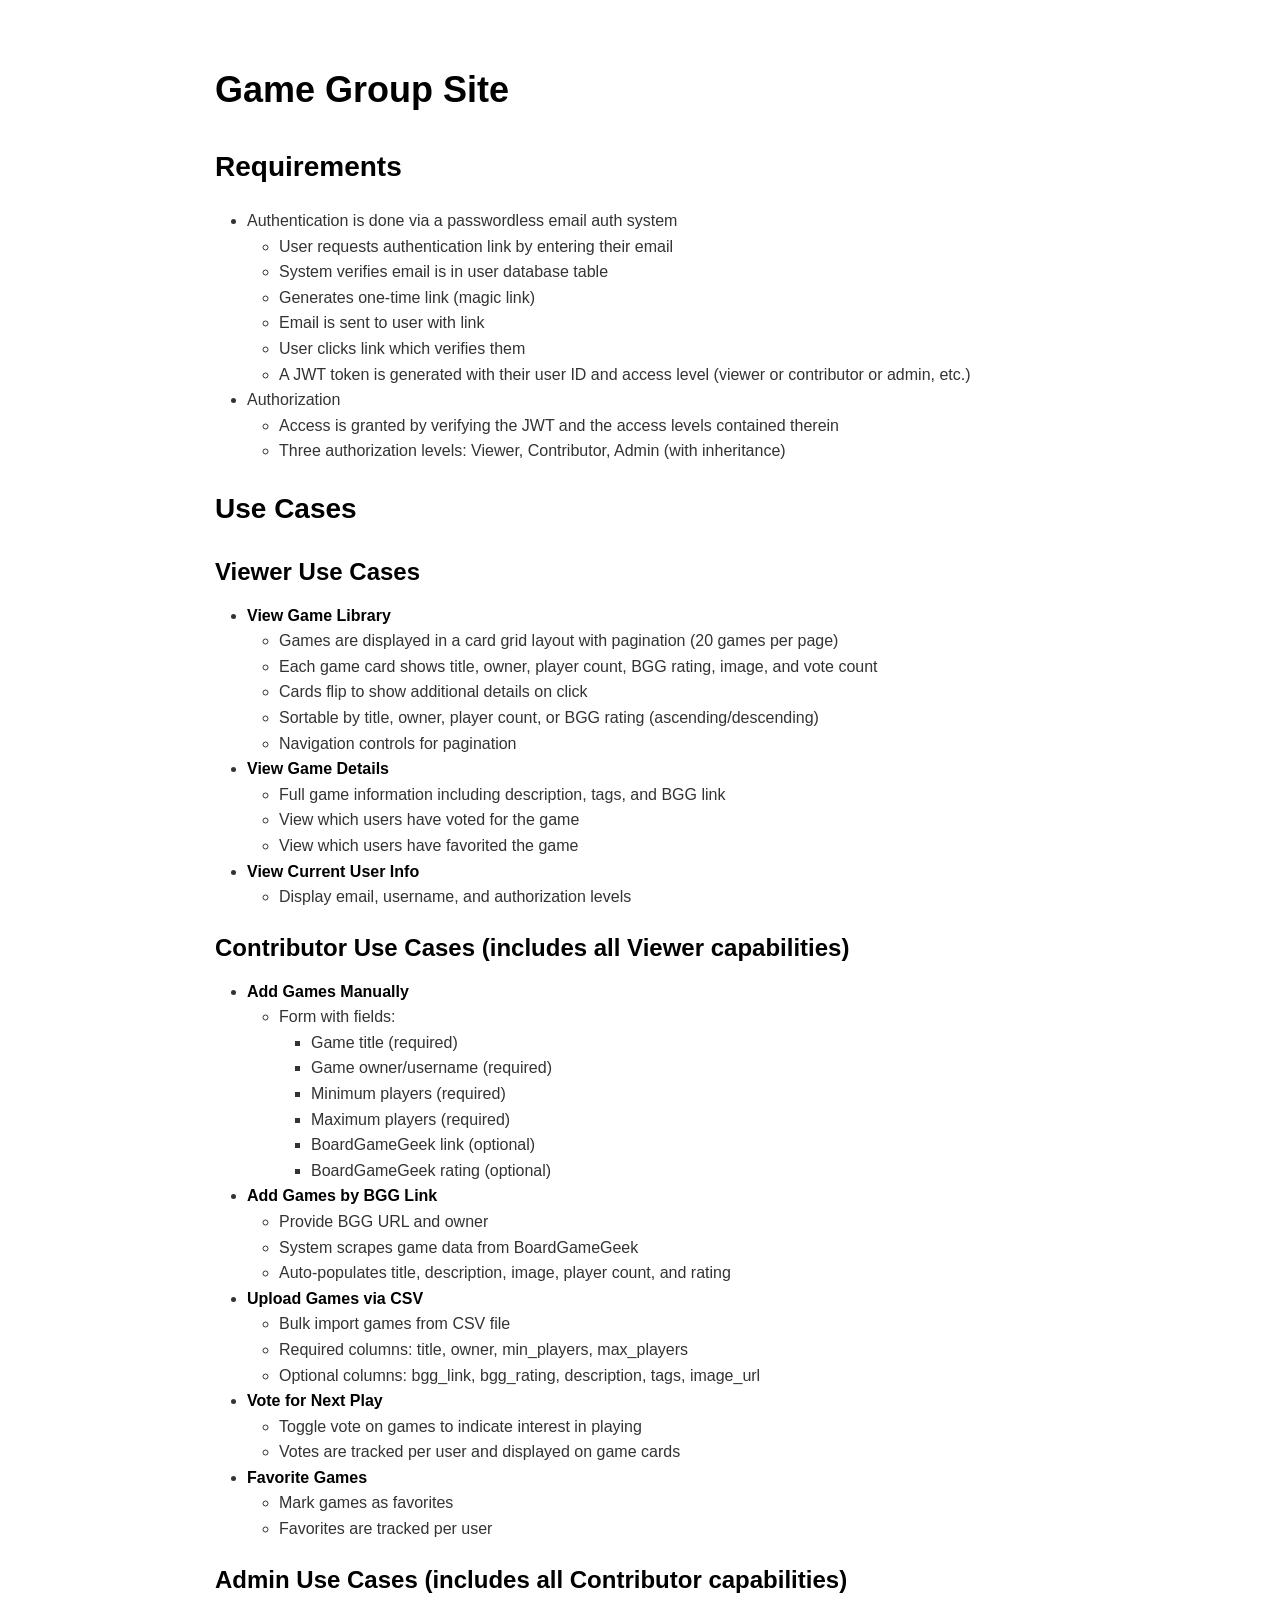
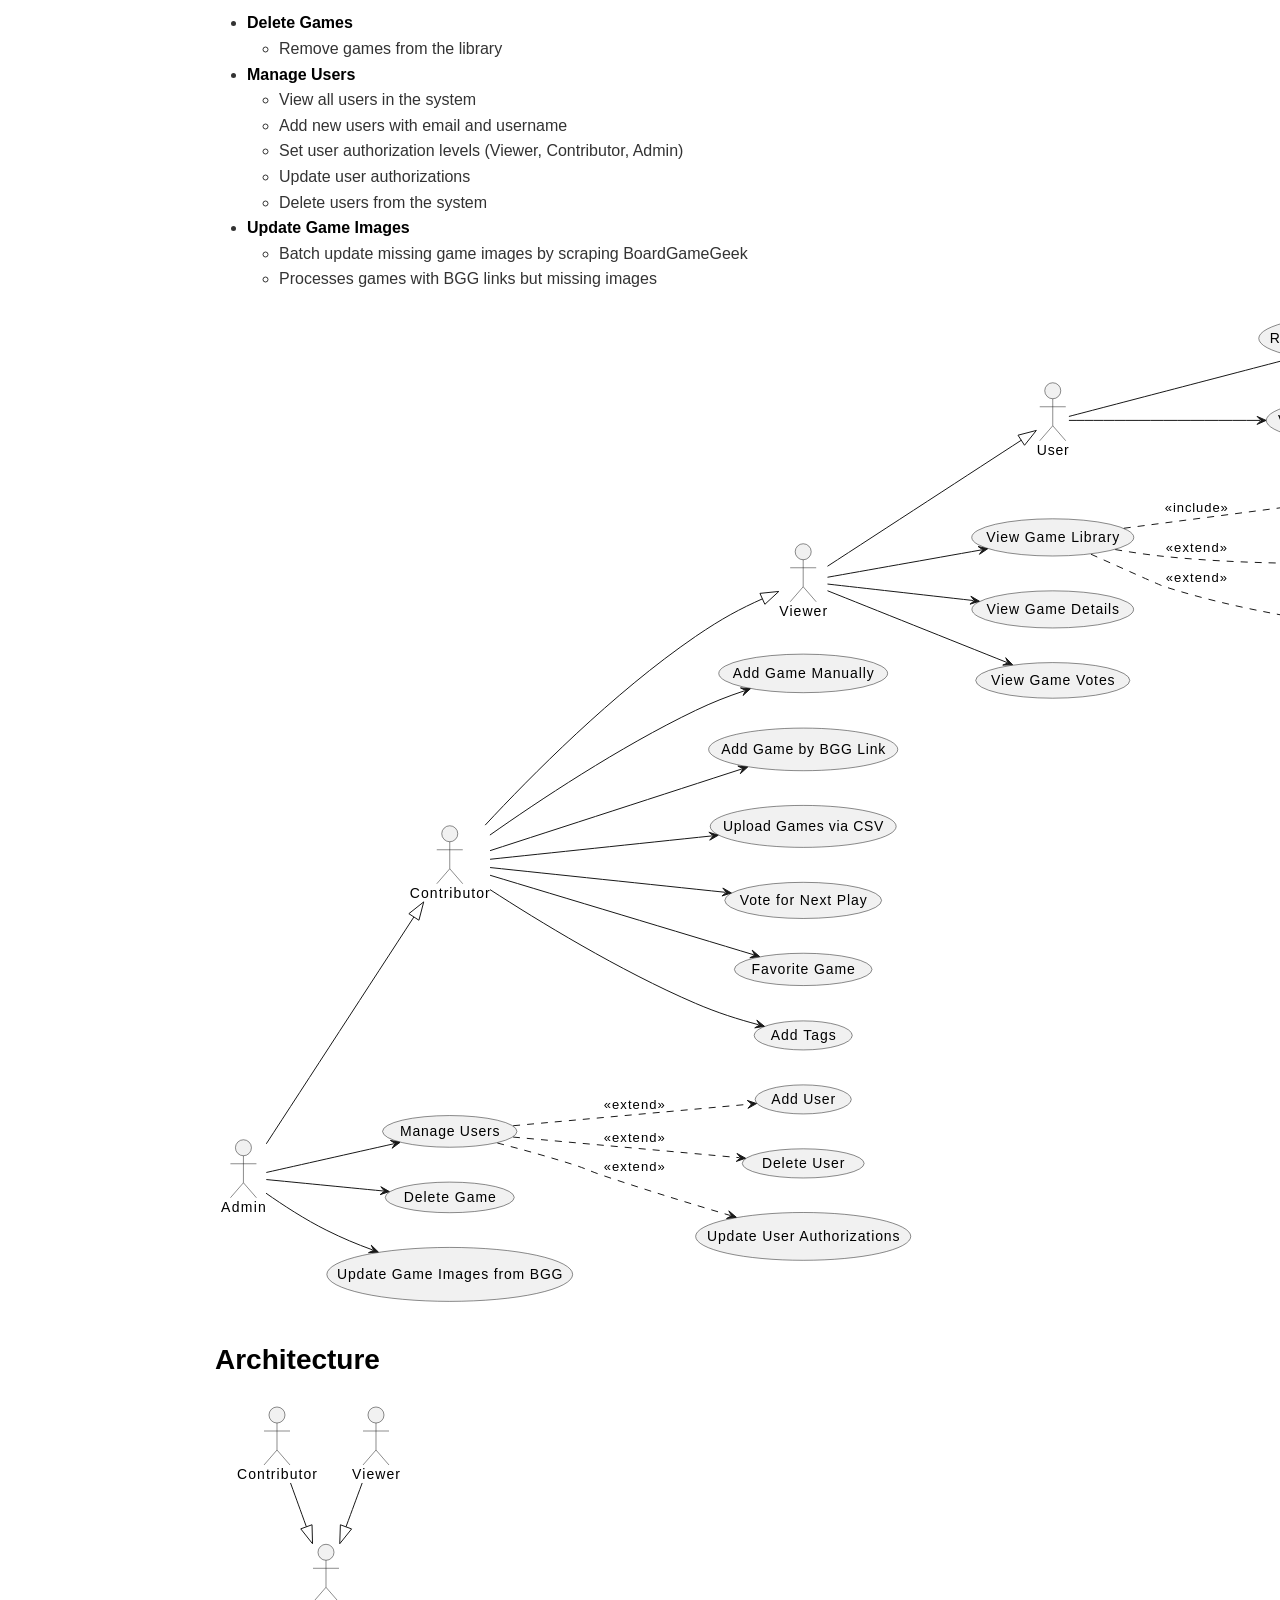
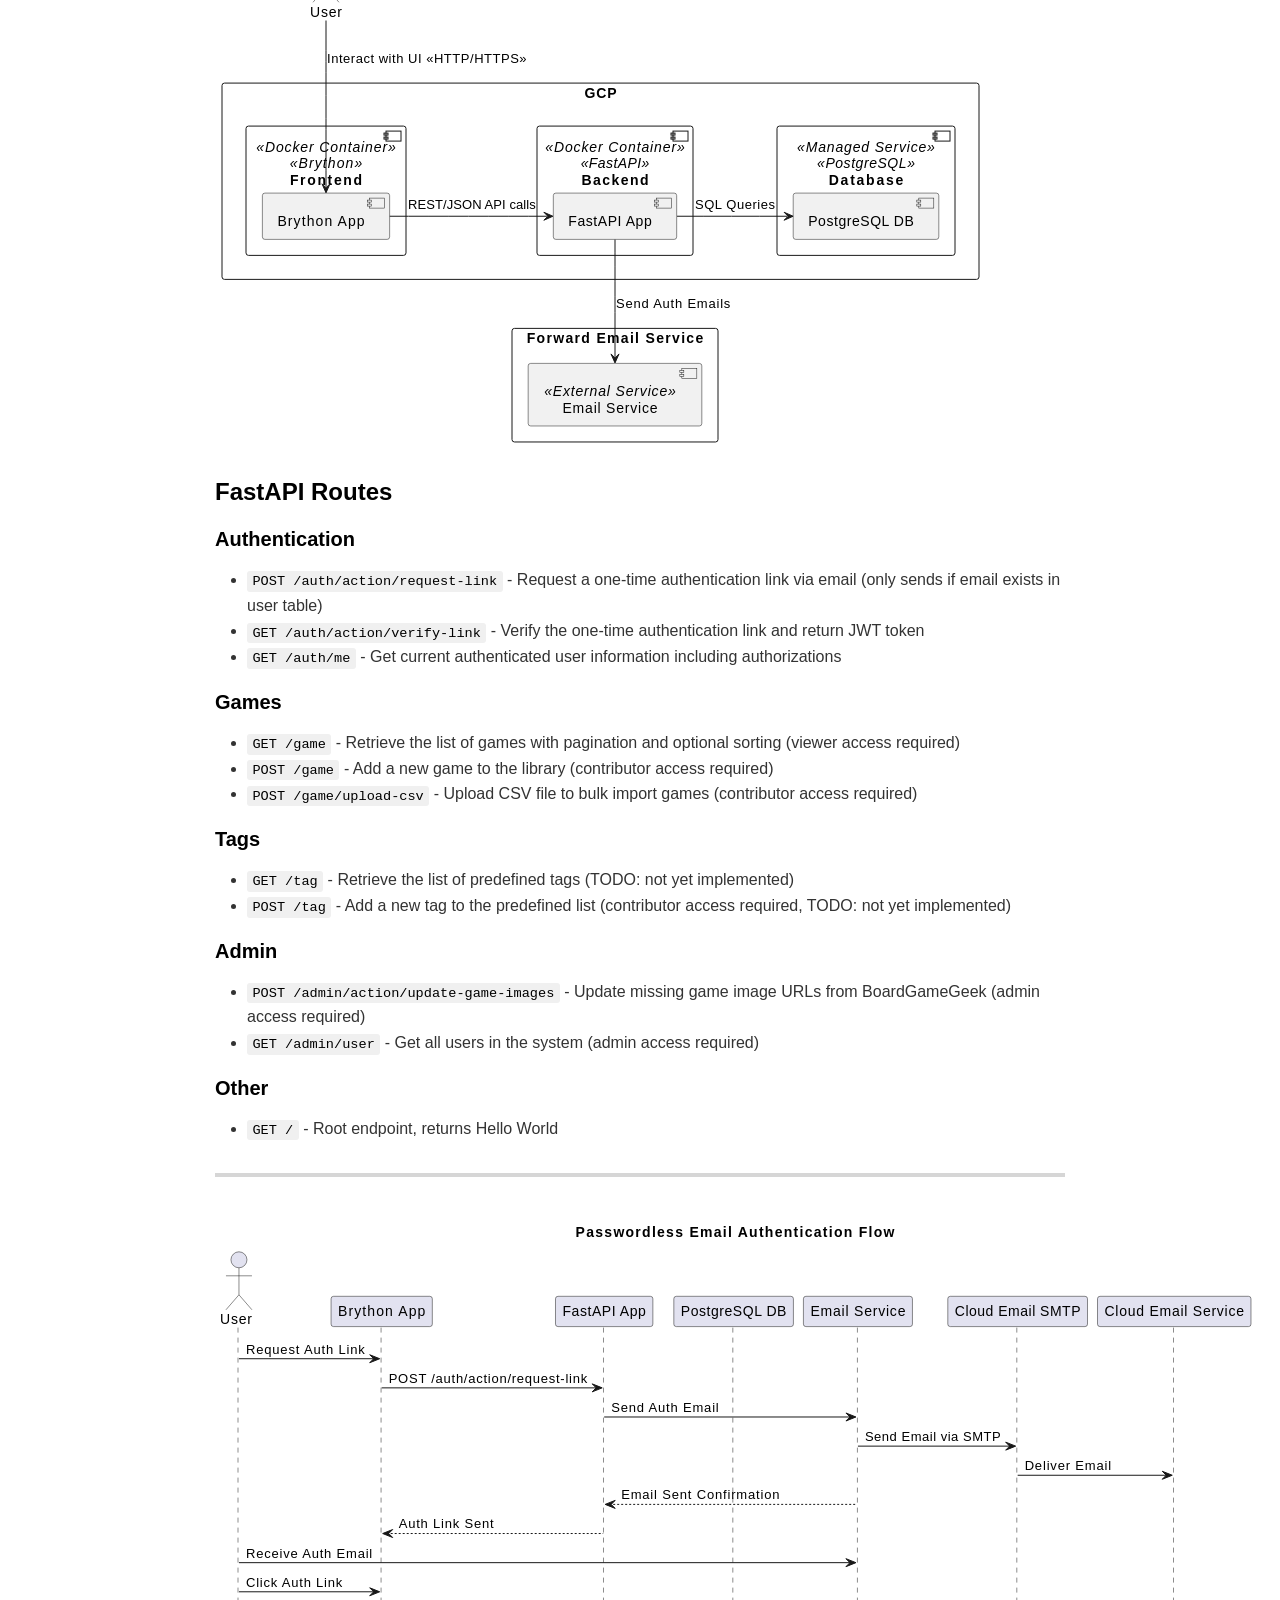
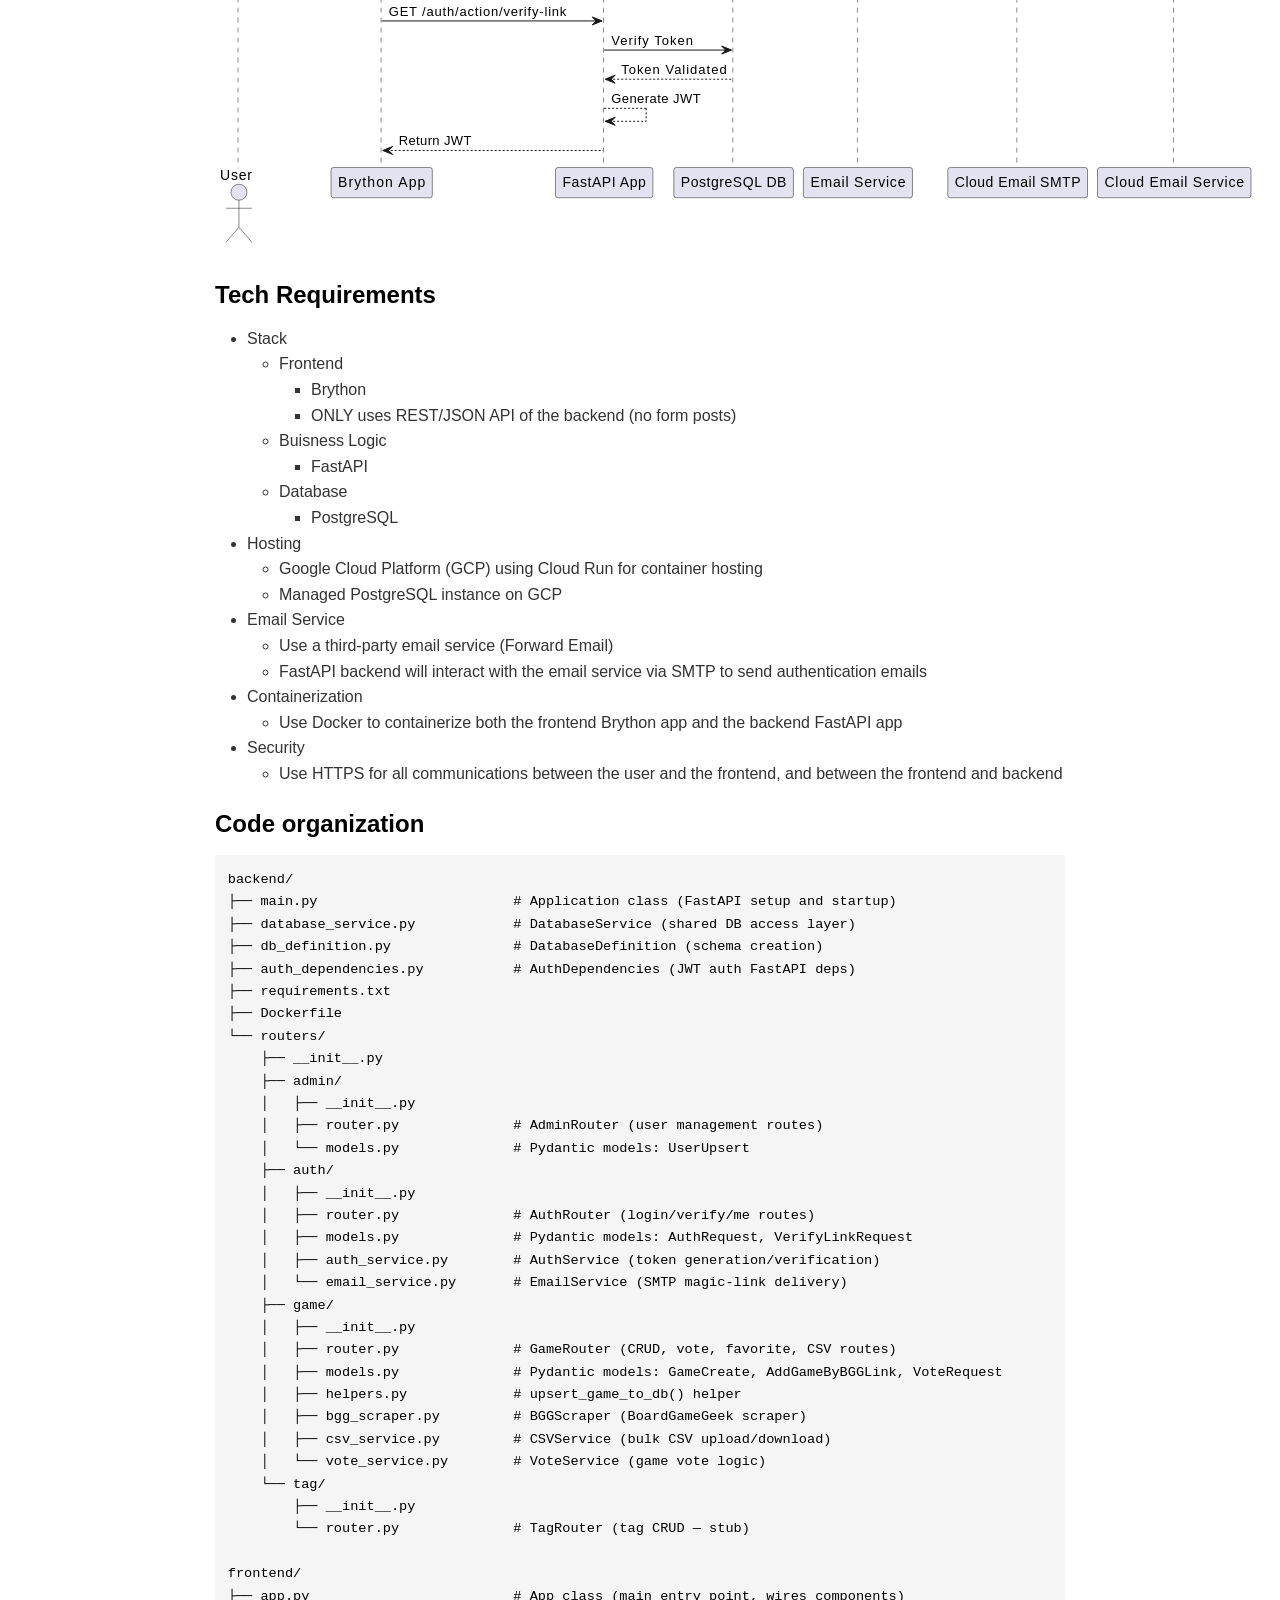
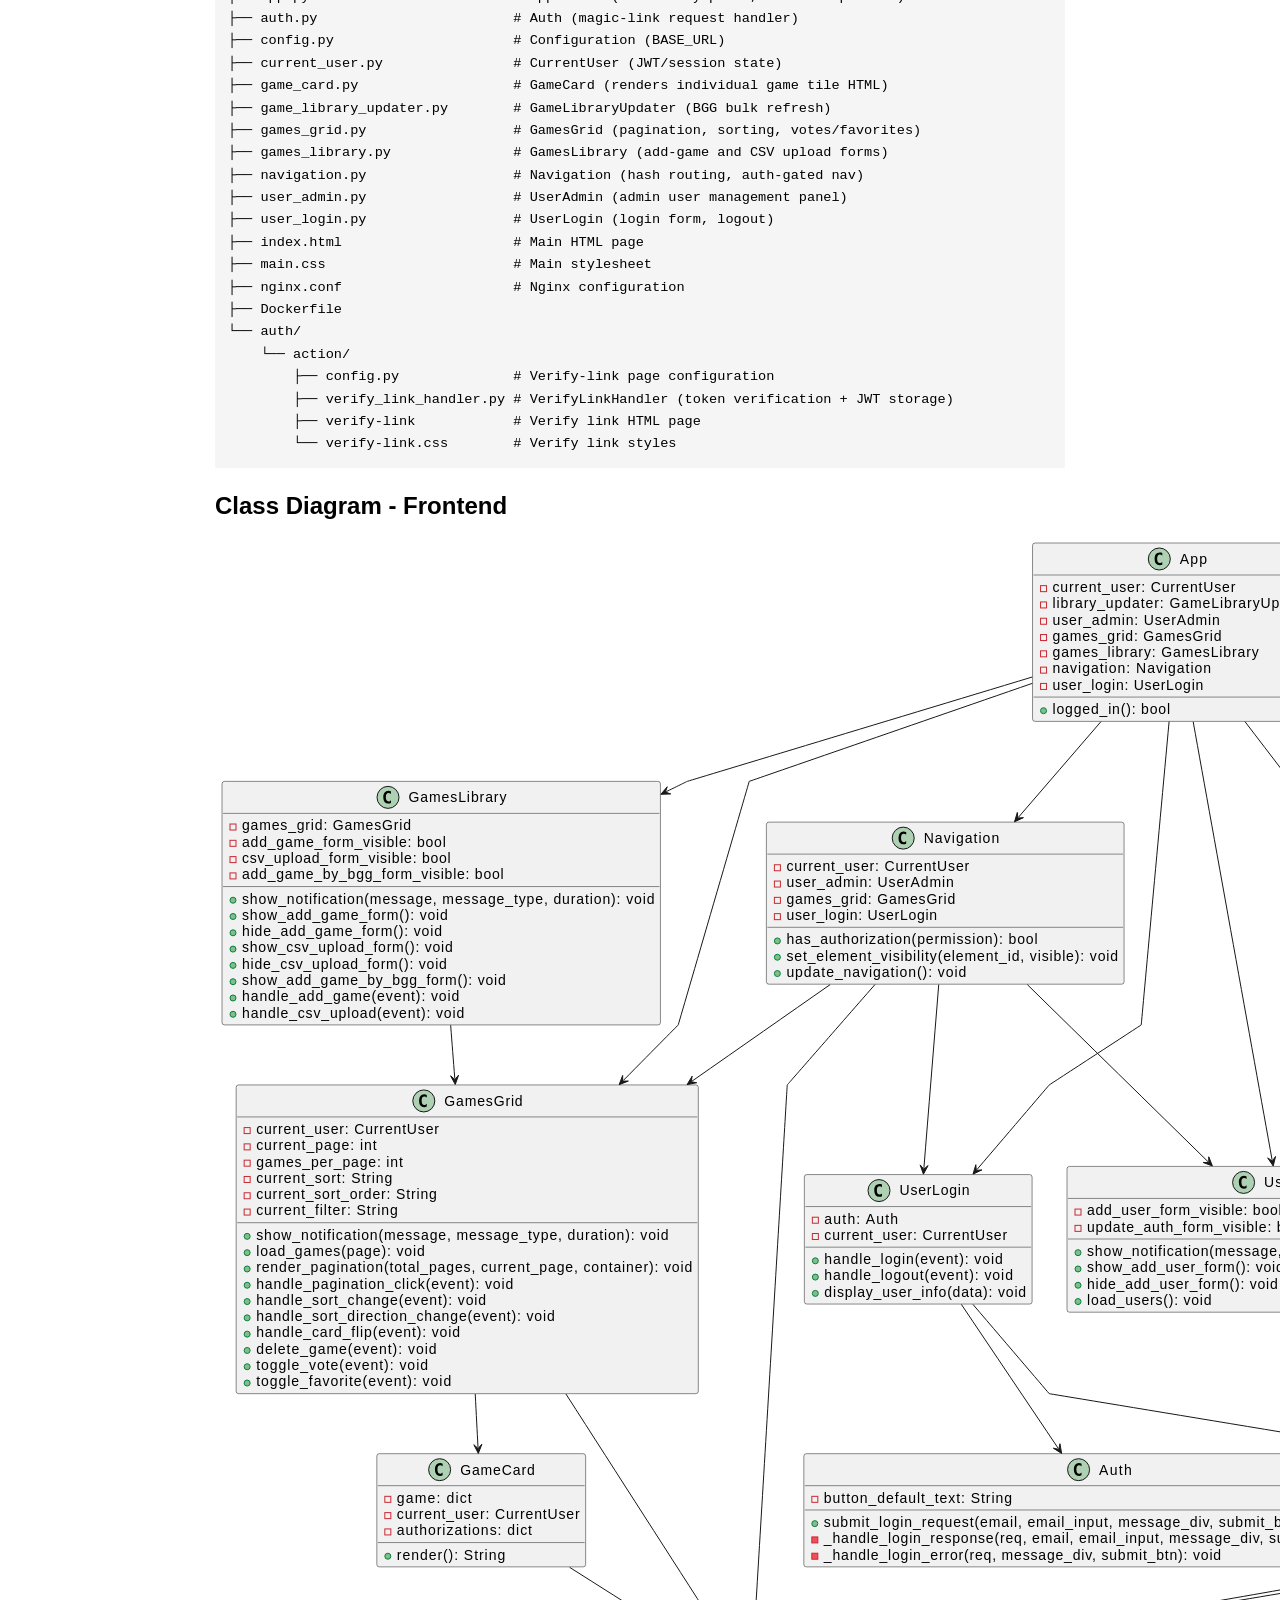
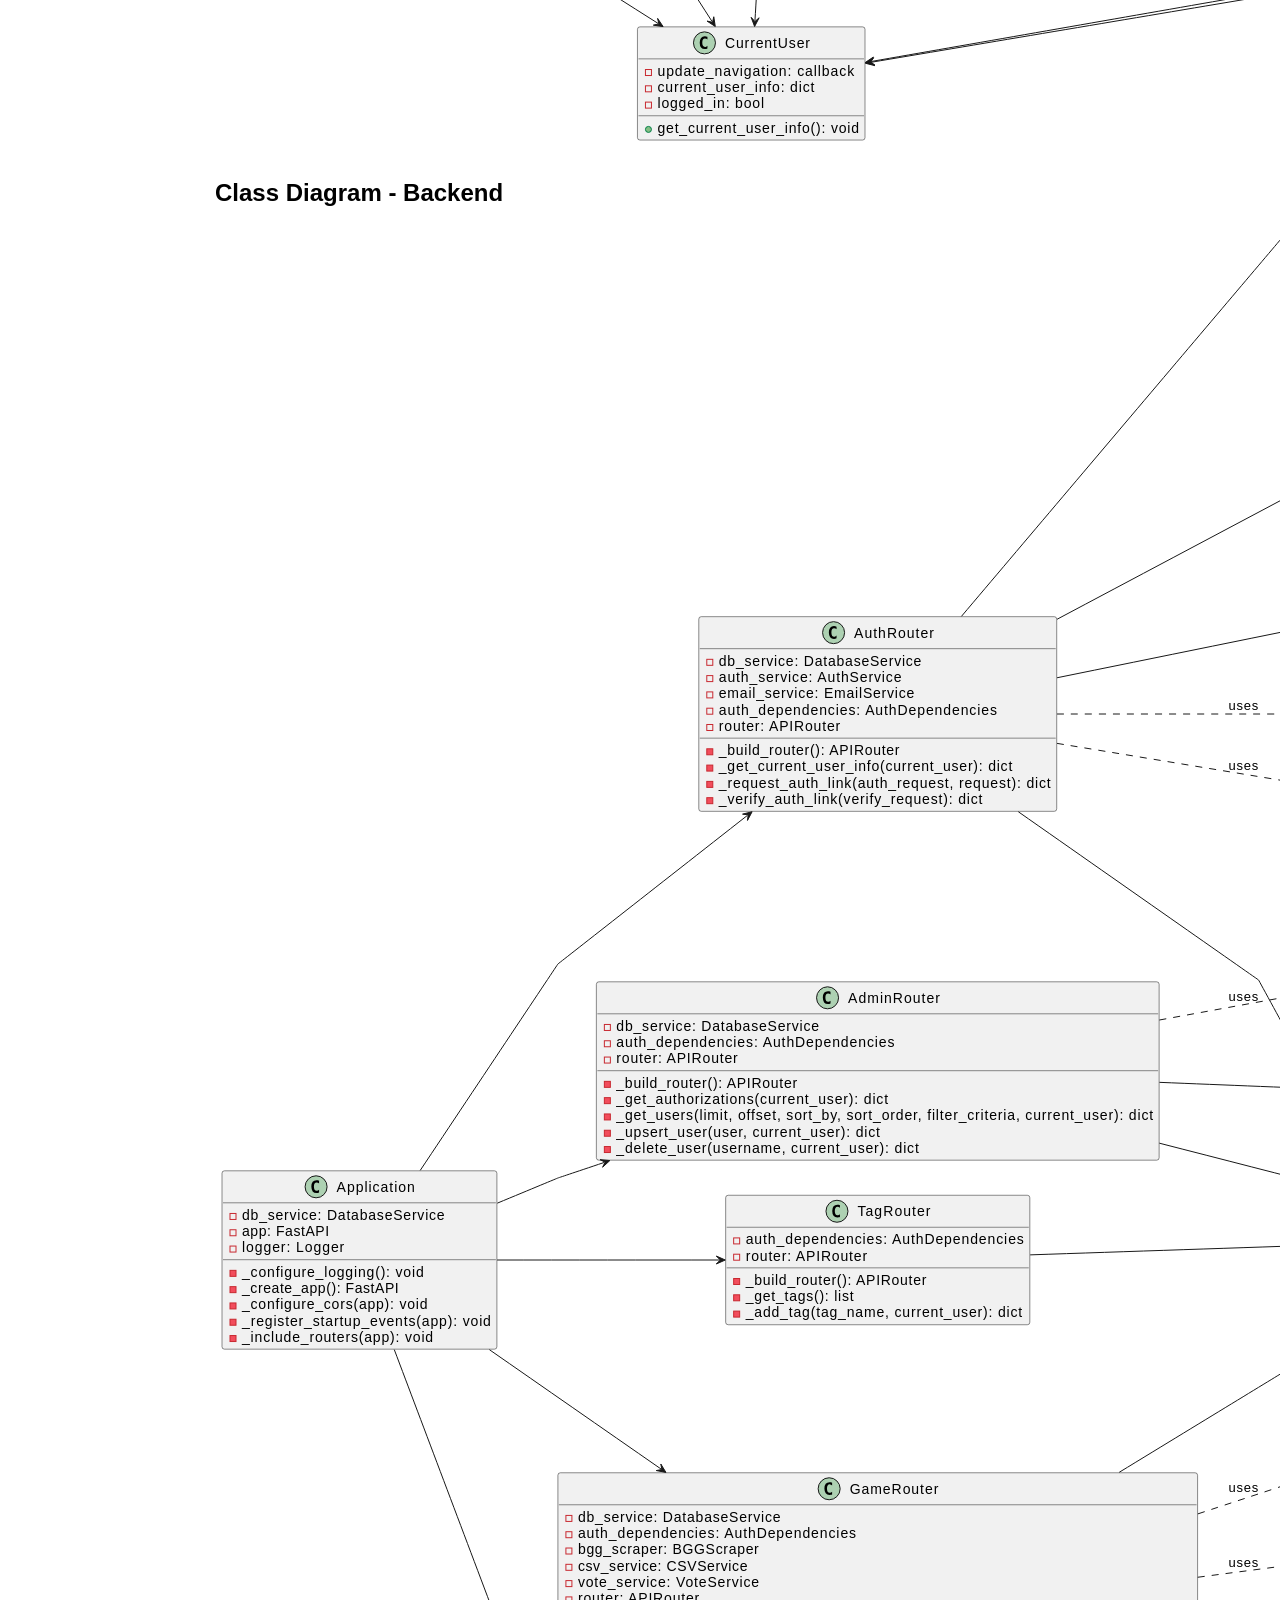
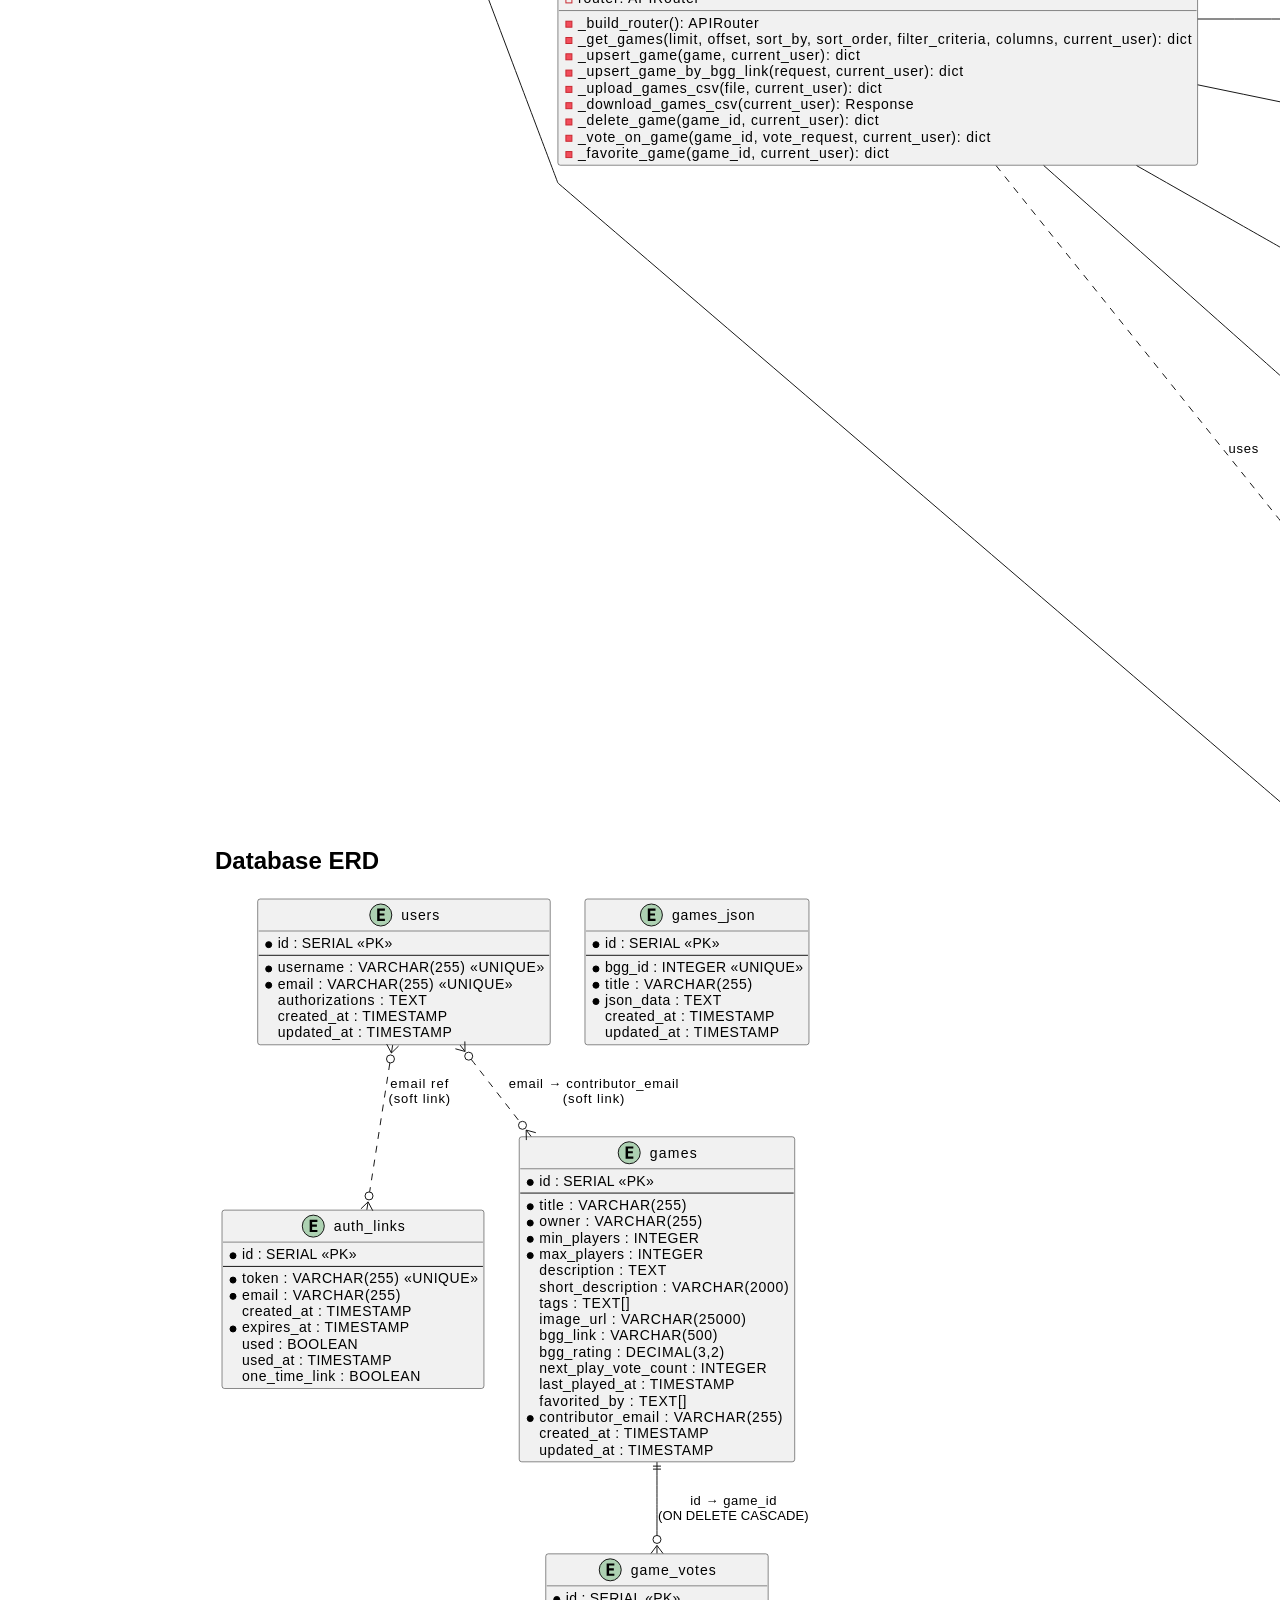
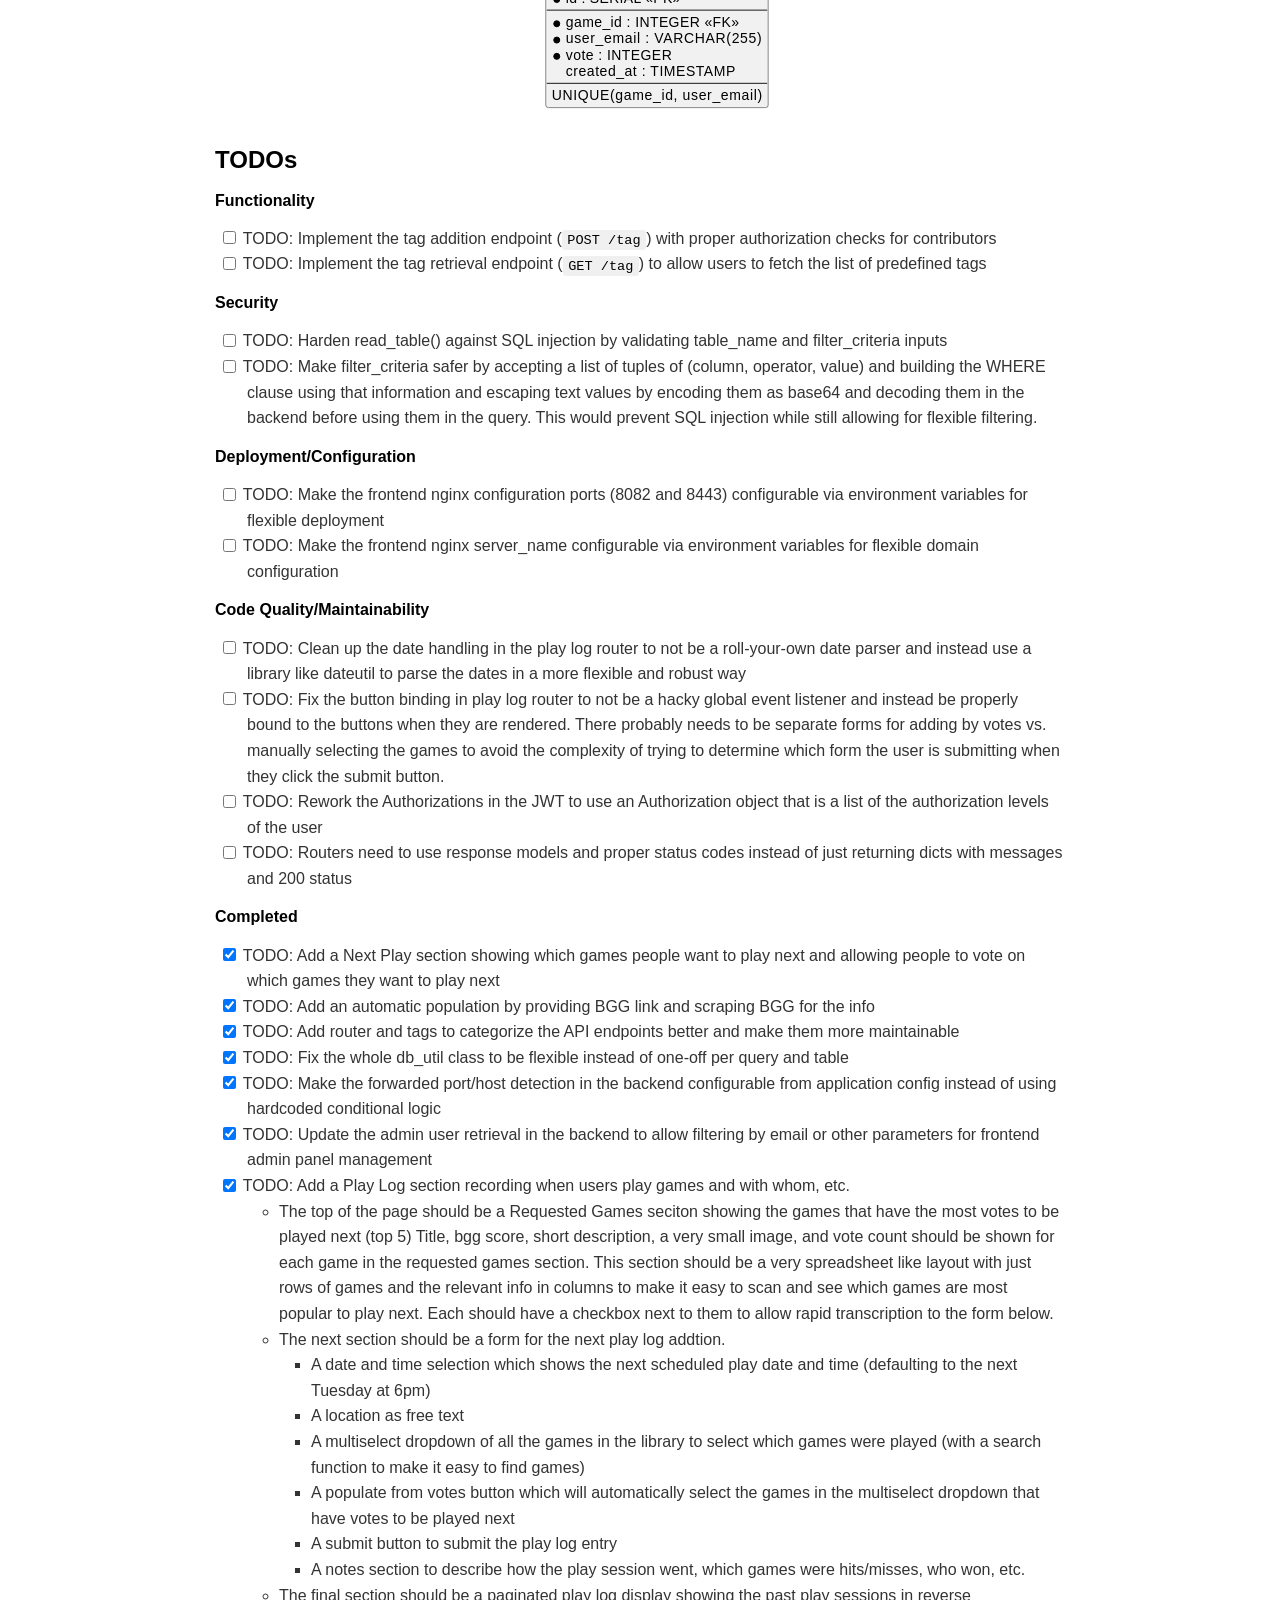
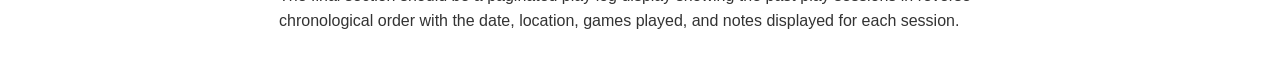
==== Game Group Site.html @ f09a6248 "TODO updates" ====
<!DOCTYPE html><html><head>
      <title>Game Group Site</title>
      <meta charset="utf-8">
      <meta name="viewport" content="width=device-width, initial-scale=1.0">
      
      <link rel="stylesheet" href="file:////home/lesh/.vscode/extensions/shd101wyy.markdown-preview-enhanced-0.8.22/crossnote/dependencies/katex/katex.min.css">
      
      
      
      
      
      <style>
      code[class*=language-],pre[class*=language-]{color:#333;background:0 0;font-family:Consolas,"Liberation Mono",Menlo,Courier,monospace;text-align:left;white-space:pre;word-spacing:normal;word-break:normal;word-wrap:normal;line-height:1.4;-moz-tab-size:8;-o-tab-size:8;tab-size:8;-webkit-hyphens:none;-moz-hyphens:none;-ms-hyphens:none;hyphens:none}pre[class*=language-]{padding:.8em;overflow:auto;border-radius:3px;background:#f5f5f5}:not(pre)>code[class*=language-]{padding:.1em;border-radius:.3em;white-space:normal;background:#f5f5f5}.token.blockquote,.token.comment{color:#969896}.token.cdata{color:#183691}.token.doctype,.token.macro.property,.token.punctuation,.token.variable{color:#333}.token.builtin,.token.important,.token.keyword,.token.operator,.token.rule{color:#a71d5d}.token.attr-value,.token.regex,.token.string,.token.url{color:#183691}.token.atrule,.token.boolean,.token.code,.token.command,.token.constant,.token.entity,.token.number,.token.property,.token.symbol{color:#0086b3}.token.prolog,.token.selector,.token.tag{color:#63a35c}.token.attr-name,.token.class,.token.class-name,.token.function,.token.id,.token.namespace,.token.pseudo-class,.token.pseudo-element,.token.url-reference .token.variable{color:#795da3}.token.entity{cursor:help}.token.title,.token.title .token.punctuation{font-weight:700;color:#1d3e81}.token.list{color:#ed6a43}.token.inserted{background-color:#eaffea;color:#55a532}.token.deleted{background-color:#ffecec;color:#bd2c00}.token.bold{font-weight:700}.token.italic{font-style:italic}.language-json .token.property{color:#183691}.language-markup .token.tag .token.punctuation{color:#333}.language-css .token.function,code.language-css{color:#0086b3}.language-yaml .token.atrule{color:#63a35c}code.language-yaml{color:#183691}.language-ruby .token.function{color:#333}.language-markdown .token.url{color:#795da3}.language-makefile .token.symbol{color:#795da3}.language-makefile .token.variable{color:#183691}.language-makefile .token.builtin{color:#0086b3}.language-bash .token.keyword{color:#0086b3}pre[data-line]{position:relative;padding:1em 0 1em 3em}pre[data-line] .line-highlight-wrapper{position:absolute;top:0;left:0;background-color:transparent;display:block;width:100%}pre[data-line] .line-highlight{position:absolute;left:0;right:0;padding:inherit 0;margin-top:1em;background:hsla(24,20%,50%,.08);background:linear-gradient(to right,hsla(24,20%,50%,.1) 70%,hsla(24,20%,50%,0));pointer-events:none;line-height:inherit;white-space:pre}pre[data-line] .line-highlight:before,pre[data-line] .line-highlight[data-end]:after{content:attr(data-start);position:absolute;top:.4em;left:.6em;min-width:1em;padding:0 .5em;background-color:hsla(24,20%,50%,.4);color:#f4f1ef;font:bold 65%/1.5 sans-serif;text-align:center;vertical-align:.3em;border-radius:999px;text-shadow:none;box-shadow:0 1px #fff}pre[data-line] .line-highlight[data-end]:after{content:attr(data-end);top:auto;bottom:.4em}html body{font-family:'Helvetica Neue',Helvetica,'Segoe UI',Arial,freesans,sans-serif;font-size:16px;line-height:1.6;color:#333;background-color:#fff;overflow:initial;box-sizing:border-box;word-wrap:break-word}html body>:first-child{margin-top:0}html body h1,html body h2,html body h3,html body h4,html body h5,html body h6{line-height:1.2;margin-top:1em;margin-bottom:16px;color:#000}html body h1{font-size:2.25em;font-weight:300;padding-bottom:.3em}html body h2{font-size:1.75em;font-weight:400;padding-bottom:.3em}html body h3{font-size:1.5em;font-weight:500}html body h4{font-size:1.25em;font-weight:600}html body h5{font-size:1.1em;font-weight:600}html body h6{font-size:1em;font-weight:600}html body h1,html body h2,html body h3,html body h4,html body h5{font-weight:600}html body h5{font-size:1em}html body h6{color:#5c5c5c}html body strong{color:#000}html body del{color:#5c5c5c}html body a:not([href]){color:inherit;text-decoration:none}html body a{color:#08c;text-decoration:none}html body a:hover{color:#00a3f5;text-decoration:none}html body img{max-width:100%}html body>p{margin-top:0;margin-bottom:16px;word-wrap:break-word}html body>ol,html body>ul{margin-bottom:16px}html body ol,html body ul{padding-left:2em}html body ol.no-list,html body ul.no-list{padding:0;list-style-type:none}html body ol ol,html body ol ul,html body ul ol,html body ul ul{margin-top:0;margin-bottom:0}html body li{margin-bottom:0}html body li.task-list-item{list-style:none}html body li>p{margin-top:0;margin-bottom:0}html body .task-list-item-checkbox{margin:0 .2em .25em -1.8em;vertical-align:middle}html body .task-list-item-checkbox:hover{cursor:pointer}html body blockquote{margin:16px 0;font-size:inherit;padding:0 15px;color:#5c5c5c;background-color:#f0f0f0;border-left:4px solid #d6d6d6}html body blockquote>:first-child{margin-top:0}html body blockquote>:last-child{margin-bottom:0}html body hr{height:4px;margin:32px 0;background-color:#d6d6d6;border:0 none}html body table{margin:10px 0 15px 0;border-collapse:collapse;border-spacing:0;display:block;width:100%;overflow:auto;word-break:normal;word-break:keep-all}html body table th{font-weight:700;color:#000}html body table td,html body table th{border:1px solid #d6d6d6;padding:6px 13px}html body dl{padding:0}html body dl dt{padding:0;margin-top:16px;font-size:1em;font-style:italic;font-weight:700}html body dl dd{padding:0 16px;margin-bottom:16px}html body code{font-family:Menlo,Monaco,Consolas,'Courier New',monospace;font-size:.85em;color:#000;background-color:#f0f0f0;border-radius:3px;padding:.2em 0}html body code::after,html body code::before{letter-spacing:-.2em;content:'\00a0'}html body pre>code{padding:0;margin:0;word-break:normal;white-space:pre;background:0 0;border:0}html body .highlight{margin-bottom:16px}html body .highlight pre,html body pre{padding:1em;overflow:auto;line-height:1.45;border:#d6d6d6;border-radius:3px}html body .highlight pre{margin-bottom:0;word-break:normal}html body pre code,html body pre tt{display:inline;max-width:initial;padding:0;margin:0;overflow:initial;line-height:inherit;word-wrap:normal;background-color:transparent;border:0}html body pre code:after,html body pre code:before,html body pre tt:after,html body pre tt:before{content:normal}html body blockquote,html body dl,html body ol,html body p,html body pre,html body ul{margin-top:0;margin-bottom:16px}html body kbd{color:#000;border:1px solid #d6d6d6;border-bottom:2px solid #c7c7c7;padding:2px 4px;background-color:#f0f0f0;border-radius:3px}@media print{html body{background-color:#fff}html body h1,html body h2,html body h3,html body h4,html body h5,html body h6{color:#000;page-break-after:avoid}html body blockquote{color:#5c5c5c}html body pre{page-break-inside:avoid}html body table{display:table}html body img{display:block;max-width:100%;max-height:100%}html body code,html body pre{word-wrap:break-word;white-space:pre}}.markdown-preview{width:100%;height:100%;box-sizing:border-box}.markdown-preview ul{list-style:disc}.markdown-preview ul ul{list-style:circle}.markdown-preview ul ul ul{list-style:square}.markdown-preview ol{list-style:decimal}.markdown-preview ol ol,.markdown-preview ul ol{list-style-type:lower-roman}.markdown-preview ol ol ol,.markdown-preview ol ul ol,.markdown-preview ul ol ol,.markdown-preview ul ul ol{list-style-type:lower-alpha}.markdown-preview .newpage,.markdown-preview .pagebreak{page-break-before:always}.markdown-preview pre.line-numbers{position:relative;padding-left:3.8em;counter-reset:linenumber}.markdown-preview pre.line-numbers>code{position:relative}.markdown-preview pre.line-numbers .line-numbers-rows{position:absolute;pointer-events:none;top:1em;font-size:100%;left:0;width:3em;letter-spacing:-1px;border-right:1px solid #999;-webkit-user-select:none;-moz-user-select:none;-ms-user-select:none;user-select:none}.markdown-preview pre.line-numbers .line-numbers-rows>span{pointer-events:none;display:block;counter-increment:linenumber}.markdown-preview pre.line-numbers .line-numbers-rows>span:before{content:counter(linenumber);color:#999;display:block;padding-right:.8em;text-align:right}.markdown-preview .mathjax-exps .MathJax_Display{text-align:center!important}.markdown-preview:not([data-for=preview]) .code-chunk .code-chunk-btn-group{display:none}.markdown-preview:not([data-for=preview]) .code-chunk .status{display:none}.markdown-preview:not([data-for=preview]) .code-chunk .output-div{margin-bottom:16px}.markdown-preview .md-toc{padding:0}.markdown-preview .md-toc .md-toc-link-wrapper .md-toc-link{display:inline;padding:.25rem 0}.markdown-preview .md-toc .md-toc-link-wrapper .md-toc-link div,.markdown-preview .md-toc .md-toc-link-wrapper .md-toc-link p{display:inline}.markdown-preview .md-toc .md-toc-link-wrapper.highlighted .md-toc-link{font-weight:800}.scrollbar-style::-webkit-scrollbar{width:8px}.scrollbar-style::-webkit-scrollbar-track{border-radius:10px;background-color:transparent}.scrollbar-style::-webkit-scrollbar-thumb{border-radius:5px;background-color:rgba(150,150,150,.66);border:4px solid rgba(150,150,150,.66);background-clip:content-box}html body[for=html-export]:not([data-presentation-mode]){position:relative;width:100%;height:100%;top:0;left:0;margin:0;padding:0;overflow:auto}html body[for=html-export]:not([data-presentation-mode]) .markdown-preview{position:relative;top:0;min-height:100vh}@media screen and (min-width:914px){html body[for=html-export]:not([data-presentation-mode]) .markdown-preview{padding:2em calc(50% - 457px + 2em)}}@media screen and (max-width:914px){html body[for=html-export]:not([data-presentation-mode]) .markdown-preview{padding:2em}}@media screen and (max-width:450px){html body[for=html-export]:not([data-presentation-mode]) .markdown-preview{font-size:14px!important;padding:1em}}@media print{html body[for=html-export]:not([data-presentation-mode]) #sidebar-toc-btn{display:none}}html body[for=html-export]:not([data-presentation-mode]) #sidebar-toc-btn{position:fixed;bottom:8px;left:8px;font-size:28px;cursor:pointer;color:inherit;z-index:99;width:32px;text-align:center;opacity:.4}html body[for=html-export]:not([data-presentation-mode])[html-show-sidebar-toc] #sidebar-toc-btn{opacity:1}html body[for=html-export]:not([data-presentation-mode])[html-show-sidebar-toc] .md-sidebar-toc{position:fixed;top:0;left:0;width:300px;height:100%;padding:32px 0 48px 0;font-size:14px;box-shadow:0 0 4px rgba(150,150,150,.33);box-sizing:border-box;overflow:auto;background-color:inherit}html body[for=html-export]:not([data-presentation-mode])[html-show-sidebar-toc] .md-sidebar-toc::-webkit-scrollbar{width:8px}html body[for=html-export]:not([data-presentation-mode])[html-show-sidebar-toc] .md-sidebar-toc::-webkit-scrollbar-track{border-radius:10px;background-color:transparent}html body[for=html-export]:not([data-presentation-mode])[html-show-sidebar-toc] .md-sidebar-toc::-webkit-scrollbar-thumb{border-radius:5px;background-color:rgba(150,150,150,.66);border:4px solid rgba(150,150,150,.66);background-clip:content-box}html body[for=html-export]:not([data-presentation-mode])[html-show-sidebar-toc] .md-sidebar-toc a{text-decoration:none}html body[for=html-export]:not([data-presentation-mode])[html-show-sidebar-toc] .md-sidebar-toc .md-toc{padding:0 16px}html body[for=html-export]:not([data-presentation-mode])[html-show-sidebar-toc] .md-sidebar-toc .md-toc .md-toc-link-wrapper .md-toc-link{display:inline;padding:.25rem 0}html body[for=html-export]:not([data-presentation-mode])[html-show-sidebar-toc] .md-sidebar-toc .md-toc .md-toc-link-wrapper .md-toc-link div,html body[for=html-export]:not([data-presentation-mode])[html-show-sidebar-toc] .md-sidebar-toc .md-toc .md-toc-link-wrapper .md-toc-link p{display:inline}html body[for=html-export]:not([data-presentation-mode])[html-show-sidebar-toc] .md-sidebar-toc .md-toc .md-toc-link-wrapper.highlighted .md-toc-link{font-weight:800}html body[for=html-export]:not([data-presentation-mode])[html-show-sidebar-toc] .markdown-preview{left:300px;width:calc(100% - 300px);padding:2em calc(50% - 457px - 300px / 2);margin:0;box-sizing:border-box}@media screen and (max-width:1274px){html body[for=html-export]:not([data-presentation-mode])[html-show-sidebar-toc] .markdown-preview{padding:2em}}@media screen and (max-width:450px){html body[for=html-export]:not([data-presentation-mode])[html-show-sidebar-toc] .markdown-preview{width:100%}}html body[for=html-export]:not([data-presentation-mode]):not([html-show-sidebar-toc]) .markdown-preview{left:50%;transform:translateX(-50%)}html body[for=html-export]:not([data-presentation-mode]):not([html-show-sidebar-toc]) .md-sidebar-toc{display:none}
/* Please visit the URL below for more information: */
/*   https://shd101wyy.github.io/markdown-preview-enhanced/#/customize-css */

      </style>
      <script type="text/javascript">
  document.addEventListener("DOMContentLoaded", function () {
    // your code here
  });
</script>
    </head>
    <body for="html-export">
      <div class="crossnote markdown-preview  ">
      <div>
<h1 id="game-group-site">Game Group Site </h1>
<h2 id="requirements">Requirements </h2>
<ul>
<li>Authentication is done via a passwordless email auth system
<ul>
<li>User requests authentication link by entering their email</li>
<li>System verifies email is in user database table</li>
<li>Generates one-time link (magic link)</li>
<li>Email is sent to user with link</li>
<li>User clicks link which verifies them</li>
<li>A JWT token is generated with their user ID and access level (viewer or contributor or admin, etc.)</li>
</ul>
</li>
<li>Authorization
<ul>
<li>Access is granted by verifying the JWT and the access levels contained therein</li>
<li>Three authorization levels: Viewer, Contributor, Admin (with inheritance)</li>
</ul>
</li>
</ul>
<h2 id="use-cases">Use Cases </h2>
<h3 id="viewer-use-cases">Viewer Use Cases </h3>
<ul>
<li><strong>View Game Library</strong>
<ul>
<li>Games are displayed in a card grid layout with pagination (20 games per page)</li>
<li>Each game card shows title, owner, player count, BGG rating, image, and vote count</li>
<li>Cards flip to show additional details on click</li>
<li>Sortable by title, owner, player count, or BGG rating (ascending/descending)</li>
<li>Navigation controls for pagination</li>
</ul>
</li>
<li><strong>View Game Details</strong>
<ul>
<li>Full game information including description, tags, and BGG link</li>
<li>View which users have voted for the game</li>
<li>View which users have favorited the game</li>
</ul>
</li>
<li><strong>View Current User Info</strong>
<ul>
<li>Display email, username, and authorization levels</li>
</ul>
</li>
</ul>
<h3 id="contributor-use-cases-includes-all-viewer-capabilities">Contributor Use Cases (includes all Viewer capabilities) </h3>
<ul>
<li><strong>Add Games Manually</strong>
<ul>
<li>Form with fields:
<ul>
<li>Game title (required)</li>
<li>Game owner/username (required)</li>
<li>Minimum players (required)</li>
<li>Maximum players (required)</li>
<li>BoardGameGeek link (optional)</li>
<li>BoardGameGeek rating (optional)</li>
</ul>
</li>
</ul>
</li>
<li><strong>Add Games by BGG Link</strong>
<ul>
<li>Provide BGG URL and owner</li>
<li>System scrapes game data from BoardGameGeek</li>
<li>Auto-populates title, description, image, player count, and rating</li>
</ul>
</li>
<li><strong>Upload Games via CSV</strong>
<ul>
<li>Bulk import games from CSV file</li>
<li>Required columns: title, owner, min_players, max_players</li>
<li>Optional columns: bgg_link, bgg_rating, description, tags, image_url</li>
</ul>
</li>
<li><strong>Vote for Next Play</strong>
<ul>
<li>Toggle vote on games to indicate interest in playing</li>
<li>Votes are tracked per user and displayed on game cards</li>
</ul>
</li>
<li><strong>Favorite Games</strong>
<ul>
<li>Mark games as favorites</li>
<li>Favorites are tracked per user</li>
</ul>
</li>
</ul>
<h3 id="admin-use-cases-includes-all-contributor-capabilities">Admin Use Cases (includes all Contributor capabilities) </h3>
<ul>
<li><strong>Delete Games</strong>
<ul>
<li>Remove games from the library</li>
</ul>
</li>
<li><strong>Manage Users</strong>
<ul>
<li>View all users in the system</li>
<li>Add new users with email and username</li>
<li>Set user authorization levels (Viewer, Contributor, Admin)</li>
<li>Update user authorizations</li>
<li>Delete users from the system</li>
</ul>
</li>
<li><strong>Update Game Images</strong>
<ul>
<li>Batch update missing game images by scraping BoardGameGeek</li>
<li>Processes games with BGG links but missing images</li>
</ul>
</li>
</ul>
<p class="plantuml"><!--?plantuml 1.2026.1?--><svg xmlns="http://www.w3.org/2000/svg" xmlns:xlink="http://www.w3.org/1999/xlink" contentstyletype="text/css" data-diagram-type="DESCRIPTION" height="999px" preserveAspectRatio="none" style="width:1565px;height:999px;background:#FFFFFF;" version="1.1" viewBox="0 0 1565 999" width="1565px" zoomAndPan="magnify"><defs></defs><g><!--entity User--><g class="entity" data-qualified-name="User" data-source-line="4" id="ent0002"><ellipse cx="837.7651" cy="82.75" fill="#F1F1F1" rx="8" ry="8" style="stroke:#181818;stroke-width:0.5;"></ellipse><path d="M837.7651,90.75 L837.7651,117.75 M824.7651,98.75 L850.7651,98.75 M837.7651,117.75 L824.7651,132.75 M837.7651,117.75 L850.7651,132.75" fill="none" style="stroke:#181818;stroke-width:0.5;"></path><text fill="#000000" font-family="sans-serif" font-size="14" lengthAdjust="spacing" textLength="31.9102" x="821.81" y="147.2451">User</text></g><!--entity Viewer--><g class="entity" data-qualified-name="Viewer" data-source-line="5" id="ent0003"><ellipse cx="588.1997" cy="243.75" fill="#F1F1F1" rx="8" ry="8" style="stroke:#181818;stroke-width:0.5;"></ellipse><path d="M588.1997,251.75 L588.1997,278.75 M575.1997,259.75 L601.1997,259.75 M588.1997,278.75 L575.1997,293.75 M588.1997,278.75 L601.1997,293.75" fill="none" style="stroke:#181818;stroke-width:0.5;"></path><text fill="#000000" font-family="sans-serif" font-size="14" lengthAdjust="spacing" textLength="47.8994" x="564.25" y="308.2451">Viewer</text></g><!--entity Contributor--><g class="entity" data-qualified-name="Contributor" data-source-line="6" id="ent0004"><ellipse cx="234.7595" cy="525.75" fill="#F1F1F1" rx="8" ry="8" style="stroke:#181818;stroke-width:0.5;"></ellipse><path d="M234.7595,533.75 L234.7595,560.75 M221.7595,541.75 L247.7595,541.75 M234.7595,560.75 L221.7595,575.75 M234.7595,560.75 L247.7595,575.75" fill="none" style="stroke:#181818;stroke-width:0.5;"></path><text fill="#000000" font-family="sans-serif" font-size="14" lengthAdjust="spacing" textLength="79.9189" x="194.8" y="590.2451">Contributor</text></g><!--entity Admin--><g class="entity" data-qualified-name="Admin" data-source-line="7" id="ent0005"><ellipse cx="28.4321" cy="839.75" fill="#F1F1F1" rx="8" ry="8" style="stroke:#181818;stroke-width:0.5;"></ellipse><path d="M28.4321,847.75 L28.4321,874.75 M15.4321,855.75 L41.4321,855.75 M28.4321,874.75 L15.4321,889.75 M28.4321,874.75 L41.4321,889.75" fill="none" style="stroke:#181818;stroke-width:0.5;"></path><text fill="#000000" font-family="sans-serif" font-size="14" lengthAdjust="spacing" textLength="44.8643" x="6" y="904.2451">Admin</text></g><!--entity Request Authentication Link--><g class="entity" data-qualified-name="Request Authentication Link" data-source-line="14" id="ent0009"><ellipse cx="1153.7612" cy="30.3962" fill="#F1F1F1" rx="109.9812" ry="24.3962" style="stroke:#181818;stroke-width:0.5;"></ellipse><text fill="#000000" font-family="sans-serif" font-size="14" lengthAdjust="spacing" textLength="197.8389" x="1054.8418" y="35.0447">Request Authentication Link</text></g><!--entity Verify Authentication Link--><g class="entity" data-qualified-name="Verify Authentication Link" data-source-line="15" id="ent0011"><ellipse cx="1153.7566" cy="112.3953" fill="#F1F1F1" rx="102.4266" ry="22.8853" style="stroke:#181818;stroke-width:0.5;"></ellipse><text fill="#000000" font-family="sans-serif" font-size="14" lengthAdjust="spacing" textLength="181.3916" x="1063.0608" y="117.0438">Verify Authentication Link</text></g><!--entity Generate JWT Token--><g class="entity" data-qualified-name="Generate JWT Token" data-source-line="16" id="ent0013"><ellipse cx="1474.2595" cy="112.4039" fill="#F1F1F1" rx="85.5195" ry="19.5039" style="stroke:#181818;stroke-width:0.5;"></ellipse><text fill="#000000" font-family="sans-serif" font-size="14" lengthAdjust="spacing" textLength="143.5205" x="1402.4992" y="117.0523">Generate JWT Token</text></g><!--entity View Game Library--><g class="entity" data-qualified-name="View Game Library" data-source-line="19" id="ent0015"><ellipse cx="837.7645" cy="229.4029" fill="#F1F1F1" rx="81.0145" ry="18.6029" style="stroke:#181818;stroke-width:0.5;"></ellipse><text fill="#000000" font-family="sans-serif" font-size="14" lengthAdjust="spacing" textLength="133.0615" x="771.2338" y="234.0513">View Game Library</text></g><!--entity Fetch Game Data--><g class="entity" data-qualified-name="Fetch Game Data" data-source-line="20" id="ent0017"><ellipse cx="1153.7596" cy="188.4019" fill="#F1F1F1" rx="76.6596" ry="17.7319" style="stroke:#181818;stroke-width:0.5;"></ellipse><text fill="#000000" font-family="sans-serif" font-size="14" lengthAdjust="spacing" textLength="122.7324" x="1092.3934" y="193.0504">Fetch Game Data</text></g><!--entity Sort Games--><g class="entity" data-qualified-name="Sort Games" data-source-line="21" id="ent0019"><ellipse cx="1153.7634" cy="255.3987" fill="#F1F1F1" rx="60.8434" ry="14.5687" style="stroke:#181818;stroke-width:0.5;"></ellipse><text fill="#000000" font-family="sans-serif" font-size="14" lengthAdjust="spacing" textLength="82.1201" x="1112.7033" y="260.0471">Sort Games</text></g><!--entity Filter Games--><g class="entity" data-qualified-name="Filter Games" data-source-line="22" id="ent0021"><ellipse cx="1153.7557" cy="320.3951" fill="#F1F1F1" rx="63.3757" ry="15.0751" style="stroke:#181818;stroke-width:0.5;"></ellipse><text fill="#000000" font-family="sans-serif" font-size="14" lengthAdjust="spacing" textLength="89.1133" x="1109.199" y="325.0436">Filter Games</text></g><!--entity View Game Details--><g class="entity" data-qualified-name="View Game Details" data-source-line="23" id="ent0023"><ellipse cx="837.7568" cy="301.3974" fill="#F1F1F1" rx="80.8368" ry="18.5674" style="stroke:#181818;stroke-width:0.5;"></ellipse><text fill="#000000" font-family="sans-serif" font-size="14" lengthAdjust="spacing" textLength="132.6445" x="771.4345" y="306.0458">View Game Details</text></g><!--entity View Game Votes--><g class="entity" data-qualified-name="View Game Votes" data-source-line="24" id="ent0025"><ellipse cx="837.7616" cy="372.3983" fill="#F1F1F1" rx="77.0416" ry="17.8083" style="stroke:#181818;stroke-width:0.5;"></ellipse><text fill="#000000" font-family="sans-serif" font-size="14" lengthAdjust="spacing" textLength="123.6484" x="775.9374" y="377.0468">View Game Votes</text></g><!--entity Add Game Manually--><g class="entity" data-qualified-name="Add Game Manually" data-source-line="27" id="ent0027"><ellipse cx="588.1962" cy="365.4032" fill="#F1F1F1" rx="84.4162" ry="19.2832" style="stroke:#181818;stroke-width:0.5;"></ellipse><text fill="#000000" font-family="sans-serif" font-size="14" lengthAdjust="spacing" textLength="140.9775" x="517.7074" y="370.0517">Add Game Manually</text></g><!--entity Add Game by BGG Link--><g class="entity" data-qualified-name="Add Game by BGG Link" data-source-line="28" id="ent0029"><ellipse cx="588.202" cy="441.4004" fill="#F1F1F1" rx="94.552" ry="21.3104" style="stroke:#181818;stroke-width:0.5;"></ellipse><text fill="#000000" font-family="sans-serif" font-size="14" lengthAdjust="spacing" textLength="163.9736" x="506.2152" y="446.0488">Add Game by BGG Link</text></g><!--entity Upload Games via CSV--><g class="entity" data-qualified-name="Upload Games via CSV" data-source-line="29" id="ent0031"><ellipse cx="588.2025" cy="518.3985" fill="#F1F1F1" rx="92.9425" ry="20.9885" style="stroke:#181818;stroke-width:0.5;"></ellipse><text fill="#000000" font-family="sans-serif" font-size="14" lengthAdjust="spacing" textLength="160.3711" x="508.0169" y="523.0469">Upload Games via CSV</text></g><!--entity Vote for Next Play--><g class="entity" data-qualified-name="Vote for Next Play" data-source-line="30" id="ent0033"><ellipse cx="588.1954" cy="592.4011" fill="#F1F1F1" rx="78.4054" ry="18.0811" style="stroke:#181818;stroke-width:0.5;"></ellipse><text fill="#000000" font-family="sans-serif" font-size="14" lengthAdjust="spacing" textLength="126.9023" x="524.7442" y="597.0495">Vote for Next Play</text></g><!--entity Favorite Game--><g class="entity" data-qualified-name="Favorite Game" data-source-line="31" id="ent0035"><ellipse cx="588.1982" cy="661.4016" fill="#F1F1F1" rx="68.8082" ry="16.1616" style="stroke:#181818;stroke-width:0.5;"></ellipse><text fill="#000000" font-family="sans-serif" font-size="14" lengthAdjust="spacing" textLength="103.3594" x="536.5185" y="666.0501">Favorite Game</text></g><!--entity Manage Users--><g class="entity" data-qualified-name="Manage Users" data-source-line="34" id="ent0037"><ellipse cx="234.7529" cy="823.4026" fill="#F1F1F1" rx="67.2129" ry="15.8426" style="stroke:#181818;stroke-width:0.5;"></ellipse><text fill="#000000" font-family="sans-serif" font-size="14" lengthAdjust="spacing" textLength="99.2646" x="185.1206" y="828.051">Manage Users</text></g><!--entity Delete Game--><g class="entity" data-qualified-name="Delete Game" data-source-line="35" id="ent0039"><ellipse cx="234.7465" cy="889.3993" fill="#F1F1F1" rx="64.4965" ry="15.2993" style="stroke:#181818;stroke-width:0.5;"></ellipse><text fill="#000000" font-family="sans-serif" font-size="14" lengthAdjust="spacing" textLength="92.1279" x="188.6825" y="894.0477">Delete Game</text></g><!--entity Add User--><g class="entity" data-qualified-name="Add User" data-source-line="36" id="ent0041"><ellipse cx="588.2004" cy="791.4036" fill="#F1F1F1" rx="48.0504" ry="14.5236" style="stroke:#181818;stroke-width:0.5;"></ellipse><text fill="#000000" font-family="sans-serif" font-size="14" lengthAdjust="spacing" textLength="63.7109" x="556.345" y="796.0521">Add User</text></g><!--entity Delete User--><g class="entity" data-qualified-name="Delete User" data-source-line="37" id="ent0043"><ellipse cx="588.1983" cy="855.3957" fill="#F1F1F1" rx="60.9283" ry="14.5857" style="stroke:#181818;stroke-width:0.5;"></ellipse><text fill="#000000" font-family="sans-serif" font-size="14" lengthAdjust="spacing" textLength="82.3594" x="547.0187" y="860.0441">Delete User</text></g><!--entity Update User Authorizations--><g class="entity" data-qualified-name="Update User Authorizations" data-source-line="38" id="ent0045"><ellipse cx="588.2025" cy="928.4005" fill="#F1F1F1" rx="107.5525" ry="23.9105" style="stroke:#181818;stroke-width:0.5;"></ellipse><text fill="#000000" font-family="sans-serif" font-size="14" lengthAdjust="spacing" textLength="192.5752" x="491.9149" y="933.0489">Update User Authorizations</text></g><!--entity Update Game Images from BGG--><g class="entity" data-qualified-name="Update Game Images from BGG" data-source-line="39" id="ent0047"><ellipse cx="234.7504" cy="966.3981" fill="#F1F1F1" rx="122.8904" ry="26.9781" style="stroke:#181818;stroke-width:0.5;"></ellipse><text fill="#000000" font-family="sans-serif" font-size="14" lengthAdjust="spacing" textLength="225.5107" x="121.995" y="971.0465">Update Game Images from BGG</text></g><!--entity Add Tags--><g class="entity" data-qualified-name="Add Tags" data-source-line="47" id="ent0049"><ellipse cx="588.2014" cy="727.4036" fill="#F1F1F1" rx="49.0414" ry="14.5236" style="stroke:#181818;stroke-width:0.5;"></ellipse><text fill="#000000" font-family="sans-serif" font-size="14" lengthAdjust="spacing" textLength="65.1123" x="555.6452" y="732.0521">Add Tags</text></g><!--link Viewer to User--><g class="link" data-entity-1="ent0003" data-entity-2="ent0002" data-link-type="extension" data-source-line="9" id="lnk6"><path d="M612.49,258.26 C662.56,225.69 764.2297,159.5724 806.2597,132.2424" fill="none" id="Viewer-to-User" style="stroke:#181818;stroke-width:1;"></path><polygon fill="none" points="821.35,122.43,802.9889,127.2124,809.5306,137.2725,821.35,122.43" style="stroke:#181818;stroke-width:1;"></polygon></g><!--link Contributor to Viewer--><g class="link" data-entity-1="ent0004" data-entity-2="ent0003" data-link-type="extension" data-source-line="10" id="lnk7"><path d="M270.18,517.14 C315.12,468.77 397.85,384.99 480.64,328.4 C507.63,309.96 525.1772,300.8406 547.4072,290.8306" fill="none" id="Contributor-to-Viewer" style="stroke:#181818;stroke-width:1;"></path><polygon fill="none" points="563.82,283.44,544.9437,285.3596,549.8707,296.3015,563.82,283.44" style="stroke:#181818;stroke-width:1;"></polygon></g><!--link Admin to Contributor--><g class="link" data-entity-1="ent0005" data-entity-2="ent0004" data-link-type="extension" data-source-line="11" id="lnk8"><path d="M51.3,835.8 C89.54,777.02 158.5327,671.0071 198.9027,608.9671" fill="none" id="Admin-to-Contributor" style="stroke:#181818;stroke-width:1;"></path><polygon fill="none" points="208.72,593.88,193.8737,605.6947,203.9317,612.2395,208.72,593.88" style="stroke:#181818;stroke-width:1;"></polygon></g><!--link User to Request Authentication Link--><g class="link" data-entity-1="ent0002" data-entity-2="ent0009" data-link-type="dependency" data-source-line="14" id="lnk10"><path d="M853.91,108.45 C894.27,97.91 1000.6548,70.1265 1075.4948,50.5765" fill="none" id="User-to-Request Authentication Link" style="stroke:#181818;stroke-width:1;"></path><polygon fill="#181818" points="1081.3,49.06,1071.5812,47.4646,1076.4623,50.3237,1073.6032,55.2048,1081.3,49.06" style="stroke:#181818;stroke-width:1;"></polygon></g><!--link User to Verify Authentication Link--><g class="link" data-entity-1="ent0002" data-entity-2="ent0011" data-link-type="dependency" data-source-line="15" id="lnk12"><path d="M853.91,112.4 C889.13,112.4 973.03,112.4 1045.09,112.4" fill="none" id="User-to-Verify Authentication Link" style="stroke:#181818;stroke-width:1;"></path><polygon fill="#181818" points="1051.09,112.4,1042.09,108.4,1046.09,112.4,1042.09,116.4,1051.09,112.4" style="stroke:#181818;stroke-width:1;"></polygon></g><!--link Verify Authentication Link to Generate JWT Token--><g class="link" data-entity-1="ent0011" data-entity-2="ent0013" data-link-type="dependency" data-source-line="16" id="lnk14"><path d="M1256.41,112.4 C1298.92,112.4 1341.76,112.4 1382.31,112.4" fill="none" id="Verify Authentication Link-to-Generate JWT Token" style="stroke:#181818;stroke-width:1;stroke-dasharray:7,7;"></path><polygon fill="#181818" points="1388.31,112.4,1379.31,108.4,1383.31,112.4,1379.31,116.4,1388.31,112.4" style="stroke:#181818;stroke-width:1;"></polygon><text fill="#000000" font-family="sans-serif" font-size="13" lengthAdjust="spacing" textLength="63.0068" x="1294.74" y="108.4669">«include»</text></g><!--link Viewer to View Game Library--><g class="link" data-entity-1="ent0003" data-entity-2="ent0015" data-link-type="dependency" data-source-line="19" id="lnk16"><path d="M612.49,269.26 C648.78,262.81 714.1927,251.1907 766.7027,241.8507" fill="none" id="Viewer-to-View Game Library" style="stroke:#181818;stroke-width:1;"></path><polygon fill="#181818" points="772.61,240.8,763.0486,238.4379,767.6873,241.6756,764.4496,246.3143,772.61,240.8" style="stroke:#181818;stroke-width:1;"></polygon></g><!--link View Game Library to Fetch Game Data--><g class="link" data-entity-1="ent0015" data-entity-2="ent0017" data-link-type="dependency" data-source-line="20" id="lnk18"><path d="M908.84,220.25 C961.8,213.34 1028.0806,204.6878 1080.1706,197.8778" fill="none" id="View Game Library-to-Fetch Game Data" style="stroke:#181818;stroke-width:1;stroke-dasharray:7,7;"></path><polygon fill="#181818" points="1086.12,197.1,1076.6774,194.3004,1081.1622,197.7482,1077.7145,202.2329,1086.12,197.1" style="stroke:#181818;stroke-width:1;"></polygon><text fill="#000000" font-family="sans-serif" font-size="13" lengthAdjust="spacing" textLength="63.0068" x="949.78" y="203.7369">«include»</text></g><!--link View Game Library to Sort Games--><g class="link" data-entity-1="ent0015" data-entity-2="ent0019" data-link-type="dependency" data-source-line="21" id="lnk20"><path d="M900.24,241.55 C916,244.24 932.97,246.77 948.78,248.4 C997.07,253.38 1046.0904,254.9608 1086.8104,255.4308" fill="none" id="View Game Library-to-Sort Games" style="stroke:#181818;stroke-width:1;stroke-dasharray:7,7;"></path><polygon fill="#181818" points="1092.81,255.5,1083.8568,251.3964,1087.8103,255.4423,1083.7644,259.3959,1092.81,255.5" style="stroke:#181818;stroke-width:1;"></polygon><text fill="#000000" font-family="sans-serif" font-size="13" lengthAdjust="spacing" textLength="61.1851" x="950.78" y="244.4669">«extend»</text></g><!--link View Game Library to Filter Games--><g class="link" data-entity-1="ent0015" data-entity-2="ent0021" data-link-type="dependency" data-source-line="22" id="lnk22"><path d="M876.01,246.22 C906.42,259.91 944.97,277.18 948.78,278.4 C998.52,294.39 1051.1793,304.7377 1092.7693,311.5677" fill="none" id="View Game Library-to-Filter Games" style="stroke:#181818;stroke-width:1;stroke-dasharray:7,7;"></path><polygon fill="#181818" points="1098.69,312.54,1090.4572,307.1344,1093.7561,311.7297,1089.1608,315.0287,1098.69,312.54" style="stroke:#181818;stroke-width:1;"></polygon><text fill="#000000" font-family="sans-serif" font-size="13" lengthAdjust="spacing" textLength="61.1851" x="950.78" y="274.4669">«extend»</text></g><!--link Viewer to View Game Details--><g class="link" data-entity-1="ent0003" data-entity-2="ent0023" data-link-type="dependency" data-source-line="23" id="lnk24"><path d="M612.49,276.04 C646.91,279.93 706.8979,286.7164 758.4079,292.5364" fill="none" id="Viewer-to-View Game Details" style="stroke:#181818;stroke-width:1;"></path><polygon fill="#181818" points="764.37,293.21,755.876,288.2248,759.4016,292.6486,754.9778,296.1742,764.37,293.21" style="stroke:#181818;stroke-width:1;"></polygon></g><!--link Viewer to View Game Votes--><g class="link" data-entity-1="ent0003" data-entity-2="ent0025" data-link-type="dependency" data-source-line="24" id="lnk26"><path d="M612.49,282.72 C654.98,299.71 739.919,333.672 792.029,354.512" fill="none" id="Viewer-to-View Game Votes" style="stroke:#181818;stroke-width:1;"></path><polygon fill="#181818" points="797.6,356.74,790.7288,349.684,792.9575,354.8834,787.7582,357.112,797.6,356.74" style="stroke:#181818;stroke-width:1;"></polygon></g><!--link Contributor to Add Game Manually--><g class="link" data-entity-1="ent0004" data-entity-2="ent0027" data-link-type="dependency" data-source-line="27" id="lnk28"><path d="M274.9,527.07 C321.98,493.94 404.22,438.97 480.64,402.4 C497.96,394.12 511.9411,388.657 529.6311,382.727" fill="none" id="Contributor-to-Add Game Manually" style="stroke:#181818;stroke-width:1;"></path><polygon fill="#181818" points="535.32,380.82,525.5153,379.8879,530.5793,382.4092,528.058,387.4731,535.32,380.82" style="stroke:#181818;stroke-width:1;"></polygon></g><!--link Contributor to Add Game by BGG Link--><g class="link" data-entity-1="ent0004" data-entity-2="ent0029" data-link-type="dependency" data-source-line="28" id="lnk30"><path d="M275.05,542.66 C337.92,522.26 455.5827,484.0912 526.9527,460.9412" fill="none" id="Contributor-to-Add Game by BGG Link" style="stroke:#181818;stroke-width:1;"></path><polygon fill="#181818" points="532.66,459.09,522.8649,458.062,527.9039,460.6327,525.3333,465.6717,532.66,459.09" style="stroke:#181818;stroke-width:1;"></polygon></g><!--link Contributor to Upload Games via CSV--><g class="link" data-entity-1="ent0004" data-entity-2="ent0031" data-link-type="dependency" data-source-line="29" id="lnk32"><path d="M275.05,551.27 C329.95,545.49 425.013,535.4784 497.273,527.8684" fill="none" id="Contributor-to-Upload Games via CSV" style="stroke:#181818;stroke-width:1;"></path><polygon fill="#181818" points="503.24,527.24,493.8706,524.2046,498.2675,527.7637,494.7084,532.1606,503.24,527.24" style="stroke:#181818;stroke-width:1;"></polygon></g><!--link Contributor to Vote for Next Play--><g class="link" data-entity-1="ent0004" data-entity-2="ent0033" data-link-type="dependency" data-source-line="30" id="lnk34"><path d="M275.05,559.54 C333.35,565.68 437.713,576.6617 510.363,584.3117" fill="none" id="Contributor-to-Vote for Next Play" style="stroke:#181818;stroke-width:1;"></path><polygon fill="#181818" points="516.33,584.94,507.7984,580.0195,511.3575,584.4164,506.9606,587.9755,516.33,584.94" style="stroke:#181818;stroke-width:1;"></polygon></g><!--link Contributor to Favorite Game--><g class="link" data-entity-1="ent0004" data-entity-2="ent0035" data-link-type="dependency" data-source-line="31" id="lnk36"><path d="M275.05,567.25 C341.59,587.32 470.1658,626.0967 538.8658,646.8267" fill="none" id="Contributor-to-Favorite Game" style="stroke:#181818;stroke-width:1;"></path><polygon fill="#181818" points="544.61,648.56,537.1492,642.1306,539.8232,647.1156,534.8382,649.7895,544.61,648.56" style="stroke:#181818;stroke-width:1;"></polygon></g><!--link Admin to Manage Users--><g class="link" data-entity-1="ent0005" data-entity-2="ent0037" data-link-type="dependency" data-source-line="34" id="lnk38"><path d="M51.3,864.48 C83.01,857.34 136.7366,845.2482 179.1866,835.6882" fill="none" id="Admin-to-Manage Users" style="stroke:#181818;stroke-width:1;"></path><polygon fill="#181818" points="185.04,834.37,175.3811,832.4451,180.1622,835.4685,177.1387,840.2496,185.04,834.37" style="stroke:#181818;stroke-width:1;"></polygon></g><!--link Admin to Delete Game--><g class="link" data-entity-1="ent0005" data-entity-2="ent0039" data-link-type="dependency" data-source-line="35" id="lnk40"><path d="M51.3,871.54 C80.43,874.39 127.1285,878.9657 168.4185,883.0057" fill="none" id="Admin-to-Delete Game" style="stroke:#181818;stroke-width:1;"></path><polygon fill="#181818" points="174.39,883.59,165.8223,878.7326,169.4138,883.1031,165.0433,886.6946,174.39,883.59" style="stroke:#181818;stroke-width:1;"></polygon></g><!--link Manage Users to Add User--><g class="link" data-entity-1="ent0037" data-entity-2="ent0041" data-link-type="dependency" data-source-line="36" id="lnk42"><path d="M298.18,817.72 C368.01,811.36 473.4647,801.7535 535.5847,796.1035" fill="none" id="Manage Users-to-Add User" style="stroke:#181818;stroke-width:1;stroke-dasharray:7,7;"></path><polygon fill="#181818" points="541.56,795.56,532.2347,792.3917,536.5806,796.0129,532.9593,800.3588,541.56,795.56" style="stroke:#181818;stroke-width:1;"></polygon><text fill="#000000" font-family="sans-serif" font-size="13" lengthAdjust="spacing" textLength="61.1851" x="388.64" y="800.6069">«extend»</text></g><!--link Manage Users to Delete User--><g class="link" data-entity-1="ent0037" data-entity-2="ent0043" data-link-type="dependency" data-source-line="37" id="lnk44"><path d="M298.18,829.09 C364.06,835.08 461.0047,843.916 524.6047,849.706" fill="none" id="Manage Users-to-Delete User" style="stroke:#181818;stroke-width:1;stroke-dasharray:7,7;"></path><polygon fill="#181818" points="530.58,850.25,521.9797,845.4505,525.6006,849.7967,521.2544,853.4176,530.58,850.25" style="stroke:#181818;stroke-width:1;"></polygon><text fill="#000000" font-family="sans-serif" font-size="13" lengthAdjust="spacing" textLength="61.1851" x="388.64" y="833.5569">«extend»</text></g><!--link Manage Users to Update User Authorizations--><g class="link" data-entity-1="ent0037" data-entity-2="ent0045" data-link-type="dependency" data-source-line="38" id="lnk46"><path d="M282.34,835 C305.17,840.94 332.99,848.56 357.64,856.4 C371.18,860.71 374.18,862.88 387.64,867.4 C431.95,882.28 476.5182,895.952 515.5482,907.542" fill="none" id="Manage Users-to-Update User Authorizations" style="stroke:#181818;stroke-width:1;stroke-dasharray:7,7;"></path><polygon fill="#181818" points="521.3,909.25,513.811,902.8535,516.5069,907.8267,511.5337,910.5225,521.3,909.25" style="stroke:#181818;stroke-width:1;"></polygon><text fill="#000000" font-family="sans-serif" font-size="13" lengthAdjust="spacing" textLength="61.1851" x="388.64" y="863.4669">«extend»</text></g><!--link Admin to Update Game Images from BGG--><g class="link" data-entity-1="ent0005" data-entity-2="ent0047" data-link-type="dependency" data-source-line="39" id="lnk48"><path d="M51.03,885.2 C67.21,896.56 90.2,911.7 111.86,922.4 C128.1,930.42 140.5455,935.6879 157.7055,941.9679" fill="none" id="Admin-to-Update Game Images from BGG" style="stroke:#181818;stroke-width:1;"></path><polygon fill="#181818" points="163.34,944.03,156.2629,937.1806,158.6446,942.3116,153.5135,944.6933,163.34,944.03" style="stroke:#181818;stroke-width:1;"></polygon></g><!--link Contributor to Add Tags--><g class="link" data-entity-1="ent0004" data-entity-2="ent0049" data-link-type="dependency" data-source-line="47" id="lnk50"><path d="M275.03,581.61 C322.23,612.2 404.59,662.75 480.64,695.4 C502.83,704.93 522.9534,711.2309 543.6834,716.7709" fill="none" id="Contributor-to-Add Tags" style="stroke:#181818;stroke-width:1;"></path><polygon fill="#181818" points="549.48,718.32,541.8179,712.132,544.6495,717.0291,539.7524,719.8607,549.48,718.32" style="stroke:#181818;stroke-width:1;"></polygon></g><!--?plantuml-src [base64]?--></g></svg></p><h2 id="architecture">Architecture </h2>
<p class="plantuml"><!--?plantuml 1.2026.1?--><svg xmlns="http://www.w3.org/2000/svg" xmlns:xlink="http://www.w3.org/1999/xlink" contentstyletype="text/css" data-diagram-type="DESCRIPTION" height="646px" preserveAspectRatio="none" style="width:770px;height:646px;background:#FFFFFF;" version="1.1" viewBox="0 0 770 646" width="770px" zoomAndPan="magnify"><defs></defs><g><!--cluster GCP--><g class="cluster" data-qualified-name="GCP" data-source-line="8" id="ent0007"><rect fill="none" height="196.3" rx="2.5" ry="2.5" style="stroke:#181818;stroke-width:1;" width="757" x="7" y="282.09"></rect><text fill="#000000" font-family="sans-serif" font-size="14" font-weight="bold" lengthAdjust="spacing" textLength="32.0264" x="369.4868" y="297.0851">GCP</text></g><!--cluster Frontend--><g class="cluster" data-qualified-name="GCP.Frontend" data-source-line="9" id="ent0008"><rect fill="none" height="129.3" rx="2.5" ry="2.5" style="stroke:#181818;stroke-width:1;" width="160" x="31" y="325.09"></rect><rect fill="none" height="10" style="stroke:#181818;stroke-width:1;" width="15" x="171" y="330.09"></rect><rect fill="none" height="2" style="stroke:#181818;stroke-width:1;" width="4" x="169" y="332.09"></rect><rect fill="none" height="2" style="stroke:#181818;stroke-width:1;" width="4" x="169" y="336.09"></rect><text fill="#000000" font-family="sans-serif" font-size="14" font-style="italic" lengthAdjust="spacing" textLength="139.5146" x="41.2427" y="351.0851">«Docker Container»</text><text fill="#000000" font-family="sans-serif" font-size="14" font-style="italic" lengthAdjust="spacing" textLength="72.5771" x="74.7114" y="367.382">«Brython»</text><text fill="#000000" font-family="sans-serif" font-size="14" font-weight="bold" lengthAdjust="spacing" textLength="72.2285" x="74.8857" y="383.6789">Frontend</text></g><!--cluster Backend--><g class="cluster" data-qualified-name="GCP.Backend" data-source-line="12" id="ent0010"><rect fill="none" height="129.3" rx="2.5" ry="2.5" style="stroke:#181818;stroke-width:1;" width="156" x="322" y="325.09"></rect><rect fill="none" height="10" style="stroke:#181818;stroke-width:1;" width="15" x="458" y="330.09"></rect><rect fill="none" height="2" style="stroke:#181818;stroke-width:1;" width="4" x="456" y="332.09"></rect><rect fill="none" height="2" style="stroke:#181818;stroke-width:1;" width="4" x="456" y="336.09"></rect><text fill="#000000" font-family="sans-serif" font-size="14" font-style="italic" lengthAdjust="spacing" textLength="139.5146" x="330.2427" y="351.0851">«Docker Container»</text><text fill="#000000" font-family="sans-serif" font-size="14" font-style="italic" lengthAdjust="spacing" textLength="68.6943" x="365.6528" y="367.382">«FastAPI»</text><text fill="#000000" font-family="sans-serif" font-size="14" font-weight="bold" lengthAdjust="spacing" textLength="67.2109" x="366.3945" y="383.6789">Backend</text></g><!--cluster Database--><g class="cluster" data-qualified-name="GCP.Database" data-source-line="15" id="ent0012"><rect fill="none" height="129.3" rx="2.5" ry="2.5" style="stroke:#181818;stroke-width:1;" width="178" x="562" y="325.09"></rect><rect fill="none" height="10" style="stroke:#181818;stroke-width:1;" width="15" x="720" y="330.09"></rect><rect fill="none" height="2" style="stroke:#181818;stroke-width:1;" width="4" x="718" y="332.09"></rect><rect fill="none" height="2" style="stroke:#181818;stroke-width:1;" width="4" x="718" y="336.09"></rect><text fill="#000000" font-family="sans-serif" font-size="14" font-style="italic" lengthAdjust="spacing" textLength="137.8193" x="582.0903" y="351.0851">«Managed Service»</text><text fill="#000000" font-family="sans-serif" font-size="14" font-style="italic" lengthAdjust="spacing" textLength="97.8838" x="602.0581" y="367.382">«PostgreSQL»</text><text fill="#000000" font-family="sans-serif" font-size="14" font-weight="bold" lengthAdjust="spacing" textLength="74.5049" x="613.7476" y="383.6789">Database</text></g><!--cluster Forward Email Service--><g class="cluster" data-qualified-name="Forward Email Service" data-source-line="19" id="ent0014"><rect fill="none" height="113.59" rx="2.5" ry="2.5" style="stroke:#181818;stroke-width:1;" width="206" x="297" y="527.39"></rect><text fill="#000000" font-family="sans-serif" font-size="14" font-weight="bold" lengthAdjust="spacing" textLength="176.5381" x="311.731" y="542.3851">Forward Email Service</text></g><!--entity Brython App--><g class="entity" data-qualified-name="GCP.Frontend.Brython App" data-source-line="10" id="ent0009"><rect fill="#F1F1F1" height="46.2969" rx="2.5" ry="2.5" style="stroke:#181818;stroke-width:0.5;" width="127.2471" x="47.38" y="392.09"></rect><rect fill="#F1F1F1" height="10" style="stroke:#181818;stroke-width:0.5;" width="15" x="154.6271" y="397.09"></rect><rect fill="#F1F1F1" height="2" style="stroke:#181818;stroke-width:0.5;" width="4" x="152.6271" y="399.09"></rect><rect fill="#F1F1F1" height="2" style="stroke:#181818;stroke-width:0.5;" width="4" x="152.6271" y="403.09"></rect><text fill="#000000" font-family="sans-serif" font-size="14" lengthAdjust="spacing" textLength="87.2471" x="62.38" y="425.0851">Brython App</text></g><!--entity FastAPI App--><g class="entity" data-qualified-name="GCP.Backend.FastAPI App" data-source-line="13" id="ent0011"><rect fill="#F1F1F1" height="46.2969" rx="2.5" ry="2.5" style="stroke:#181818;stroke-width:0.5;" width="123.3643" x="338.32" y="392.09"></rect><rect fill="#F1F1F1" height="10" style="stroke:#181818;stroke-width:0.5;" width="15" x="441.6843" y="397.09"></rect><rect fill="#F1F1F1" height="2" style="stroke:#181818;stroke-width:0.5;" width="4" x="439.6843" y="399.09"></rect><rect fill="#F1F1F1" height="2" style="stroke:#181818;stroke-width:0.5;" width="4" x="439.6843" y="403.09"></rect><text fill="#000000" font-family="sans-serif" font-size="14" lengthAdjust="spacing" textLength="83.3643" x="353.32" y="425.0851">FastAPI App</text></g><!--entity PostgreSQL DB--><g class="entity" data-qualified-name="GCP.Database.PostgreSQL DB" data-source-line="16" id="ent0013"><rect fill="#F1F1F1" height="46.2969" rx="2.5" ry="2.5" style="stroke:#181818;stroke-width:0.5;" width="145.5879" x="578.21" y="392.09"></rect><rect fill="#F1F1F1" height="10" style="stroke:#181818;stroke-width:0.5;" width="15" x="703.7979" y="397.09"></rect><rect fill="#F1F1F1" height="2" style="stroke:#181818;stroke-width:0.5;" width="4" x="701.7979" y="399.09"></rect><rect fill="#F1F1F1" height="2" style="stroke:#181818;stroke-width:0.5;" width="4" x="701.7979" y="403.09"></rect><text fill="#000000" font-family="sans-serif" font-size="14" lengthAdjust="spacing" textLength="105.5879" x="593.21" y="425.0851">PostgreSQL DB</text></g><!--entity Email Service--><g class="entity" data-qualified-name="Forward Email Service.Email Service" data-source-line="20" id="ent0015"><rect fill="#F1F1F1" height="62.5938" rx="2.5" ry="2.5" style="stroke:#181818;stroke-width:0.5;" width="173.6533" x="313.17" y="562.39"></rect><rect fill="#F1F1F1" height="10" style="stroke:#181818;stroke-width:0.5;" width="15" x="466.8233" y="567.39"></rect><rect fill="#F1F1F1" height="2" style="stroke:#181818;stroke-width:0.5;" width="4" x="464.8233" y="569.39"></rect><rect fill="#F1F1F1" height="2" style="stroke:#181818;stroke-width:0.5;" width="4" x="464.8233" y="573.39"></rect><text fill="#000000" font-family="sans-serif" font-size="14" font-style="italic" lengthAdjust="spacing" textLength="131.6533" x="329.17" y="595.3851">«External Service»</text><text fill="#000000" font-family="sans-serif" font-size="14" lengthAdjust="spacing" textLength="95.0332" x="347.4801" y="611.682">Email Service</text></g><!--entity User--><g class="entity" data-qualified-name="User" data-source-line="1" id="ent0002"><ellipse cx="110.9951" cy="151.29" fill="#F1F1F1" rx="8" ry="8" style="stroke:#181818;stroke-width:0.5;"></ellipse><path d="M110.9951,159.29 L110.9951,186.29 M97.9951,167.29 L123.9951,167.29 M110.9951,186.29 L97.9951,201.29 M110.9951,186.29 L123.9951,201.29" fill="none" style="stroke:#181818;stroke-width:0.5;"></path><text fill="#000000" font-family="sans-serif" font-size="14" lengthAdjust="spacing" textLength="31.9102" x="95.04" y="215.7851">User</text></g><!--entity Contributor--><g class="entity" data-qualified-name="Contributor" data-source-line="2" id="ent0003"><ellipse cx="61.9995" cy="14" fill="#F1F1F1" rx="8" ry="8" style="stroke:#181818;stroke-width:0.5;"></ellipse><path d="M61.9995,22 L61.9995,49 M48.9995,30 L74.9995,30 M61.9995,49 L48.9995,64 M61.9995,49 L74.9995,64" fill="none" style="stroke:#181818;stroke-width:0.5;"></path><text fill="#000000" font-family="sans-serif" font-size="14" lengthAdjust="spacing" textLength="79.9189" x="22.04" y="78.4951">Contributor</text></g><!--entity Viewer--><g class="entity" data-qualified-name="Viewer" data-source-line="3" id="ent0004"><ellipse cx="160.9997" cy="14" fill="#F1F1F1" rx="8" ry="8" style="stroke:#181818;stroke-width:0.5;"></ellipse><path d="M160.9997,22 L160.9997,49 M147.9997,30 L173.9997,30 M160.9997,49 L147.9997,64 M160.9997,49 L173.9997,64" fill="none" style="stroke:#181818;stroke-width:0.5;"></path><text fill="#000000" font-family="sans-serif" font-size="14" lengthAdjust="spacing" textLength="47.8994" x="137.05" y="78.4951">Viewer</text></g><!--link Viewer to User--><g class="link" data-entity-1="ent0004" data-entity-2="ent0002" data-link-type="extension" data-source-line="5" id="lnk5"><path d="M147.2,81.97 C140.21,100.9 137.9809,106.9365 130.9909,125.8465" fill="none" id="Viewer-to-User" style="stroke:#181818;stroke-width:1;"></path><polygon fill="none" points="124.75,142.73,136.6187,127.9268,125.3631,123.7662,124.75,142.73" style="stroke:#181818;stroke-width:1;"></polygon></g><!--link Contributor to User--><g class="link" data-entity-1="ent0003" data-entity-2="ent0002" data-link-type="extension" data-source-line="6" id="lnk6"><path d="M75.52,81.97 C82.37,100.9 84.5574,106.8933 91.3974,125.8033" fill="none" id="Contributor-to-User" style="stroke:#181818;stroke-width:1;"></path><polygon fill="none" points="97.52,142.73,97.0396,123.7624,85.7551,127.8442,97.52,142.73" style="stroke:#181818;stroke-width:1;"></polygon></g><!--link FastAPI App to Email Service--><g class="link" data-entity-1="ent0011" data-entity-2="ent0015" data-link-type="dependency" data-source-line="23" id="lnk16"><path d="M400,438.58 C400,469.84 400,520.71 400,555.93" fill="none" id="FastAPI App-to-Email Service" style="stroke:#181818;stroke-width:1;"></path><polygon fill="#181818" points="400,561.93,404,552.93,400,556.93,396,552.93,400,561.93" style="stroke:#181818;stroke-width:1;"></polygon><text fill="#000000" font-family="sans-serif" font-size="13" lengthAdjust="spacing" textLength="114.3149" x="401" y="507.4569">Send Auth Emails</text></g><!--link Brython App to FastAPI App--><g class="link" data-entity-1="ent0009" data-entity-2="ent0011" data-link-type="dependency" data-source-line="24" id="lnk17"><path d="M174.78,415.24 C223.32,415.24 283.75,415.24 331.87,415.24" fill="none" id="Brython App-to-FastAPI App" style="stroke:#181818;stroke-width:1;"></path><polygon fill="#181818" points="337.87,415.24,328.87,411.24,332.87,415.24,328.87,419.24,337.87,415.24" style="stroke:#181818;stroke-width:1;"></polygon><text fill="#000000" font-family="sans-serif" font-size="13" lengthAdjust="spacing" textLength="127.8037" x="192.97" y="408.3069">REST/JSON API calls</text></g><!--link FastAPI App to PostgreSQL DB--><g class="link" data-entity-1="ent0011" data-entity-2="ent0013" data-link-type="dependency" data-source-line="25" id="lnk18"><path d="M462.04,415.24 C497.18,415.24 535.31,415.24 572.09,415.24" fill="none" id="FastAPI App-to-PostgreSQL DB" style="stroke:#181818;stroke-width:1;"></path><polygon fill="#181818" points="578.09,415.24,569.09,411.24,573.09,415.24,569.09,419.24,578.09,415.24" style="stroke:#181818;stroke-width:1;"></polygon><text fill="#000000" font-family="sans-serif" font-size="13" lengthAdjust="spacing" textLength="80.0566" x="479.94" y="408.3069">SQL Queries</text></g><!--link User to Brython App--><g class="link" data-entity-1="ent0002" data-entity-2="ent0009" data-link-type="dependency" data-source-line="27" id="lnk19"><path d="M111,219.52 C111,268.32 111,345.94 111,385.81" fill="none" id="User-to-Brython App" style="stroke:#181818;stroke-width:1;"></path><polygon fill="#181818" points="111,391.81,115,382.81,111,386.81,107,382.81,111,391.81" style="stroke:#181818;stroke-width:1;"></polygon><text fill="#000000" font-family="sans-serif" font-size="13" lengthAdjust="spacing" textLength="199.583" x="112" y="262.1569">Interact with UI «HTTP/HTTPS»</text></g><!--?plantuml-src [base64]?--></g></svg></p><h3 id="fastapi-routes">FastAPI Routes </h3>
<h4 id="authentication">Authentication </h4>
<ul>
<li><code>POST /auth/action/request-link</code> - Request a one-time authentication link via email (only sends if email exists in user table)</li>
<li><code>GET /auth/action/verify-link</code> - Verify the one-time authentication link and return JWT token</li>
<li><code>GET /auth/me</code> - Get current authenticated user information including authorizations</li>
</ul>
<h4 id="games">Games </h4>
<ul>
<li><code>GET /game</code> - Retrieve the list of games with pagination and optional sorting (viewer access required)</li>
<li><code>POST /game</code> - Add a new game to the library (contributor access required)</li>
<li><code>POST /game/upload-csv</code> - Upload CSV file to bulk import games (contributor access required)</li>
</ul>
<h4 id="tags">Tags </h4>
<ul>
<li><code>GET /tag</code> - Retrieve the list of predefined tags (TODO: not yet implemented)</li>
<li><code>POST /tag</code> - Add a new tag to the predefined list (contributor access required, TODO: not yet implemented)</li>
</ul>
<h4 id="admin">Admin </h4>
<ul>
<li><code>POST /admin/action/update-game-images</code> - Update missing game image URLs from BoardGameGeek (admin access required)</li>
<li><code>GET /admin/user</code> - Get all users in the system (admin access required)</li>
</ul>
<h4 id="other">Other </h4>
<ul>
<li><code>GET /</code> - Root endpoint, returns Hello World</li>
</ul>
<hr>
<p class="plantuml"><!--?plantuml 1.2026.1?--><svg xmlns="http://www.w3.org/2000/svg" xmlns:xlink="http://www.w3.org/1999/xlink" contentstyletype="text/css" data-diagram-type="SEQUENCE" height="640px" preserveAspectRatio="none" style="width:1041px;height:640px;background:#FFFFFF;" version="1.1" viewBox="0 0 1041 640" width="1041px" zoomAndPan="magnify"><title>Passwordless Email Authentication Flow</title><defs></defs><g><text fill="#000000" font-family="sans-serif" font-size="14" font-weight="bold" lengthAdjust="spacing" textLength="318.7803" x="360.5979" y="27.9951">Passwordless Email Authentication Flow</text><g class="participant-lifeline" data-entity-uid="part1" data-qualified-name="User" id="part1-lifeline"><g><title>User</title><rect fill="#000000" fill-opacity="0.00000" height="440.8594" width="8" x="19.9551" y="118.5938"></rect><line style="stroke:#181818;stroke-width:0.5;stroke-dasharray:5,5;" x1="23" x2="23" y1="118.5938" y2="559.4531"></line></g></g><g class="participant-lifeline" data-entity-uid="part2" data-qualified-name="Brython" id="part2-lifeline"><g><title>Brython App</title><rect fill="#000000" fill-opacity="0.00000" height="440.8594" width="8" x="162.7007" y="118.5938"></rect><line style="stroke:#181818;stroke-width:0.5;stroke-dasharray:5,5;" x1="166.0771" x2="166.0771" y1="118.5938" y2="559.4531"></line></g></g><g class="participant-lifeline" data-entity-uid="part3" data-qualified-name="FastAPI" id="part3-lifeline"><g><title>FastAPI App</title><rect fill="#000000" fill-opacity="0.00000" height="440.8594" width="8" x="385.1792" y="118.5938"></rect><line style="stroke:#181818;stroke-width:0.5;stroke-dasharray:5,5;" x1="388.4971" x2="388.4971" y1="118.5938" y2="559.4531"></line></g></g><g class="participant-lifeline" data-entity-uid="part4" data-qualified-name="DB" id="part4-lifeline"><g><title>PostgreSQL DB</title><rect fill="#000000" fill-opacity="0.00000" height="440.8594" width="8" x="514.6201" y="118.5938"></rect><line style="stroke:#181818;stroke-width:0.5;stroke-dasharray:5,5;" x1="517.8262" x2="517.8262" y1="118.5938" y2="559.4531"></line></g></g><g class="participant-lifeline" data-entity-uid="part5" data-qualified-name="EmailService" id="part5-lifeline"><g><title>Email Service</title><rect fill="#000000" fill-opacity="0.00000" height="440.8594" width="8" x="638.9307" y="118.5938"></rect><line style="stroke:#181818;stroke-width:0.5;stroke-dasharray:5,5;" x1="642.4141" x2="642.4141" y1="118.5938" y2="559.4531"></line></g></g><g class="participant-lifeline" data-entity-uid="part6" data-qualified-name="CloudEmailSMTP" id="part6-lifeline"><g><title>Cloud Email SMTP</title><rect fill="#000000" fill-opacity="0.00000" height="440.8594" width="8" x="798.6563" y="118.5938"></rect><line style="stroke:#181818;stroke-width:0.5;stroke-dasharray:5,5;" x1="801.8101" x2="801.8101" y1="118.5938" y2="559.4531"></line></g></g><g class="participant-lifeline" data-entity-uid="part7" data-qualified-name="CloudEmailService" id="part7-lifeline"><g><title>Cloud Email Service</title><rect fill="#000000" fill-opacity="0.00000" height="440.8594" width="8" x="955.2393" y="118.5938"></rect><line style="stroke:#181818;stroke-width:0.5;stroke-dasharray:5,5;" x1="958.5024" x2="958.5024" y1="118.5938" y2="559.4531"></line></g></g><g class="participant participant-head" data-entity-uid="part1" data-qualified-name="User" id="part1-head"><text fill="#000000" font-family="sans-serif" font-size="14" lengthAdjust="spacing" textLength="31.9102" x="5" y="115.292">User</text><ellipse cx="23.9551" cy="50.7969" fill="#E2E2F0" rx="8" ry="8" style="stroke:#181818;stroke-width:0.5;"></ellipse><path d="M23.9551,58.7969 L23.9551,85.7969 M10.9551,66.7969 L36.9551,66.7969 M23.9551,85.7969 L10.9551,100.7969 M23.9551,85.7969 L36.9551,100.7969" fill="none" style="stroke:#181818;stroke-width:0.5;"></path></g><g class="participant participant-tail" data-entity-uid="part1" data-qualified-name="User" id="part1-tail"><text fill="#000000" font-family="sans-serif" font-size="14" lengthAdjust="spacing" textLength="31.9102" x="5" y="571.4482">User</text><ellipse cx="23.9551" cy="583.25" fill="#E2E2F0" rx="8" ry="8" style="stroke:#181818;stroke-width:0.5;"></ellipse><path d="M23.9551,591.25 L23.9551,618.25 M10.9551,599.25 L36.9551,599.25 M23.9551,618.25 L10.9551,633.25 M23.9551,618.25 L36.9551,633.25" fill="none" style="stroke:#181818;stroke-width:0.5;"></path></g><g class="participant participant-head" data-entity-uid="part2" data-qualified-name="Brython" id="part2-head"><rect fill="#E2E2F0" height="30.2969" rx="2.5" ry="2.5" style="stroke:#181818;stroke-width:0.5;" width="101.2471" x="116.0771" y="87.2969"></rect><text fill="#000000" font-family="sans-serif" font-size="14" lengthAdjust="spacing" textLength="87.2471" x="123.0771" y="107.292">Brython App</text></g><g class="participant participant-tail" data-entity-uid="part2" data-qualified-name="Brython" id="part2-tail"><rect fill="#E2E2F0" height="30.2969" rx="2.5" ry="2.5" style="stroke:#181818;stroke-width:0.5;" width="101.2471" x="116.0771" y="558.4531"></rect><text fill="#000000" font-family="sans-serif" font-size="14" lengthAdjust="spacing" textLength="87.2471" x="123.0771" y="578.4482">Brython App</text></g><g class="participant participant-head" data-entity-uid="part3" data-qualified-name="FastAPI" id="part3-head"><rect fill="#E2E2F0" height="30.2969" rx="2.5" ry="2.5" style="stroke:#181818;stroke-width:0.5;" width="97.3643" x="340.4971" y="87.2969"></rect><text fill="#000000" font-family="sans-serif" font-size="14" lengthAdjust="spacing" textLength="83.3643" x="347.4971" y="107.292">FastAPI App</text></g><g class="participant participant-tail" data-entity-uid="part3" data-qualified-name="FastAPI" id="part3-tail"><rect fill="#E2E2F0" height="30.2969" rx="2.5" ry="2.5" style="stroke:#181818;stroke-width:0.5;" width="97.3643" x="340.4971" y="558.4531"></rect><text fill="#000000" font-family="sans-serif" font-size="14" lengthAdjust="spacing" textLength="83.3643" x="347.4971" y="578.4482">FastAPI App</text></g><g class="participant participant-head" data-entity-uid="part4" data-qualified-name="DB" id="part4-head"><rect fill="#E2E2F0" height="30.2969" rx="2.5" ry="2.5" style="stroke:#181818;stroke-width:0.5;" width="119.5879" x="458.8262" y="87.2969"></rect><text fill="#000000" font-family="sans-serif" font-size="14" lengthAdjust="spacing" textLength="105.5879" x="465.8262" y="107.292">PostgreSQL DB</text></g><g class="participant participant-tail" data-entity-uid="part4" data-qualified-name="DB" id="part4-tail"><rect fill="#E2E2F0" height="30.2969" rx="2.5" ry="2.5" style="stroke:#181818;stroke-width:0.5;" width="119.5879" x="458.8262" y="558.4531"></rect><text fill="#000000" font-family="sans-serif" font-size="14" lengthAdjust="spacing" textLength="105.5879" x="465.8262" y="578.4482">PostgreSQL DB</text></g><g class="participant participant-head" data-entity-uid="part5" data-qualified-name="EmailService" id="part5-head"><rect fill="#E2E2F0" height="30.2969" rx="2.5" ry="2.5" style="stroke:#181818;stroke-width:0.5;" width="109.0332" x="588.4141" y="87.2969"></rect><text fill="#000000" font-family="sans-serif" font-size="14" lengthAdjust="spacing" textLength="95.0332" x="595.4141" y="107.292">Email Service</text></g><g class="participant participant-tail" data-entity-uid="part5" data-qualified-name="EmailService" id="part5-tail"><rect fill="#E2E2F0" height="30.2969" rx="2.5" ry="2.5" style="stroke:#181818;stroke-width:0.5;" width="109.0332" x="588.4141" y="558.4531"></rect><text fill="#000000" font-family="sans-serif" font-size="14" lengthAdjust="spacing" textLength="95.0332" x="595.4141" y="578.4482">Email Service</text></g><g class="participant participant-head" data-entity-uid="part6" data-qualified-name="CloudEmailSMTP" id="part6-head"><rect fill="#E2E2F0" height="30.2969" rx="2.5" ry="2.5" style="stroke:#181818;stroke-width:0.5;" width="139.6924" x="732.8101" y="87.2969"></rect><text fill="#000000" font-family="sans-serif" font-size="14" lengthAdjust="spacing" textLength="125.6924" x="739.8101" y="107.292">Cloud Email SMTP</text></g><g class="participant participant-tail" data-entity-uid="part6" data-qualified-name="CloudEmailSMTP" id="part6-tail"><rect fill="#E2E2F0" height="30.2969" rx="2.5" ry="2.5" style="stroke:#181818;stroke-width:0.5;" width="139.6924" x="732.8101" y="558.4531"></rect><text fill="#000000" font-family="sans-serif" font-size="14" lengthAdjust="spacing" textLength="125.6924" x="739.8101" y="578.4482">Cloud Email SMTP</text></g><g class="participant participant-head" data-entity-uid="part7" data-qualified-name="CloudEmailService" id="part7-head"><rect fill="#E2E2F0" height="30.2969" rx="2.5" ry="2.5" style="stroke:#181818;stroke-width:0.5;" width="153.4736" x="882.5024" y="87.2969"></rect><text fill="#000000" font-family="sans-serif" font-size="14" lengthAdjust="spacing" textLength="139.4736" x="889.5024" y="107.292">Cloud Email Service</text></g><g class="participant participant-tail" data-entity-uid="part7" data-qualified-name="CloudEmailService" id="part7-tail"><rect fill="#E2E2F0" height="30.2969" rx="2.5" ry="2.5" style="stroke:#181818;stroke-width:0.5;" width="153.4736" x="882.5024" y="558.4531"></rect><text fill="#000000" font-family="sans-serif" font-size="14" lengthAdjust="spacing" textLength="139.4736" x="889.5024" y="578.4482">Cloud Email Service</text></g><g class="message" data-entity-1="part1" data-entity-2="part2" id="msg1"><polygon fill="#181818" points="154.7007,145.7266,164.7007,149.7266,154.7007,153.7266,158.7007,149.7266" style="stroke:#181818;stroke-width:1;"></polygon><line style="stroke:#181818;stroke-width:1;" x1="23.9551" x2="160.7007" y1="149.7266" y2="149.7266"></line><text fill="#000000" font-family="sans-serif" font-size="13" lengthAdjust="spacing" textLength="118.7456" x="30.9551" y="144.6606">Request Auth Link</text></g><g class="message" data-entity-1="part2" data-entity-2="part3" id="msg2"><polygon fill="#181818" points="377.1792,174.8594,387.1792,178.8594,377.1792,182.8594,381.1792,178.8594" style="stroke:#181818;stroke-width:1;"></polygon><line style="stroke:#181818;stroke-width:1;" x1="166.7007" x2="383.1792" y1="178.8594" y2="178.8594"></line><text fill="#000000" font-family="sans-serif" font-size="13" lengthAdjust="spacing" textLength="198.4785" x="173.7007" y="173.7935">POST /auth/action/request-link</text></g><g class="message" data-entity-1="part3" data-entity-2="part5" id="msg3"><polygon fill="#181818" points="630.9307,203.9922,640.9307,207.9922,630.9307,211.9922,634.9307,207.9922" style="stroke:#181818;stroke-width:1;"></polygon><line style="stroke:#181818;stroke-width:1;" x1="389.1792" x2="636.9307" y1="207.9922" y2="207.9922"></line><text fill="#000000" font-family="sans-serif" font-size="13" lengthAdjust="spacing" textLength="107.542" x="396.1792" y="202.9263">Send Auth Email</text></g><g class="message" data-entity-1="part5" data-entity-2="part6" id="msg4"><polygon fill="#181818" points="790.6563,233.125,800.6563,237.125,790.6563,241.125,794.6563,237.125" style="stroke:#181818;stroke-width:1;"></polygon><line style="stroke:#181818;stroke-width:1;" x1="642.9307" x2="796.6563" y1="237.125" y2="237.125"></line><text fill="#000000" font-family="sans-serif" font-size="13" lengthAdjust="spacing" textLength="135.7256" x="649.9307" y="232.0591">Send Email via SMTP</text></g><g class="message" data-entity-1="part6" data-entity-2="part7" id="msg5"><polygon fill="#181818" points="947.2393,262.2578,957.2393,266.2578,947.2393,270.2578,951.2393,266.2578" style="stroke:#181818;stroke-width:1;"></polygon><line style="stroke:#181818;stroke-width:1;" x1="802.6563" x2="953.2393" y1="266.2578" y2="266.2578"></line><text fill="#000000" font-family="sans-serif" font-size="13" lengthAdjust="spacing" textLength="86.4678" x="809.6563" y="261.1919">Deliver Email</text></g><g class="message" data-entity-1="part5" data-entity-2="part3" id="msg6"><polygon fill="#181818" points="400.1792,291.3906,390.1792,295.3906,400.1792,299.3906,396.1792,295.3906" style="stroke:#181818;stroke-width:1;"></polygon><line style="stroke:#181818;stroke-width:1;stroke-dasharray:2,2;" x1="394.1792" x2="641.9307" y1="295.3906" y2="295.3906"></line><text fill="#000000" font-family="sans-serif" font-size="13" lengthAdjust="spacing" textLength="158.2534" x="406.1792" y="290.3247">Email Sent Confirmation</text></g><g class="message" data-entity-1="part3" data-entity-2="part2" id="msg7"><polygon fill="#181818" points="177.7007,320.5234,167.7007,324.5234,177.7007,328.5234,173.7007,324.5234" style="stroke:#181818;stroke-width:1;"></polygon><line style="stroke:#181818;stroke-width:1;stroke-dasharray:2,2;" x1="171.7007" x2="388.1792" y1="324.5234" y2="324.5234"></line><text fill="#000000" font-family="sans-serif" font-size="13" lengthAdjust="spacing" textLength="94.9419" x="183.7007" y="319.4575">Auth Link Sent</text></g><g class="message" data-entity-1="part1" data-entity-2="part5" id="msg8"><polygon fill="#181818" points="630.9307,349.6563,640.9307,353.6563,630.9307,357.6563,634.9307,353.6563" style="stroke:#181818;stroke-width:1;"></polygon><line style="stroke:#181818;stroke-width:1;" x1="23.9551" x2="636.9307" y1="353.6563" y2="353.6563"></line><text fill="#000000" font-family="sans-serif" font-size="13" lengthAdjust="spacing" textLength="126.2803" x="30.9551" y="348.5903">Receive Auth Email</text></g><g class="message" data-entity-1="part1" data-entity-2="part2" id="msg9"><polygon fill="#181818" points="154.7007,378.7891,164.7007,382.7891,154.7007,386.7891,158.7007,382.7891" style="stroke:#181818;stroke-width:1;"></polygon><line style="stroke:#181818;stroke-width:1;" x1="23.9551" x2="160.7007" y1="382.7891" y2="382.7891"></line><text fill="#000000" font-family="sans-serif" font-size="13" lengthAdjust="spacing" textLength="96.332" x="30.9551" y="377.7231">Click Auth Link</text></g><g class="message" data-entity-1="part2" data-entity-2="part3" id="msg10"><polygon fill="#181818" points="377.1792,407.9219,387.1792,411.9219,377.1792,415.9219,381.1792,411.9219" style="stroke:#181818;stroke-width:1;"></polygon><line style="stroke:#181818;stroke-width:1;" x1="166.7007" x2="383.1792" y1="411.9219" y2="411.9219"></line><text fill="#000000" font-family="sans-serif" font-size="13" lengthAdjust="spacing" textLength="177.6582" x="173.7007" y="406.856">GET /auth/action/verify-link</text></g><g class="message" data-entity-1="part3" data-entity-2="part4" id="msg11"><polygon fill="#181818" points="506.6201,437.0547,516.6201,441.0547,506.6201,445.0547,510.6201,441.0547" style="stroke:#181818;stroke-width:1;"></polygon><line style="stroke:#181818;stroke-width:1;" x1="389.1792" x2="512.6201" y1="441.0547" y2="441.0547"></line><text fill="#000000" font-family="sans-serif" font-size="13" lengthAdjust="spacing" textLength="81.9102" x="396.1792" y="435.9888">Verify Token</text></g><g class="message" data-entity-1="part4" data-entity-2="part3" id="msg12"><polygon fill="#181818" points="400.1792,466.1875,390.1792,470.1875,400.1792,474.1875,396.1792,470.1875" style="stroke:#181818;stroke-width:1;"></polygon><line style="stroke:#181818;stroke-width:1;stroke-dasharray:2,2;" x1="394.1792" x2="517.6201" y1="470.1875" y2="470.1875"></line><text fill="#000000" font-family="sans-serif" font-size="13" lengthAdjust="spacing" textLength="105.4409" x="406.1792" y="465.1216">Token Validated</text></g><g class="message" data-entity-1="part3" data-entity-2="part3" id="msg13"><line style="stroke:#181818;stroke-width:1;stroke-dasharray:2,2;" x1="389.1792" x2="431.1792" y1="499.3203" y2="499.3203"></line><line style="stroke:#181818;stroke-width:1;stroke-dasharray:2,2;" x1="431.1792" x2="431.1792" y1="499.3203" y2="512.3203"></line><line style="stroke:#181818;stroke-width:1;stroke-dasharray:2,2;" x1="390.1792" x2="431.1792" y1="512.3203" y2="512.3203"></line><polygon fill="#181818" points="400.1792,508.3203,390.1792,512.3203,400.1792,516.3203,396.1792,512.3203" style="stroke:#181818;stroke-width:1;"></polygon><text fill="#000000" font-family="sans-serif" font-size="13" lengthAdjust="spacing" textLength="89.4766" x="396.1792" y="494.2544">Generate JWT</text></g><g class="message" data-entity-1="part3" data-entity-2="part2" id="msg14"><polygon fill="#181818" points="177.7007,537.4531,167.7007,541.4531,177.7007,545.4531,173.7007,541.4531" style="stroke:#181818;stroke-width:1;"></polygon><line style="stroke:#181818;stroke-width:1;stroke-dasharray:2,2;" x1="171.7007" x2="388.1792" y1="541.4531" y2="541.4531"></line><text fill="#000000" font-family="sans-serif" font-size="13" lengthAdjust="spacing" textLength="72.7124" x="183.7007" y="536.3872">Return JWT</text></g><!--?plantuml-src [base64]?--></g></svg></p><h3 id="tech-requirements">Tech Requirements </h3>
<ul>
<li>Stack
<ul>
<li>Frontend
<ul>
<li>Brython</li>
<li>ONLY uses REST/JSON API of the backend (no form posts)</li>
</ul>
</li>
<li>Buisness Logic
<ul>
<li>FastAPI</li>
</ul>
</li>
<li>Database
<ul>
<li>PostgreSQL</li>
</ul>
</li>
</ul>
</li>
<li>Hosting
<ul>
<li>Google Cloud Platform (GCP) using Cloud Run for container hosting</li>
<li>Managed PostgreSQL instance on GCP</li>
</ul>
</li>
<li>Email Service
<ul>
<li>Use a third-party email service (Forward Email)</li>
<li>FastAPI backend will interact with the email service via SMTP to send authentication emails</li>
</ul>
</li>
<li>Containerization
<ul>
<li>Use Docker to containerize both the frontend Brython app and the backend FastAPI app</li>
</ul>
</li>
<li>Security
<ul>
<li>Use HTTPS for all communications between the user and the frontend, and between the frontend and backend</li>
</ul>
</li>
</ul>
<h3 id="code-organization">Code organization </h3>
<pre data-role="codeBlock" data-info="" class="language-text"><code>backend/
├── main.py                        # Application class (FastAPI setup and startup)
├── database_service.py            # DatabaseService (shared DB access layer)
├── db_definition.py               # DatabaseDefinition (schema creation)
├── auth_dependencies.py           # AuthDependencies (JWT auth FastAPI deps)
├── requirements.txt
├── Dockerfile
└── routers/
    ├── __init__.py
    ├── admin/
    │   ├── __init__.py
    │   ├── router.py              # AdminRouter (user management routes)
    │   └── models.py              # Pydantic models: UserUpsert
    ├── auth/
    │   ├── __init__.py
    │   ├── router.py              # AuthRouter (login/verify/me routes)
    │   ├── models.py              # Pydantic models: AuthRequest, VerifyLinkRequest
    │   ├── auth_service.py        # AuthService (token generation/verification)
    │   └── email_service.py       # EmailService (SMTP magic-link delivery)
    ├── game/
    │   ├── __init__.py
    │   ├── router.py              # GameRouter (CRUD, vote, favorite, CSV routes)
    │   ├── models.py              # Pydantic models: GameCreate, AddGameByBGGLink, VoteRequest
    │   ├── helpers.py             # upsert_game_to_db() helper
    │   ├── bgg_scraper.py         # BGGScraper (BoardGameGeek scraper)
    │   ├── csv_service.py         # CSVService (bulk CSV upload/download)
    │   └── vote_service.py        # VoteService (game vote logic)
    └── tag/
        ├── __init__.py
        └── router.py              # TagRouter (tag CRUD — stub)

frontend/
├── app.py                         # App class (main entry point, wires components)
├── auth.py                        # Auth (magic-link request handler)
├── config.py                      # Configuration (BASE_URL)
├── current_user.py                # CurrentUser (JWT/session state)
├── game_card.py                   # GameCard (renders individual game tile HTML)
├── game_library_updater.py        # GameLibraryUpdater (BGG bulk refresh)
├── games_grid.py                  # GamesGrid (pagination, sorting, votes/favorites)
├── games_library.py               # GamesLibrary (add-game and CSV upload forms)
├── navigation.py                  # Navigation (hash routing, auth-gated nav)
├── user_admin.py                  # UserAdmin (admin user management panel)
├── user_login.py                  # UserLogin (login form, logout)
├── index.html                     # Main HTML page
├── main.css                       # Main stylesheet
├── nginx.conf                     # Nginx configuration
├── Dockerfile
└── auth/
    └── action/
        ├── config.py              # Verify-link page configuration
        ├── verify_link_handler.py # VerifyLinkHandler (token verification + JWT storage)
        ├── verify-link            # Verify link HTML page
        └── verify-link.css        # Verify link styles
</code></pre><h3 id="class-diagram---frontend">Class Diagram - Frontend </h3>
<p class="plantuml"><!--?plantuml 1.2026.1?--><svg xmlns="http://www.w3.org/2000/svg" xmlns:xlink="http://www.w3.org/1999/xlink" contentstyletype="text/css" data-diagram-type="CLASS" height="1211px" preserveAspectRatio="none" style="width:1653px;height:1211px;background:#FFFFFF;" version="1.1" viewBox="0 0 1653 1211" width="1653px" zoomAndPan="magnify"><defs></defs><g><!--class App--><g class="entity" data-qualified-name="App" data-source-line="2" id="ent0002"><rect fill="#F1F1F1" height="178.375" rx="2.5" ry="2.5" style="stroke:#181818;stroke-width:0.5;" width="289.3818" x="817.54" y="7"></rect><ellipse cx="944.3056" cy="23" fill="#ADD1B2" rx="11" ry="11" style="stroke:#181818;stroke-width:1;"></ellipse><path d="M947.2744,28.6406 Q946.6963,28.9375 946.0556,29.0781 Q945.415,29.2344 944.7119,29.2344 Q942.2119,29.2344 940.8838,27.5938 Q939.5713,25.9375 939.5713,22.8125 Q939.5713,19.6875 940.8838,18.0313 Q942.2119,16.375 944.7119,16.375 Q945.415,16.375 946.0556,16.5313 Q946.7119,16.6875 947.2744,16.9844 L947.2744,19.7031 Q946.6494,19.125 946.0556,18.8594 Q945.4619,18.5781 944.8369,18.5781 Q943.4931,18.5781 942.8056,19.6563 Q942.1181,20.7188 942.1181,22.8125 Q942.1181,24.9063 942.8056,25.9844 Q943.4931,27.0469 944.8369,27.0469 Q945.4619,27.0469 946.0556,26.7813 Q946.6494,26.5 947.2744,25.9219 L947.2744,28.6406 Z " fill="#000000"></path><text fill="#000000" font-family="sans-serif" font-size="14" lengthAdjust="spacing" textLength="27.3506" x="964.8056" y="27.8467">App</text><line style="stroke:#181818;stroke-width:0.5;" x1="818.54" x2="1105.9218" y1="39" y2="39"></line><g data-visibility-modifier="PRIVATE_FIELD"><rect fill="none" height="6" style="stroke:#C82930;stroke-width:1;" width="6" x="825.54" y="49.6484"></rect></g><text fill="#000000" font-family="sans-serif" font-size="14" lengthAdjust="spacing" textLength="182.8066" x="837.54" y="55.9951">current_user: CurrentUser</text><g data-visibility-modifier="PRIVATE_FIELD"><rect fill="none" height="6" style="stroke:#C82930;stroke-width:1;" width="6" x="825.54" y="65.9453"></rect></g><text fill="#000000" font-family="sans-serif" font-size="14" lengthAdjust="spacing" textLength="263.3818" x="837.54" y="72.292">library_updater: GameLibraryUpdater</text><g data-visibility-modifier="PRIVATE_FIELD"><rect fill="none" height="6" style="stroke:#C82930;stroke-width:1;" width="6" x="825.54" y="82.2422"></rect></g><text fill="#000000" font-family="sans-serif" font-size="14" lengthAdjust="spacing" textLength="167.3438" x="837.54" y="88.5889">user_admin: UserAdmin</text><g data-visibility-modifier="PRIVATE_FIELD"><rect fill="none" height="6" style="stroke:#C82930;stroke-width:1;" width="6" x="825.54" y="98.5391"></rect></g><text fill="#000000" font-family="sans-serif" font-size="14" lengthAdjust="spacing" textLength="168.9502" x="837.54" y="104.8857">games_grid: GamesGrid</text><g data-visibility-modifier="PRIVATE_FIELD"><rect fill="none" height="6" style="stroke:#C82930;stroke-width:1;" width="6" x="825.54" y="114.8359"></rect></g><text fill="#000000" font-family="sans-serif" font-size="14" lengthAdjust="spacing" textLength="206.1445" x="837.54" y="121.1826">games_library: GamesLibrary</text><g data-visibility-modifier="PRIVATE_FIELD"><rect fill="none" height="6" style="stroke:#C82930;stroke-width:1;" width="6" x="825.54" y="131.1328"></rect></g><text fill="#000000" font-family="sans-serif" font-size="14" lengthAdjust="spacing" textLength="158.5869" x="837.54" y="137.4795">navigation: Navigation</text><g data-visibility-modifier="PRIVATE_FIELD"><rect fill="none" height="6" style="stroke:#C82930;stroke-width:1;" width="6" x="825.54" y="147.4297"></rect></g><text fill="#000000" font-family="sans-serif" font-size="14" lengthAdjust="spacing" textLength="150.7324" x="837.54" y="153.7764">user_login: UserLogin</text><line style="stroke:#181818;stroke-width:0.5;" x1="818.54" x2="1105.9218" y1="161.0781" y2="161.0781"></line><g data-visibility-modifier="PUBLIC_METHOD"><ellipse cx="828.54" cy="174.7266" fill="#84BE84" rx="3" ry="3" style="stroke:#038048;stroke-width:1;"></ellipse></g><text fill="#000000" font-family="sans-serif" font-size="14" lengthAdjust="spacing" textLength="117.4893" x="837.54" y="178.0732">logged_in(): bool</text></g><!--class Auth--><g class="entity" data-qualified-name="Auth" data-source-line="13" id="ent0003"><rect fill="#F1F1F1" height="113.1875" rx="2.5" ry="2.5" style="stroke:#181818;stroke-width:0.5;" width="590.8193" x="588.82" y="917.68"></rect><ellipse cx="863.5734" cy="933.68" fill="#ADD1B2" rx="11" ry="11" style="stroke:#181818;stroke-width:1;"></ellipse><path d="M866.5422,939.3206 Q865.964,939.6175 865.3234,939.7581 Q864.6828,939.9144 863.9797,939.9144 Q861.4797,939.9144 860.1515,938.2738 Q858.839,936.6175 858.839,933.4925 Q858.839,930.3675 860.1515,928.7113 Q861.4797,927.055 863.9797,927.055 Q864.6828,927.055 865.3234,927.2113 Q865.9797,927.3675 866.5422,927.6644 L866.5422,930.3831 Q865.9172,929.805 865.3234,929.5394 Q864.7297,929.2581 864.1047,929.2581 Q862.7609,929.2581 862.0734,930.3363 Q861.3859,931.3988 861.3859,933.4925 Q861.3859,935.5863 862.0734,936.6644 Q862.7609,937.7269 864.1047,937.7269 Q864.7297,937.7269 865.3234,937.4613 Q865.9172,937.18 866.5422,936.6019 L866.5422,939.3206 Z " fill="#000000"></path><text fill="#000000" font-family="sans-serif" font-size="14" lengthAdjust="spacing" textLength="32.8125" x="884.0734" y="938.5267">Auth</text><line style="stroke:#181818;stroke-width:0.5;" x1="589.82" x2="1178.6393" y1="949.68" y2="949.68"></line><g data-visibility-modifier="PRIVATE_FIELD"><rect fill="none" height="6" style="stroke:#C82930;stroke-width:1;" width="6" x="596.82" y="960.3284"></rect></g><text fill="#000000" font-family="sans-serif" font-size="14" lengthAdjust="spacing" textLength="188.2617" x="608.82" y="966.6751">button_default_text: String</text><line style="stroke:#181818;stroke-width:0.5;" x1="589.82" x2="1178.6393" y1="973.9769" y2="973.9769"></line><g data-visibility-modifier="PUBLIC_METHOD"><ellipse cx="599.82" cy="987.6253" fill="#84BE84" rx="3" ry="3" style="stroke:#038048;stroke-width:1;"></ellipse></g><text fill="#000000" font-family="sans-serif" font-size="14" lengthAdjust="spacing" textLength="515.6484" x="608.82" y="990.972">submit_login_request(email, email_input, message_div, submit_btn): void</text><g data-visibility-modifier="PRIVATE_METHOD"><rect fill="#F24D5C" height="6" style="stroke:#C82930;stroke-width:1;" width="6" x="596.82" y="1000.9222"></rect></g><text fill="#000000" font-family="sans-serif" font-size="14" lengthAdjust="spacing" textLength="564.8193" x="608.82" y="1007.2689">_handle_login_response(req, email, email_input, message_div, submit_btn): void</text><g data-visibility-modifier="PRIVATE_METHOD"><rect fill="#F24D5C" height="6" style="stroke:#C82930;stroke-width:1;" width="6" x="596.82" y="1017.2191"></rect></g><text fill="#000000" font-family="sans-serif" font-size="14" lengthAdjust="spacing" textLength="397.3389" x="608.82" y="1023.5657">_handle_login_error(req, message_div, submit_btn): void</text></g><!--class CurrentUser--><g class="entity" data-qualified-name="CurrentUser" data-source-line="20" id="ent0004"><rect fill="#F1F1F1" height="113.1875" rx="2.5" ry="2.5" style="stroke:#181818;stroke-width:0.5;" width="227.5576" x="422.45" y="1090.87"></rect><ellipse cx="489.4559" cy="1106.87" fill="#ADD1B2" rx="11" ry="11" style="stroke:#181818;stroke-width:1;"></ellipse><path d="M492.4246,1112.5106 Q491.8465,1112.8075 491.2059,1112.9481 Q490.5652,1113.1044 489.8621,1113.1044 Q487.3621,1113.1044 486.034,1111.4638 Q484.7215,1109.8075 484.7215,1106.6825 Q484.7215,1103.5575 486.034,1101.9013 Q487.3621,1100.245 489.8621,1100.245 Q490.5652,1100.245 491.2059,1100.4013 Q491.8621,1100.5575 492.4246,1100.8544 L492.4246,1103.5731 Q491.7996,1102.995 491.2059,1102.7294 Q490.6121,1102.4481 489.9871,1102.4481 Q488.6434,1102.4481 487.9559,1103.5263 Q487.2684,1104.5888 487.2684,1106.6825 Q487.2684,1108.7763 487.9559,1109.8544 Q488.6434,1110.9169 489.9871,1110.9169 Q490.6121,1110.9169 491.2059,1110.6513 Q491.7996,1110.37 492.4246,1109.7919 L492.4246,1112.5106 Z " fill="#000000"></path><text fill="#000000" font-family="sans-serif" font-size="14" lengthAdjust="spacing" textLength="85.0459" x="509.9559" y="1111.7167">CurrentUser</text><line style="stroke:#181818;stroke-width:0.5;" x1="423.45" x2="649.0076" y1="1122.87" y2="1122.87"></line><g data-visibility-modifier="PRIVATE_FIELD"><rect fill="none" height="6" style="stroke:#C82930;stroke-width:1;" width="6" x="430.45" y="1133.5184"></rect></g><text fill="#000000" font-family="sans-serif" font-size="14" lengthAdjust="spacing" textLength="196.7314" x="442.45" y="1139.8651">update_navigation: callback</text><g data-visibility-modifier="PRIVATE_FIELD"><rect fill="none" height="6" style="stroke:#C82930;stroke-width:1;" width="6" x="430.45" y="1149.8153"></rect></g><text fill="#000000" font-family="sans-serif" font-size="14" lengthAdjust="spacing" textLength="156.9805" x="442.45" y="1156.162">current_user_info: dict</text><g data-visibility-modifier="PRIVATE_FIELD"><rect fill="none" height="6" style="stroke:#C82930;stroke-width:1;" width="6" x="430.45" y="1166.1122"></rect></g><text fill="#000000" font-family="sans-serif" font-size="14" lengthAdjust="spacing" textLength="106.5654" x="442.45" y="1172.4589">logged_in: bool</text><line style="stroke:#181818;stroke-width:0.5;" x1="423.45" x2="649.0076" y1="1179.7606" y2="1179.7606"></line><g data-visibility-modifier="PUBLIC_METHOD"><ellipse cx="433.45" cy="1193.4091" fill="#84BE84" rx="3" ry="3" style="stroke:#038048;stroke-width:1;"></ellipse></g><text fill="#000000" font-family="sans-serif" font-size="14" lengthAdjust="spacing" textLength="201.5576" x="442.45" y="1196.7557">get_current_user_info(): void</text></g><!--class UserLogin--><g class="entity" data-qualified-name="UserLogin" data-source-line="27" id="ent0005"><rect fill="#F1F1F1" height="129.4844" rx="2.5" ry="2.5" style="stroke:#181818;stroke-width:0.5;" width="227.7559" x="589.35" y="638.57"></rect><ellipse cx="664.0155" cy="654.57" fill="#ADD1B2" rx="11" ry="11" style="stroke:#181818;stroke-width:1;"></ellipse><path d="M666.9843,660.2106 Q666.4062,660.5075 665.7655,660.6481 Q665.1249,660.8044 664.4218,660.8044 Q661.9218,660.8044 660.5937,659.1637 Q659.2812,657.5075 659.2812,654.3825 Q659.2812,651.2575 660.5937,649.6012 Q661.9218,647.945 664.4218,647.945 Q665.1249,647.945 665.7655,648.1012 Q666.4218,648.2575 666.9843,648.5544 L666.9843,651.2731 Q666.3593,650.695 665.7655,650.4294 Q665.1718,650.1481 664.5468,650.1481 Q663.203,650.1481 662.5155,651.2262 Q661.828,652.2887 661.828,654.3825 Q661.828,656.4762 662.5155,657.5544 Q663.203,658.6169 664.5468,658.6169 Q665.1718,658.6169 665.7655,658.3512 Q666.3593,658.07 666.9843,657.4919 L666.9843,660.2106 Z " fill="#000000"></path><text fill="#000000" font-family="sans-serif" font-size="14" lengthAdjust="spacing" textLength="69.9248" x="684.5155" y="659.4167">UserLogin</text><line style="stroke:#181818;stroke-width:0.5;" x1="590.35" x2="816.1059" y1="670.57" y2="670.57"></line><g data-visibility-modifier="PRIVATE_FIELD"><rect fill="none" height="6" style="stroke:#C82930;stroke-width:1;" width="6" x="597.35" y="681.2184"></rect></g><text fill="#000000" font-family="sans-serif" font-size="14" lengthAdjust="spacing" textLength="73.7939" x="609.35" y="687.5651">auth: Auth</text><g data-visibility-modifier="PRIVATE_FIELD"><rect fill="none" height="6" style="stroke:#C82930;stroke-width:1;" width="6" x="597.35" y="697.5153"></rect></g><text fill="#000000" font-family="sans-serif" font-size="14" lengthAdjust="spacing" textLength="182.8066" x="609.35" y="703.862">current_user: CurrentUser</text><line style="stroke:#181818;stroke-width:0.5;" x1="590.35" x2="816.1059" y1="711.1637" y2="711.1637"></line><g data-visibility-modifier="PUBLIC_METHOD"><ellipse cx="600.35" cy="724.8122" fill="#84BE84" rx="3" ry="3" style="stroke:#038048;stroke-width:1;"></ellipse></g><text fill="#000000" font-family="sans-serif" font-size="14" lengthAdjust="spacing" textLength="178.4111" x="609.35" y="728.1589">handle_login(event): void</text><g data-visibility-modifier="PUBLIC_METHOD"><ellipse cx="600.35" cy="741.1091" fill="#84BE84" rx="3" ry="3" style="stroke:#038048;stroke-width:1;"></ellipse></g><text fill="#000000" font-family="sans-serif" font-size="14" lengthAdjust="spacing" textLength="188.5762" x="609.35" y="744.4557">handle_logout(event): void</text><g data-visibility-modifier="PUBLIC_METHOD"><ellipse cx="600.35" cy="757.4059" fill="#84BE84" rx="3" ry="3" style="stroke:#038048;stroke-width:1;"></ellipse></g><text fill="#000000" font-family="sans-serif" font-size="14" lengthAdjust="spacing" textLength="201.7559" x="609.35" y="760.7526">display_user_info(data): void</text></g><!--class Navigation--><g class="entity" data-qualified-name="Navigation" data-source-line="35" id="ent0006"><rect fill="#F1F1F1" height="162.0781" rx="2.5" ry="2.5" style="stroke:#181818;stroke-width:0.5;" width="357.6865" x="551.38" y="286.11"></rect><ellipse cx="688.2184" cy="302.11" fill="#ADD1B2" rx="11" ry="11" style="stroke:#181818;stroke-width:1;"></ellipse><path d="M691.1871,307.7506 Q690.609,308.0475 689.9684,308.1881 Q689.3278,308.3444 688.6246,308.3444 Q686.1246,308.3444 684.7965,306.7037 Q683.484,305.0475 683.484,301.9225 Q683.484,298.7975 684.7965,297.1412 Q686.1246,295.485 688.6246,295.485 Q689.3278,295.485 689.9684,295.6412 Q690.6246,295.7975 691.1871,296.0944 L691.1871,298.8131 Q690.5621,298.235 689.9684,297.9694 Q689.3746,297.6881 688.7496,297.6881 Q687.4059,297.6881 686.7184,298.7662 Q686.0309,299.8287 686.0309,301.9225 Q686.0309,304.0162 686.7184,305.0944 Q687.4059,306.1569 688.7496,306.1569 Q689.3746,306.1569 689.9684,305.8912 Q690.5621,305.61 691.1871,305.0319 L691.1871,307.7506 Z " fill="#000000"></path><text fill="#000000" font-family="sans-serif" font-size="14" lengthAdjust="spacing" textLength="75.5098" x="708.7184" y="306.9567">Navigation</text><line style="stroke:#181818;stroke-width:0.5;" x1="552.38" x2="908.0665" y1="318.11" y2="318.11"></line><g data-visibility-modifier="PRIVATE_FIELD"><rect fill="none" height="6" style="stroke:#C82930;stroke-width:1;" width="6" x="559.38" y="328.7584"></rect></g><text fill="#000000" font-family="sans-serif" font-size="14" lengthAdjust="spacing" textLength="182.8066" x="571.38" y="335.1051">current_user: CurrentUser</text><g data-visibility-modifier="PRIVATE_FIELD"><rect fill="none" height="6" style="stroke:#C82930;stroke-width:1;" width="6" x="559.38" y="345.0553"></rect></g><text fill="#000000" font-family="sans-serif" font-size="14" lengthAdjust="spacing" textLength="167.3438" x="571.38" y="351.402">user_admin: UserAdmin</text><g data-visibility-modifier="PRIVATE_FIELD"><rect fill="none" height="6" style="stroke:#C82930;stroke-width:1;" width="6" x="559.38" y="361.3522"></rect></g><text fill="#000000" font-family="sans-serif" font-size="14" lengthAdjust="spacing" textLength="168.9502" x="571.38" y="367.6989">games_grid: GamesGrid</text><g data-visibility-modifier="PRIVATE_FIELD"><rect fill="none" height="6" style="stroke:#C82930;stroke-width:1;" width="6" x="559.38" y="377.6491"></rect></g><text fill="#000000" font-family="sans-serif" font-size="14" lengthAdjust="spacing" textLength="150.7324" x="571.38" y="383.9957">user_login: UserLogin</text><line style="stroke:#181818;stroke-width:0.5;" x1="552.38" x2="908.0665" y1="391.2975" y2="391.2975"></line><g data-visibility-modifier="PUBLIC_METHOD"><ellipse cx="562.38" cy="404.9459" fill="#84BE84" rx="3" ry="3" style="stroke:#038048;stroke-width:1;"></ellipse></g><text fill="#000000" font-family="sans-serif" font-size="14" lengthAdjust="spacing" textLength="251.2139" x="571.38" y="408.2926">has_authorization(permission): bool</text><g data-visibility-modifier="PUBLIC_METHOD"><ellipse cx="562.38" cy="421.2428" fill="#84BE84" rx="3" ry="3" style="stroke:#038048;stroke-width:1;"></ellipse></g><text fill="#000000" font-family="sans-serif" font-size="14" lengthAdjust="spacing" textLength="331.6865" x="571.38" y="424.5895">set_element_visibility(element_id, visible): void</text><g data-visibility-modifier="PUBLIC_METHOD"><ellipse cx="562.38" cy="437.5397" fill="#84BE84" rx="3" ry="3" style="stroke:#038048;stroke-width:1;"></ellipse></g><text fill="#000000" font-family="sans-serif" font-size="14" lengthAdjust="spacing" textLength="179.9561" x="571.38" y="440.8864">update_navigation(): void</text></g><!--class GamesLibrary--><g class="entity" data-qualified-name="GamesLibrary" data-source-line="45" id="ent0007"><rect fill="#F1F1F1" height="243.5625" rx="2.5" ry="2.5" style="stroke:#181818;stroke-width:0.5;" width="438.4531" x="7" y="245.37"></rect><ellipse cx="173.0142" cy="261.37" fill="#ADD1B2" rx="11" ry="11" style="stroke:#181818;stroke-width:1;"></ellipse><path d="M175.9829,267.0106 Q175.4048,267.3075 174.7642,267.4481 Q174.1235,267.6044 173.4204,267.6044 Q170.9204,267.6044 169.5923,265.9637 Q168.2798,264.3075 168.2798,261.1825 Q168.2798,258.0575 169.5923,256.4012 Q170.9204,254.745 173.4204,254.745 Q174.1235,254.745 174.7642,254.9012 Q175.4204,255.0575 175.9829,255.3544 L175.9829,258.0731 Q175.3579,257.495 174.7642,257.2294 Q174.1704,256.9481 173.5454,256.9481 Q172.2017,256.9481 171.5142,258.0262 Q170.8267,259.0887 170.8267,261.1825 Q170.8267,263.2762 171.5142,264.3544 Q172.2017,265.4169 173.5454,265.4169 Q174.1704,265.4169 174.7642,265.1512 Q175.3579,264.87 175.9829,264.2919 L175.9829,267.0106 Z " fill="#000000"></path><text fill="#000000" font-family="sans-serif" font-size="14" lengthAdjust="spacing" textLength="97.9248" x="193.5142" y="266.2167">GamesLibrary</text><line style="stroke:#181818;stroke-width:0.5;" x1="8" x2="444.4531" y1="277.37" y2="277.37"></line><g data-visibility-modifier="PRIVATE_FIELD"><rect fill="none" height="6" style="stroke:#C82930;stroke-width:1;" width="6" x="15" y="288.0184"></rect></g><text fill="#000000" font-family="sans-serif" font-size="14" lengthAdjust="spacing" textLength="168.9502" x="27" y="294.3651">games_grid: GamesGrid</text><g data-visibility-modifier="PRIVATE_FIELD"><rect fill="none" height="6" style="stroke:#C82930;stroke-width:1;" width="6" x="15" y="304.3153"></rect></g><text fill="#000000" font-family="sans-serif" font-size="14" lengthAdjust="spacing" textLength="203.7793" x="27" y="310.662">add_game_form_visible: bool</text><g data-visibility-modifier="PRIVATE_FIELD"><rect fill="none" height="6" style="stroke:#C82930;stroke-width:1;" width="6" x="15" y="320.6122"></rect></g><text fill="#000000" font-family="sans-serif" font-size="14" lengthAdjust="spacing" textLength="208.667" x="27" y="326.9589">csv_upload_form_visible: bool</text><g data-visibility-modifier="PRIVATE_FIELD"><rect fill="none" height="6" style="stroke:#C82930;stroke-width:1;" width="6" x="15" y="336.9091"></rect></g><text fill="#000000" font-family="sans-serif" font-size="14" lengthAdjust="spacing" textLength="261.6113" x="27" y="343.2557">add_game_by_bgg_form_visible: bool</text><line style="stroke:#181818;stroke-width:0.5;" x1="8" x2="444.4531" y1="350.5575" y2="350.5575"></line><g data-visibility-modifier="PUBLIC_METHOD"><ellipse cx="18" cy="364.2059" fill="#84BE84" rx="3" ry="3" style="stroke:#038048;stroke-width:1;"></ellipse></g><text fill="#000000" font-family="sans-serif" font-size="14" lengthAdjust="spacing" textLength="412.4531" x="27" y="367.5526">show_notification(message, message_type, duration): void</text><g data-visibility-modifier="PUBLIC_METHOD"><ellipse cx="18" cy="380.5028" fill="#84BE84" rx="3" ry="3" style="stroke:#038048;stroke-width:1;"></ellipse></g><text fill="#000000" font-family="sans-serif" font-size="14" lengthAdjust="spacing" textLength="205.8574" x="27" y="383.8495">show_add_game_form(): void</text><g data-visibility-modifier="PUBLIC_METHOD"><ellipse cx="18" cy="396.7997" fill="#84BE84" rx="3" ry="3" style="stroke:#038048;stroke-width:1;"></ellipse></g><text fill="#000000" font-family="sans-serif" font-size="14" lengthAdjust="spacing" textLength="199.9375" x="27" y="400.1464">hide_add_game_form(): void</text><g data-visibility-modifier="PUBLIC_METHOD"><ellipse cx="18" cy="413.0966" fill="#84BE84" rx="3" ry="3" style="stroke:#038048;stroke-width:1;"></ellipse></g><text fill="#000000" font-family="sans-serif" font-size="14" lengthAdjust="spacing" textLength="210.7451" x="27" y="416.4432">show_csv_upload_form(): void</text><g data-visibility-modifier="PUBLIC_METHOD"><ellipse cx="18" cy="429.3934" fill="#84BE84" rx="3" ry="3" style="stroke:#038048;stroke-width:1;"></ellipse></g><text fill="#000000" font-family="sans-serif" font-size="14" lengthAdjust="spacing" textLength="204.8252" x="27" y="432.7401">hide_csv_upload_form(): void</text><g data-visibility-modifier="PUBLIC_METHOD"><ellipse cx="18" cy="445.6903" fill="#84BE84" rx="3" ry="3" style="stroke:#038048;stroke-width:1;"></ellipse></g><text fill="#000000" font-family="sans-serif" font-size="14" lengthAdjust="spacing" textLength="263.6895" x="27" y="449.037">show_add_game_by_bgg_form(): void</text><g data-visibility-modifier="PUBLIC_METHOD"><ellipse cx="18" cy="461.9872" fill="#84BE84" rx="3" ry="3" style="stroke:#038048;stroke-width:1;"></ellipse></g><text fill="#000000" font-family="sans-serif" font-size="14" lengthAdjust="spacing" textLength="217.376" x="27" y="465.3339">handle_add_game(event): void</text><g data-visibility-modifier="PUBLIC_METHOD"><ellipse cx="18" cy="478.2841" fill="#84BE84" rx="3" ry="3" style="stroke:#038048;stroke-width:1;"></ellipse></g><text fill="#000000" font-family="sans-serif" font-size="14" lengthAdjust="spacing" textLength="222.2637" x="27" y="481.6307">handle_csv_upload(event): void</text></g><!--class GamesGrid--><g class="entity" data-qualified-name="GamesGrid" data-source-line="60" id="ent0008"><rect fill="#F1F1F1" height="308.75" rx="2.5" ry="2.5" style="stroke:#181818;stroke-width:0.5;" width="462.1602" x="21.15" y="548.93"></rect><ellipse cx="208.8033" cy="564.93" fill="#ADD1B2" rx="11" ry="11" style="stroke:#181818;stroke-width:1;"></ellipse><path d="M211.7721,570.5706 Q211.1939,570.8675 210.5533,571.0081 Q209.9127,571.1644 209.2096,571.1644 Q206.7096,571.1644 205.3814,569.5238 Q204.0689,567.8675 204.0689,564.7425 Q204.0689,561.6175 205.3814,559.9613 Q206.7096,558.305 209.2096,558.305 Q209.9127,558.305 210.5533,558.4613 Q211.2096,558.6175 211.7721,558.9144 L211.7721,561.6331 Q211.1471,561.055 210.5533,560.7894 Q209.9596,560.5081 209.3346,560.5081 Q207.9908,560.5081 207.3033,561.5863 Q206.6158,562.6488 206.6158,564.7425 Q206.6158,566.8363 207.3033,567.9144 Q207.9908,568.9769 209.3346,568.9769 Q209.9596,568.9769 210.5533,568.7113 Q211.1471,568.43 211.7721,567.8519 L211.7721,570.5706 Z " fill="#000000"></path><text fill="#000000" font-family="sans-serif" font-size="14" lengthAdjust="spacing" textLength="78.3535" x="229.3033" y="569.7767">GamesGrid</text><line style="stroke:#181818;stroke-width:0.5;" x1="22.15" x2="482.3102" y1="580.93" y2="580.93"></line><g data-visibility-modifier="PRIVATE_FIELD"><rect fill="none" height="6" style="stroke:#C82930;stroke-width:1;" width="6" x="29.15" y="591.5784"></rect></g><text fill="#000000" font-family="sans-serif" font-size="14" lengthAdjust="spacing" textLength="182.8066" x="41.15" y="597.9251">current_user: CurrentUser</text><g data-visibility-modifier="PRIVATE_FIELD"><rect fill="none" height="6" style="stroke:#C82930;stroke-width:1;" width="6" x="29.15" y="607.8753"></rect></g><text fill="#000000" font-family="sans-serif" font-size="14" lengthAdjust="spacing" textLength="120.4424" x="41.15" y="614.222">current_page: int</text><g data-visibility-modifier="PRIVATE_FIELD"><rect fill="none" height="6" style="stroke:#C82930;stroke-width:1;" width="6" x="29.15" y="624.1722"></rect></g><text fill="#000000" font-family="sans-serif" font-size="14" lengthAdjust="spacing" textLength="146.6514" x="41.15" y="630.5189">games_per_page: int</text><g data-visibility-modifier="PRIVATE_FIELD"><rect fill="none" height="6" style="stroke:#C82930;stroke-width:1;" width="6" x="29.15" y="640.4691"></rect></g><text fill="#000000" font-family="sans-serif" font-size="14" lengthAdjust="spacing" textLength="136.1104" x="41.15" y="646.8157">current_sort: String</text><g data-visibility-modifier="PRIVATE_FIELD"><rect fill="none" height="6" style="stroke:#C82930;stroke-width:1;" width="6" x="29.15" y="656.7659"></rect></g><text fill="#000000" font-family="sans-serif" font-size="14" lengthAdjust="spacing" textLength="180.6875" x="41.15" y="663.1126">current_sort_order: String</text><g data-visibility-modifier="PRIVATE_FIELD"><rect fill="none" height="6" style="stroke:#C82930;stroke-width:1;" width="6" x="29.15" y="673.0628"></rect></g><text fill="#000000" font-family="sans-serif" font-size="14" lengthAdjust="spacing" textLength="141.5723" x="41.15" y="679.4095">current_filter: String</text><line style="stroke:#181818;stroke-width:0.5;" x1="22.15" x2="482.3102" y1="686.7113" y2="686.7113"></line><g data-visibility-modifier="PUBLIC_METHOD"><ellipse cx="32.15" cy="700.3597" fill="#84BE84" rx="3" ry="3" style="stroke:#038048;stroke-width:1;"></ellipse></g><text fill="#000000" font-family="sans-serif" font-size="14" lengthAdjust="spacing" textLength="412.4531" x="41.15" y="703.7064">show_notification(message, message_type, duration): void</text><g data-visibility-modifier="PUBLIC_METHOD"><ellipse cx="32.15" cy="716.6566" fill="#84BE84" rx="3" ry="3" style="stroke:#038048;stroke-width:1;"></ellipse></g><text fill="#000000" font-family="sans-serif" font-size="14" lengthAdjust="spacing" textLength="168.6152" x="41.15" y="720.0032">load_games(page): void</text><g data-visibility-modifier="PUBLIC_METHOD"><ellipse cx="32.15" cy="732.9534" fill="#84BE84" rx="3" ry="3" style="stroke:#038048;stroke-width:1;"></ellipse></g><text fill="#000000" font-family="sans-serif" font-size="14" lengthAdjust="spacing" textLength="436.1602" x="41.15" y="736.3001">render_pagination(total_pages, current_page, container): void</text><g data-visibility-modifier="PUBLIC_METHOD"><ellipse cx="32.15" cy="749.2503" fill="#84BE84" rx="3" ry="3" style="stroke:#038048;stroke-width:1;"></ellipse></g><text fill="#000000" font-family="sans-serif" font-size="14" lengthAdjust="spacing" textLength="257.0996" x="41.15" y="752.597">handle_pagination_click(event): void</text><g data-visibility-modifier="PUBLIC_METHOD"><ellipse cx="32.15" cy="765.5472" fill="#84BE84" rx="3" ry="3" style="stroke:#038048;stroke-width:1;"></ellipse></g><text fill="#000000" font-family="sans-serif" font-size="14" lengthAdjust="spacing" textLength="229.9336" x="41.15" y="768.8939">handle_sort_change(event): void</text><g data-visibility-modifier="PUBLIC_METHOD"><ellipse cx="32.15" cy="781.8441" fill="#84BE84" rx="3" ry="3" style="stroke:#038048;stroke-width:1;"></ellipse></g><text fill="#000000" font-family="sans-serif" font-size="14" lengthAdjust="spacing" textLength="298.5938" x="41.15" y="785.1907">handle_sort_direction_change(event): void</text><g data-visibility-modifier="PUBLIC_METHOD"><ellipse cx="32.15" cy="798.1409" fill="#84BE84" rx="3" ry="3" style="stroke:#038048;stroke-width:1;"></ellipse></g><text fill="#000000" font-family="sans-serif" font-size="14" lengthAdjust="spacing" textLength="203.8203" x="41.15" y="801.4876">handle_card_flip(event): void</text><g data-visibility-modifier="PUBLIC_METHOD"><ellipse cx="32.15" cy="814.4378" fill="#84BE84" rx="3" ry="3" style="stroke:#038048;stroke-width:1;"></ellipse></g><text fill="#000000" font-family="sans-serif" font-size="14" lengthAdjust="spacing" textLength="180.4141" x="41.15" y="817.7845">delete_game(event): void</text><g data-visibility-modifier="PUBLIC_METHOD"><ellipse cx="32.15" cy="830.7347" fill="#84BE84" rx="3" ry="3" style="stroke:#038048;stroke-width:1;"></ellipse></g><text fill="#000000" font-family="sans-serif" font-size="14" lengthAdjust="spacing" textLength="171.876" x="41.15" y="834.0814">toggle_vote(event): void</text><g data-visibility-modifier="PUBLIC_METHOD"><ellipse cx="32.15" cy="847.0316" fill="#84BE84" rx="3" ry="3" style="stroke:#038048;stroke-width:1;"></ellipse></g><text fill="#000000" font-family="sans-serif" font-size="14" lengthAdjust="spacing" textLength="195.0293" x="41.15" y="850.3782">toggle_favorite(event): void</text></g><!--class GameCard--><g class="entity" data-qualified-name="GameCard" data-source-line="79" id="ent0009"><rect fill="#F1F1F1" height="113.1875" rx="2.5" ry="2.5" style="stroke:#181818;stroke-width:0.5;" width="208.8066" x="161.82" y="917.68"></rect><ellipse cx="224.6354" cy="933.68" fill="#ADD1B2" rx="11" ry="11" style="stroke:#181818;stroke-width:1;"></ellipse><path d="M227.6042,939.3206 Q227.0261,939.6175 226.3854,939.7581 Q225.7448,939.9144 225.0417,939.9144 Q222.5417,939.9144 221.2136,938.2738 Q219.9011,936.6175 219.9011,933.4925 Q219.9011,930.3675 221.2136,928.7113 Q222.5417,927.055 225.0417,927.055 Q225.7448,927.055 226.3854,927.2113 Q227.0417,927.3675 227.6042,927.6644 L227.6042,930.3831 Q226.9792,929.805 226.3854,929.5394 Q225.7917,929.2581 225.1667,929.2581 Q223.8229,929.2581 223.1354,930.3363 Q222.4479,931.3988 222.4479,933.4925 Q222.4479,935.5863 223.1354,936.6644 Q223.8229,937.7269 225.1667,937.7269 Q225.7917,937.7269 226.3854,937.4613 Q226.9792,937.18 227.6042,936.6019 L227.6042,939.3206 Z " fill="#000000"></path><text fill="#000000" font-family="sans-serif" font-size="14" lengthAdjust="spacing" textLength="74.6758" x="245.1354" y="938.5267">GameCard</text><line style="stroke:#181818;stroke-width:0.5;" x1="162.82" x2="369.6266" y1="949.68" y2="949.68"></line><g data-visibility-modifier="PRIVATE_FIELD"><rect fill="none" height="6" style="stroke:#C82930;stroke-width:1;" width="6" x="169.82" y="960.3284"></rect></g><text fill="#000000" font-family="sans-serif" font-size="14" lengthAdjust="spacing" textLength="74.8467" x="181.82" y="966.6751">game: dict</text><g data-visibility-modifier="PRIVATE_FIELD"><rect fill="none" height="6" style="stroke:#C82930;stroke-width:1;" width="6" x="169.82" y="976.6253"></rect></g><text fill="#000000" font-family="sans-serif" font-size="14" lengthAdjust="spacing" textLength="182.8066" x="181.82" y="982.972">current_user: CurrentUser</text><g data-visibility-modifier="PRIVATE_FIELD"><rect fill="none" height="6" style="stroke:#C82930;stroke-width:1;" width="6" x="169.82" y="992.9222"></rect></g><text fill="#000000" font-family="sans-serif" font-size="14" lengthAdjust="spacing" textLength="135.1943" x="181.82" y="999.2689">authorizations: dict</text><line style="stroke:#181818;stroke-width:0.5;" x1="162.82" x2="369.6266" y1="1006.5706" y2="1006.5706"></line><g data-visibility-modifier="PUBLIC_METHOD"><ellipse cx="172.82" cy="1020.2191" fill="#84BE84" rx="3" ry="3" style="stroke:#038048;stroke-width:1;"></ellipse></g><text fill="#000000" font-family="sans-serif" font-size="14" lengthAdjust="spacing" textLength="108.3701" x="181.82" y="1023.5657">render(): String</text></g><!--class UserAdmin--><g class="entity" data-qualified-name="UserAdmin" data-source-line="86" id="ent0010"><rect fill="#F1F1F1" height="145.7813" rx="2.5" ry="2.5" style="stroke:#181818;stroke-width:0.5;" width="438.4531" x="852" y="630.42"></rect><ellipse cx="1028.5894" cy="646.42" fill="#ADD1B2" rx="11" ry="11" style="stroke:#181818;stroke-width:1;"></ellipse><path d="M1031.5581,652.0606 Q1030.98,652.3575 1030.3394,652.4981 Q1029.6987,652.6544 1028.9956,652.6544 Q1026.4956,652.6544 1025.1675,651.0138 Q1023.855,649.3575 1023.855,646.2325 Q1023.855,643.1075 1025.1675,641.4513 Q1026.4956,639.795 1028.9956,639.795 Q1029.6987,639.795 1030.3394,639.9513 Q1030.9956,640.1075 1031.5581,640.4044 L1031.5581,643.1231 Q1030.9331,642.545 1030.3394,642.2794 Q1029.7456,641.9981 1029.1206,641.9981 Q1027.7769,641.9981 1027.0894,643.0763 Q1026.4019,644.1388 1026.4019,646.2325 Q1026.4019,648.3263 1027.0894,649.4044 Q1027.7769,650.4669 1029.1206,650.4669 Q1029.7456,650.4669 1030.3394,650.2013 Q1030.9331,649.92 1031.5581,649.3419 L1031.5581,652.0606 Z " fill="#000000"></path><text fill="#000000" font-family="sans-serif" font-size="14" lengthAdjust="spacing" textLength="76.7744" x="1049.0894" y="651.2667">UserAdmin</text><line style="stroke:#181818;stroke-width:0.5;" x1="853" x2="1289.4531" y1="662.42" y2="662.42"></line><g data-visibility-modifier="PRIVATE_FIELD"><rect fill="none" height="6" style="stroke:#C82930;stroke-width:1;" width="6" x="860" y="673.0684"></rect></g><text fill="#000000" font-family="sans-serif" font-size="14" lengthAdjust="spacing" textLength="194.5986" x="872" y="679.4151">add_user_form_visible: bool</text><g data-visibility-modifier="PRIVATE_FIELD"><rect fill="none" height="6" style="stroke:#C82930;stroke-width:1;" width="6" x="860" y="689.3653"></rect></g><text fill="#000000" font-family="sans-serif" font-size="14" lengthAdjust="spacing" textLength="218.8525" x="872" y="695.712">update_auth_form_visible: bool</text><line style="stroke:#181818;stroke-width:0.5;" x1="853" x2="1289.4531" y1="703.0138" y2="703.0138"></line><g data-visibility-modifier="PUBLIC_METHOD"><ellipse cx="863" cy="716.6622" fill="#84BE84" rx="3" ry="3" style="stroke:#038048;stroke-width:1;"></ellipse></g><text fill="#000000" font-family="sans-serif" font-size="14" lengthAdjust="spacing" textLength="412.4531" x="872" y="720.0089">show_notification(message, message_type, duration): void</text><g data-visibility-modifier="PUBLIC_METHOD"><ellipse cx="863" cy="732.9591" fill="#84BE84" rx="3" ry="3" style="stroke:#038048;stroke-width:1;"></ellipse></g><text fill="#000000" font-family="sans-serif" font-size="14" lengthAdjust="spacing" textLength="196.6768" x="872" y="736.3057">show_add_user_form(): void</text><g data-visibility-modifier="PUBLIC_METHOD"><ellipse cx="863" cy="749.2559" fill="#84BE84" rx="3" ry="3" style="stroke:#038048;stroke-width:1;"></ellipse></g><text fill="#000000" font-family="sans-serif" font-size="14" lengthAdjust="spacing" textLength="190.7568" x="872" y="752.6026">hide_add_user_form(): void</text><g data-visibility-modifier="PUBLIC_METHOD"><ellipse cx="863" cy="765.5528" fill="#84BE84" rx="3" ry="3" style="stroke:#038048;stroke-width:1;"></ellipse></g><text fill="#000000" font-family="sans-serif" font-size="14" lengthAdjust="spacing" textLength="124.4688" x="872" y="768.8995">load_users(): void</text></g><!--class GameLibraryUpdater--><g class="entity" data-qualified-name="GameLibraryUpdater" data-source-line="95" id="ent0011"><rect fill="#F1F1F1" height="64.2969" rx="2.5" ry="2.5" style="stroke:#181818;stroke-width:0.5;" width="250.6768" x="1395.89" y="335.01"></rect><ellipse cx="1443.4339" cy="351.01" fill="#ADD1B2" rx="11" ry="11" style="stroke:#181818;stroke-width:1;"></ellipse><path d="M1446.4027,356.6506 Q1445.8246,356.9475 1445.1839,357.0881 Q1444.5433,357.2444 1443.8402,357.2444 Q1441.3402,357.2444 1440.0121,355.6038 Q1438.6996,353.9475 1438.6996,350.8225 Q1438.6996,347.6975 1440.0121,346.0413 Q1441.3402,344.385 1443.8402,344.385 Q1444.5433,344.385 1445.1839,344.5413 Q1445.8402,344.6975 1446.4027,344.9944 L1446.4027,347.7131 Q1445.7777,347.135 1445.1839,346.8694 Q1444.5902,346.5881 1443.9652,346.5881 Q1442.6214,346.5881 1441.9339,347.6663 Q1441.2464,348.7288 1441.2464,350.8225 Q1441.2464,352.9163 1441.9339,353.9944 Q1442.6214,355.0569 1443.9652,355.0569 Q1444.5902,355.0569 1445.1839,354.7913 Q1445.7777,354.51 1446.4027,353.9319 L1446.4027,356.6506 Z " fill="#000000"></path><text fill="#000000" font-family="sans-serif" font-size="14" lengthAdjust="spacing" textLength="147.0889" x="1463.9339" y="355.8567">GameLibraryUpdater</text><line style="stroke:#181818;stroke-width:0.5;" x1="1396.89" x2="1645.5668" y1="367.01" y2="367.01"></line><line style="stroke:#181818;stroke-width:0.5;" x1="1396.89" x2="1645.5668" y1="375.01" y2="375.01"></line><g data-visibility-modifier="PUBLIC_METHOD"><ellipse cx="1406.89" cy="388.6584" fill="#84BE84" rx="3" ry="3" style="stroke:#038048;stroke-width:1;"></ellipse></g><text fill="#000000" font-family="sans-serif" font-size="14" lengthAdjust="spacing" textLength="224.6768" x="1415.89" y="392.0051">refresh_game_data(event): void</text></g><!--class VerifyLinkHandler--><g class="entity" data-qualified-name="VerifyLinkHandler" data-source-line="99" id="ent0012"><rect fill="#F1F1F1" height="113.1875" rx="2.5" ry="2.5" style="stroke:#181818;stroke-width:0.5;" width="302.8555" x="1141.8" y="39.59"></rect><ellipse cx="1226.5554" cy="55.59" fill="#ADD1B2" rx="11" ry="11" style="stroke:#181818;stroke-width:1;"></ellipse><path d="M1229.5241,61.2306 Q1228.946,61.5275 1228.3054,61.6681 Q1227.6647,61.8244 1226.9616,61.8244 Q1224.4616,61.8244 1223.1335,60.1837 Q1221.821,58.5275 1221.821,55.4025 Q1221.821,52.2775 1223.1335,50.6212 Q1224.4616,48.965 1226.9616,48.965 Q1227.6647,48.965 1228.3054,49.1212 Q1228.9616,49.2775 1229.5241,49.5744 L1229.5241,52.2931 Q1228.8991,51.715 1228.3054,51.4494 Q1227.7116,51.1681 1227.0866,51.1681 Q1225.7429,51.1681 1225.0554,52.2462 Q1224.3679,53.3087 1224.3679,55.4025 Q1224.3679,57.4962 1225.0554,58.5744 Q1225.7429,59.6369 1227.0866,59.6369 Q1227.7116,59.6369 1228.3054,59.3712 Q1228.8991,59.09 1229.5241,58.5119 L1229.5241,61.2306 Z " fill="#000000"></path><text fill="#000000" font-family="sans-serif" font-size="14" lengthAdjust="spacing" textLength="124.8447" x="1247.0554" y="60.4367">VerifyLinkHandler</text><line style="stroke:#181818;stroke-width:0.5;" x1="1142.8" x2="1443.6555" y1="71.59" y2="71.59"></line><line style="stroke:#181818;stroke-width:0.5;" x1="1142.8" x2="1443.6555" y1="79.59" y2="79.59"></line><g data-visibility-modifier="PUBLIC_METHOD"><ellipse cx="1152.8" cy="93.2384" fill="#84BE84" rx="3" ry="3" style="stroke:#038048;stroke-width:1;"></ellipse></g><text fill="#000000" font-family="sans-serif" font-size="14" lengthAdjust="spacing" textLength="276.8555" x="1161.8" y="96.5851">get_query_param(param_name): String</text><g data-visibility-modifier="PRIVATE_METHOD"><rect fill="#F24D5C" height="6" style="stroke:#C82930;stroke-width:1;" width="6" x="1149.8" y="106.5353"></rect></g><text fill="#000000" font-family="sans-serif" font-size="14" lengthAdjust="spacing" textLength="225.5654" x="1161.8" y="112.882">_set_step(state, icon, text): void</text><g data-visibility-modifier="PRIVATE_METHOD"><rect fill="#F24D5C" height="6" style="stroke:#C82930;stroke-width:1;" width="6" x="1149.8" y="122.8322"></rect></g><text fill="#000000" font-family="sans-serif" font-size="14" lengthAdjust="spacing" textLength="230.5215" x="1161.8" y="129.1789">_add_step(state, icon, text): void</text><g data-visibility-modifier="PUBLIC_METHOD"><ellipse cx="1152.8" cy="142.1291" fill="#84BE84" rx="3" ry="3" style="stroke:#038048;stroke-width:1;"></ellipse></g><text fill="#000000" font-family="sans-serif" font-size="14" lengthAdjust="spacing" textLength="160.8838" x="1161.8" y="145.4757">verify_link(token): void</text></g><!--link App to CurrentUser--><g class="link" data-entity-1="ent0002" data-entity-2="ent0004" data-link-type="dependency" data-source-line="106" id="lnk13"><path codeline="106" d="M1029.97,185.63 C1130.69,317.14 1308.23,548.93 1308.23,548.93 C1308.23,548.93 1308.23,857.68 1308.23,857.68 C1308.23,857.68 1223.23,1030.87 1223.23,1030.87 C1223.23,1030.87 851.7068,1093.3844 656.3568,1126.2544" fill="none" id="App-to-CurrentUser" style="stroke:#181818;stroke-width:1;"></path><polygon fill="#181818" points="650.44,1127.25,659.979,1129.7012,655.3707,1126.4204,658.6515,1121.8121,650.44,1127.25" style="stroke:#181818;stroke-width:1;"></polygon></g><!--link App to UserLogin--><g class="link" data-entity-1="ent0002" data-entity-2="ent0005" data-link-type="dependency" data-source-line="107" id="lnk14"><path codeline="107" d="M954.1,185.59 C943.48,301.13 926.23,488.93 926.23,488.93 C926.23,488.93 834.23,548.93 834.23,548.93 C834.23,548.93 797.8174,591.5682 761.9174,633.5882" fill="none" id="App-to-UserLogin" style="stroke:#181818;stroke-width:1;"></path><polygon fill="#181818" points="758.02,638.15,766.9073,633.9055,761.2678,634.3485,760.8249,628.709,758.02,638.15" style="stroke:#181818;stroke-width:1;"></polygon></g><!--link App to Navigation--><g class="link" data-entity-1="ent0002" data-entity-2="ent0006" data-link-type="dependency" data-source-line="108" id="lnk15"><path codeline="108" d="M885.94,185.63 C858.07,217.93 830.6487,249.7265 803.4287,281.2865" fill="none" id="App-to-Navigation" style="stroke:#181818;stroke-width:1;"></path><polygon fill="#181818" points="799.51,285.83,808.4171,281.6272,802.7756,282.0437,802.3591,276.4022,799.51,285.83" style="stroke:#181818;stroke-width:1;"></polygon></g><!--link App to GamesLibrary--><g class="link" data-entity-1="ent0002" data-entity-2="ent0007" data-link-type="dependency" data-source-line="109" id="lnk16"><path codeline="109" d="M817.2,141.04 C672.71,184.74 472.23,245.37 472.23,245.37 C472.23,245.37 467.4664,247.7167 451.2864,255.6567" fill="none" id="App-to-GamesLibrary" style="stroke:#181818;stroke-width:1;"></path><polygon fill="#181818" points="445.9,258.3,455.7418,257.926,450.3887,256.0973,452.2174,250.7442,445.9,258.3" style="stroke:#181818;stroke-width:1;"></polygon></g><!--link App to GamesGrid--><g class="link" data-entity-1="ent0002" data-entity-2="ent0008" data-link-type="dependency" data-source-line="110" id="lnk17"><path codeline="110" d="M817.33,147.35 C693.16,190.34 534.23,245.37 534.23,245.37 C534.23,245.37 463.23,488.93 463.23,488.93 C463.23,488.93 441.7986,510.6034 408.3886,544.3934" fill="none" id="App-to-GamesGrid" style="stroke:#181818;stroke-width:1;"></path><polygon fill="#181818" points="404.17,548.66,413.3422,545.0725,407.6855,545.1045,407.6535,539.4478,404.17,548.66" style="stroke:#181818;stroke-width:1;"></polygon></g><!--link App to UserAdmin--><g class="link" data-entity-1="ent0002" data-entity-2="ent0010" data-link-type="dependency" data-source-line="111" id="lnk18"><path codeline="111" d="M978.19,185.82 C999.86,306.14 1037.1162,512.9451 1057.1462,624.1251" fill="none" id="App-to-UserAdmin" style="stroke:#181818;stroke-width:1;"></path><polygon fill="#181818" points="1058.21,630.03,1060.5509,620.4634,1057.3235,625.1092,1052.6776,621.8818,1058.21,630.03" style="stroke:#181818;stroke-width:1;"></polygon></g><!--link App to GameLibraryUpdater--><g class="link" data-entity-1="ent0002" data-entity-2="ent0011" data-link-type="dependency" data-source-line="112" id="lnk19"><path codeline="112" d="M1107.2,176.1 C1117.67,181.8 1124.23,185.37 1124.23,185.37 C1124.23,185.37 1369.23,245.37 1369.23,245.37 C1369.23,245.37 1431.9525,295.2172 1476.9925,331.0072" fill="none" id="App-to-GameLibraryUpdater" style="stroke:#181818;stroke-width:1;"></path><polygon fill="#181818" points="1481.69,334.74,1477.1323,326.0092,1477.7754,331.6294,1472.1552,332.2725,1481.69,334.74" style="stroke:#181818;stroke-width:1;"></polygon></g><!--link UserLogin to Auth--><g class="link" data-entity-1="ent0005" data-entity-2="ent0003" data-link-type="dependency" data-source-line="113" id="lnk20"><path codeline="113" d="M746.35,768.39 C776.88,813.76 814.0796,869.0426 843.2996,912.4526" fill="none" id="UserLogin-to-Auth" style="stroke:#181818;stroke-width:1;"></path><polygon fill="#181818" points="846.65,917.43,844.9427,907.7303,843.858,913.2821,838.3061,912.1974,846.65,917.43" style="stroke:#181818;stroke-width:1;"></polygon></g><!--link UserLogin to CurrentUser--><g class="link" data-entity-1="ent0005" data-entity-2="ent0004" data-link-type="dependency" data-source-line="114" id="lnk21"><path codeline="114" d="M758.02,768.47 C793.92,810.49 834.23,857.68 834.23,857.68 C834.23,857.68 1197.23,917.68 1197.23,917.68 C1197.23,917.68 1197.23,1030.87 1197.23,1030.87 C1197.23,1030.87 845.2303,1092.4263 656.1403,1125.4963" fill="none" id="UserLogin-to-CurrentUser" style="stroke:#181818;stroke-width:1;"></path><polygon fill="#181818" points="650.23,1126.53,659.7845,1128.9197,655.1552,1125.6686,658.4063,1121.0393,650.23,1126.53" style="stroke:#181818;stroke-width:1;"></polygon></g><!--link Navigation to CurrentUser--><g class="link" data-entity-1="ent0006" data-entity-2="ent0004" data-link-type="dependency" data-source-line="115" id="lnk22"><path codeline="115" d="M660.01,448.5 C617.81,496.78 572.23,548.93 572.23,548.93 C572.23,548.93 548.9109,935.9909 539.9609,1084.5309" fill="none" id="Navigation-to-CurrentUser" style="stroke:#181818;stroke-width:1;"></path><polygon fill="#181818" points="539.6,1090.52,544.1341,1081.7769,539.9007,1085.5291,536.1485,1081.2957,539.6,1090.52" style="stroke:#181818;stroke-width:1;"></polygon></g><!--link Navigation to UserLogin--><g class="link" data-entity-1="ent0006" data-entity-2="ent0005" data-link-type="dependency" data-source-line="116" id="lnk23"><path codeline="116" d="M723.73,448.62 C719.03,506.75 713.2531,578.2295 708.8931,632.1995" fill="none" id="Navigation-to-UserLogin" style="stroke:#181818;stroke-width:1;"></path><polygon fill="#181818" points="708.41,638.18,713.1217,629.5313,708.8126,633.1962,705.1477,628.8871,708.41,638.18" style="stroke:#181818;stroke-width:1;"></polygon></g><!--link Navigation to UserAdmin--><g class="link" data-entity-1="ent0006" data-entity-2="ent0010" data-link-type="dependency" data-source-line="117" id="lnk24"><path codeline="117" d="M812.34,448.62 C868.7,503.85 938.5943,572.3408 993.0943,625.7408" fill="none" id="Navigation-to-UserAdmin" style="stroke:#181818;stroke-width:1;"></path><polygon fill="#181818" points="997.38,629.94,993.7509,620.7841,993.8086,626.4407,988.152,626.4984,997.38,629.94" style="stroke:#181818;stroke-width:1;"></polygon></g><!--link Navigation to GamesGrid--><g class="link" data-entity-1="ent0006" data-entity-2="ent0008" data-link-type="dependency" data-source-line="118" id="lnk25"><path codeline="118" d="M615.13,448.62 C572.03,478.74 526.4278,510.6226 476.9978,545.1726" fill="none" id="Navigation-to-GamesGrid" style="stroke:#181818;stroke-width:1;"></path><polygon fill="#181818" points="472.08,548.61,481.7482,546.7325,476.1781,545.7455,477.1651,540.1754,472.08,548.61" style="stroke:#181818;stroke-width:1;"></polygon></g><!--link GamesLibrary to GamesGrid--><g class="link" data-entity-1="ent0007" data-entity-2="ent0008" data-link-type="dependency" data-source-line="119" id="lnk26"><path codeline="119" d="M235.65,489.26 C237.15,508.5 238.2434,522.6382 239.7934,542.5082" fill="none" id="GamesLibrary-to-GamesGrid" style="stroke:#181818;stroke-width:1;"></path><polygon fill="#181818" points="240.26,548.49,243.5479,539.2062,239.8711,543.5051,235.5722,539.8283,240.26,548.49" style="stroke:#181818;stroke-width:1;"></polygon></g><!--link GamesGrid to CurrentUser--><g class="link" data-entity-1="ent0008" data-entity-2="ent0004" data-link-type="dependency" data-source-line="120" id="lnk27"><path codeline="120" d="M350.96,858.02 C402.68,938.56 459.6373,1027.2317 497.0273,1085.4417" fill="none" id="GamesGrid-to-CurrentUser" style="stroke:#181818;stroke-width:1;"></path><polygon fill="#181818" points="500.27,1090.49,498.7715,1080.7558,497.5678,1086.2831,492.0405,1085.0794,500.27,1090.49" style="stroke:#181818;stroke-width:1;"></polygon></g><!--link GamesGrid to GameCard--><g class="link" data-entity-1="ent0008" data-entity-2="ent0009" data-link-type="dependency" data-source-line="121" id="lnk28"><path codeline="121" d="M260.23,858.04 C261.33,879.22 262.0889,893.7581 263.0089,911.4781" fill="none" id="GamesGrid-to-GameCard" style="stroke:#181818;stroke-width:1;"></path><polygon fill="#181818" points="263.32,917.47,266.848,908.2747,263.0608,912.4767,258.8587,908.6895,263.32,917.47" style="stroke:#181818;stroke-width:1;"></polygon></g><!--link GameCard to CurrentUser--><g class="link" data-entity-1="ent0009" data-entity-2="ent0004" data-link-type="dependency" data-source-line="122" id="lnk29"><path codeline="122" d="M354.63,1031.33 C384.62,1050.35 413.0425,1068.3674 443.0125,1087.3674" fill="none" id="GameCard-to-CurrentUser" style="stroke:#181818;stroke-width:1;"></path><polygon fill="#181818" points="448.08,1090.58,442.6205,1082.3828,443.8571,1087.9028,438.3371,1089.1394,448.08,1090.58" style="stroke:#181818;stroke-width:1;"></polygon></g><!--?plantuml-src [base64]?--></g></svg></p><h3 id="class-diagram---backend">Class Diagram - Backend </h3>
<p class="plantuml"><!--?plantuml 1.2026.1?--><svg xmlns="http://www.w3.org/2000/svg" xmlns:xlink="http://www.w3.org/1999/xlink" contentstyletype="text/css" data-diagram-type="CLASS" height="2192px" preserveAspectRatio="none" style="width:2641px;height:2192px;background:#FFFFFF;" version="1.1" viewBox="0 0 2641 2192" width="2641px" zoomAndPan="magnify"><defs></defs><g><!--class Application--><g class="entity" data-qualified-name="Application" data-source-line="5" id="ent0002"><rect fill="#F1F1F1" height="178.375" rx="2.5" ry="2.5" style="stroke:#181818;stroke-width:0.5;" width="274.9033" x="7" y="946.81"></rect><ellipse cx="101.0898" cy="962.81" fill="#ADD1B2" rx="11" ry="11" style="stroke:#181818;stroke-width:1;"></ellipse><path d="M104.0586,968.4506 Q103.4805,968.7475 102.8398,968.8881 Q102.1992,969.0444 101.4961,969.0444 Q98.9961,969.0444 97.668,967.4038 Q96.3555,965.7475 96.3555,962.6225 Q96.3555,959.4975 97.668,957.8413 Q98.9961,956.185 101.4961,956.185 Q102.1992,956.185 102.8398,956.3413 Q103.4961,956.4975 104.0586,956.7944 L104.0586,959.5131 Q103.4336,958.935 102.8398,958.6694 Q102.2461,958.3881 101.6211,958.3881 Q100.2773,958.3881 99.5898,959.4663 Q98.9023,960.5288 98.9023,962.6225 Q98.9023,964.7163 99.5898,965.7944 Q100.2773,966.8569 101.6211,966.8569 Q102.2461,966.8569 102.8398,966.5913 Q103.4336,966.31 104.0586,965.7319 L104.0586,968.4506 Z " fill="#000000"></path><text fill="#000000" font-family="sans-serif" font-size="14" lengthAdjust="spacing" textLength="78.2236" x="121.5898" y="967.6567">Application</text><line style="stroke:#181818;stroke-width:0.5;" x1="8" x2="280.9033" y1="978.81" y2="978.81"></line><g data-visibility-modifier="PRIVATE_FIELD"><rect fill="none" height="6" style="stroke:#C82930;stroke-width:1;" width="6" x="15" y="989.4584"></rect></g><text fill="#000000" font-family="sans-serif" font-size="14" lengthAdjust="spacing" textLength="202.6309" x="27" y="995.8051">db_service: DatabaseService</text><g data-visibility-modifier="PRIVATE_FIELD"><rect fill="none" height="6" style="stroke:#C82930;stroke-width:1;" width="6" x="15" y="1005.7553"></rect></g><text fill="#000000" font-family="sans-serif" font-size="14" lengthAdjust="spacing" textLength="87.083" x="27" y="1012.102">app: FastAPI</text><g data-visibility-modifier="PRIVATE_FIELD"><rect fill="none" height="6" style="stroke:#C82930;stroke-width:1;" width="6" x="15" y="1022.0522"></rect></g><text fill="#000000" font-family="sans-serif" font-size="14" lengthAdjust="spacing" textLength="102.2725" x="27" y="1028.3989">logger: Logger</text><line style="stroke:#181818;stroke-width:0.5;" x1="8" x2="280.9033" y1="1035.7006" y2="1035.7006"></line><g data-visibility-modifier="PRIVATE_METHOD"><rect fill="#F24D5C" height="6" style="stroke:#C82930;stroke-width:1;" width="6" x="15" y="1046.3491"></rect></g><text fill="#000000" font-family="sans-serif" font-size="14" lengthAdjust="spacing" textLength="181.6787" x="27" y="1052.6957">_configure_logging(): void</text><g data-visibility-modifier="PRIVATE_METHOD"><rect fill="#F24D5C" height="6" style="stroke:#C82930;stroke-width:1;" width="6" x="15" y="1062.6459"></rect></g><text fill="#000000" font-family="sans-serif" font-size="14" lengthAdjust="spacing" textLength="156.7549" x="27" y="1068.9926">_create_app(): FastAPI</text><g data-visibility-modifier="PRIVATE_METHOD"><rect fill="#F24D5C" height="6" style="stroke:#C82930;stroke-width:1;" width="6" x="15" y="1078.9428"></rect></g><text fill="#000000" font-family="sans-serif" font-size="14" lengthAdjust="spacing" textLength="185.4658" x="27" y="1085.2895">_configure_cors(app): void</text><g data-visibility-modifier="PRIVATE_METHOD"><rect fill="#F24D5C" height="6" style="stroke:#C82930;stroke-width:1;" width="6" x="15" y="1095.2397"></rect></g><text fill="#000000" font-family="sans-serif" font-size="14" lengthAdjust="spacing" textLength="248.9033" x="27" y="1101.5864">_register_startup_events(app): void</text><g data-visibility-modifier="PRIVATE_METHOD"><rect fill="#F24D5C" height="6" style="stroke:#C82930;stroke-width:1;" width="6" x="15" y="1111.5366"></rect></g><text fill="#000000" font-family="sans-serif" font-size="14" lengthAdjust="spacing" textLength="191.1396" x="27" y="1117.8832">_include_routers(app): void</text></g><!--class AuthRouter--><g class="entity" data-qualified-name="AuthRouter" data-source-line="18" id="ent0003"><rect fill="#F1F1F1" height="194.6719" rx="2.5" ry="2.5" style="stroke:#181818;stroke-width:0.5;" width="357.9189" x="483.79" y="392.66"></rect><ellipse cx="618.581" cy="408.66" fill="#ADD1B2" rx="11" ry="11" style="stroke:#181818;stroke-width:1;"></ellipse><path d="M621.5498,414.3006 Q620.9716,414.5975 620.331,414.7381 Q619.6904,414.8944 618.9873,414.8944 Q616.4873,414.8944 615.1591,413.2538 Q613.8466,411.5975 613.8466,408.4725 Q613.8466,405.3475 615.1591,403.6913 Q616.4873,402.035 618.9873,402.035 Q619.6904,402.035 620.331,402.1913 Q620.9873,402.3475 621.5498,402.6444 L621.5498,405.3631 Q620.9248,404.785 620.331,404.5194 Q619.7373,404.2381 619.1123,404.2381 Q617.7685,404.2381 617.081,405.3163 Q616.3935,406.3788 616.3935,408.4725 Q616.3935,410.5663 617.081,411.6444 Q617.7685,412.7069 619.1123,412.7069 Q619.7373,412.7069 620.331,412.4413 Q620.9248,412.16 621.5498,411.5819 L621.5498,414.3006 Z " fill="#000000"></path><text fill="#000000" font-family="sans-serif" font-size="14" lengthAdjust="spacing" textLength="79.8369" x="639.081" y="413.5067">AuthRouter</text><line style="stroke:#181818;stroke-width:0.5;" x1="484.79" x2="840.7089" y1="424.66" y2="424.66"></line><g data-visibility-modifier="PRIVATE_FIELD"><rect fill="none" height="6" style="stroke:#C82930;stroke-width:1;" width="6" x="491.79" y="435.3084"></rect></g><text fill="#000000" font-family="sans-serif" font-size="14" lengthAdjust="spacing" textLength="202.6309" x="503.79" y="441.6551">db_service: DatabaseService</text><g data-visibility-modifier="PRIVATE_FIELD"><rect fill="none" height="6" style="stroke:#C82930;stroke-width:1;" width="6" x="491.79" y="451.6053"></rect></g><text fill="#000000" font-family="sans-serif" font-size="14" lengthAdjust="spacing" textLength="182.6836" x="503.79" y="457.952">auth_service: AuthService</text><g data-visibility-modifier="PRIVATE_FIELD"><rect fill="none" height="6" style="stroke:#C82930;stroke-width:1;" width="6" x="491.79" y="467.9022"></rect></g><text fill="#000000" font-family="sans-serif" font-size="14" lengthAdjust="spacing" textLength="195.5078" x="503.79" y="474.2489">email_service: EmailService</text><g data-visibility-modifier="PRIVATE_FIELD"><rect fill="none" height="6" style="stroke:#C82930;stroke-width:1;" width="6" x="491.79" y="484.1991"></rect></g><text fill="#000000" font-family="sans-serif" font-size="14" lengthAdjust="spacing" textLength="278.168" x="503.79" y="490.5457">auth_dependencies: AuthDependencies</text><g data-visibility-modifier="PRIVATE_FIELD"><rect fill="none" height="6" style="stroke:#C82930;stroke-width:1;" width="6" x="491.79" y="500.4959"></rect></g><text fill="#000000" font-family="sans-serif" font-size="14" lengthAdjust="spacing" textLength="121.3926" x="503.79" y="506.8426">router: APIRouter</text><line style="stroke:#181818;stroke-width:0.5;" x1="484.79" x2="840.7089" y1="514.1444" y2="514.1444"></line><g data-visibility-modifier="PRIVATE_METHOD"><rect fill="#F24D5C" height="6" style="stroke:#C82930;stroke-width:1;" width="6" x="491.79" y="524.7928"></rect></g><text fill="#000000" font-family="sans-serif" font-size="14" lengthAdjust="spacing" textLength="180.7422" x="503.79" y="531.1395">_build_router(): APIRouter</text><g data-visibility-modifier="PRIVATE_METHOD"><rect fill="#F24D5C" height="6" style="stroke:#C82930;stroke-width:1;" width="6" x="491.79" y="541.0897"></rect></g><text fill="#000000" font-family="sans-serif" font-size="14" lengthAdjust="spacing" textLength="293.4873" x="503.79" y="547.4364">_get_current_user_info(current_user): dict</text><g data-visibility-modifier="PRIVATE_METHOD"><rect fill="#F24D5C" height="6" style="stroke:#C82930;stroke-width:1;" width="6" x="491.79" y="557.3866"></rect></g><text fill="#000000" font-family="sans-serif" font-size="14" lengthAdjust="spacing" textLength="331.9189" x="503.79" y="563.7332">_request_auth_link(auth_request, request): dict</text><g data-visibility-modifier="PRIVATE_METHOD"><rect fill="#F24D5C" height="6" style="stroke:#C82930;stroke-width:1;" width="6" x="491.79" y="573.6834"></rect></g><text fill="#000000" font-family="sans-serif" font-size="14" lengthAdjust="spacing" textLength="263.6689" x="503.79" y="580.0301">_verify_auth_link(verify_request): dict</text></g><!--class AdminRouter--><g class="entity" data-qualified-name="AdminRouter" data-source-line="30" id="ent0004"><rect fill="#F1F1F1" height="178.375" rx="2.5" ry="2.5" style="stroke:#181818;stroke-width:0.5;" width="562.7783" x="381.36" y="757.81"></rect><ellipse cx="612.5548" cy="773.81" fill="#ADD1B2" rx="11" ry="11" style="stroke:#181818;stroke-width:1;"></ellipse><path d="M615.5236,779.4506 Q614.9454,779.7475 614.3048,779.8881 Q613.6642,780.0444 612.9611,780.0444 Q610.4611,780.0444 609.1329,778.4038 Q607.8204,776.7475 607.8204,773.6225 Q607.8204,770.4975 609.1329,768.8413 Q610.4611,767.185 612.9611,767.185 Q613.6642,767.185 614.3048,767.3413 Q614.9611,767.4975 615.5236,767.7944 L615.5236,770.5131 Q614.8986,769.935 614.3048,769.6694 Q613.7111,769.3881 613.0861,769.3881 Q611.7423,769.3881 611.0548,770.4663 Q610.3673,771.5288 610.3673,773.6225 Q610.3673,775.7163 611.0548,776.7944 Q611.7423,777.8569 613.0861,777.8569 Q613.7111,777.8569 614.3048,777.5913 Q614.8986,777.31 615.5236,776.7319 L615.5236,779.4506 Z " fill="#000000"></path><text fill="#000000" font-family="sans-serif" font-size="14" lengthAdjust="spacing" textLength="91.8887" x="633.0548" y="778.6567">AdminRouter</text><line style="stroke:#181818;stroke-width:0.5;" x1="382.36" x2="943.1383" y1="789.81" y2="789.81"></line><g data-visibility-modifier="PRIVATE_FIELD"><rect fill="none" height="6" style="stroke:#C82930;stroke-width:1;" width="6" x="389.36" y="800.4584"></rect></g><text fill="#000000" font-family="sans-serif" font-size="14" lengthAdjust="spacing" textLength="202.6309" x="401.36" y="806.8051">db_service: DatabaseService</text><g data-visibility-modifier="PRIVATE_FIELD"><rect fill="none" height="6" style="stroke:#C82930;stroke-width:1;" width="6" x="389.36" y="816.7553"></rect></g><text fill="#000000" font-family="sans-serif" font-size="14" lengthAdjust="spacing" textLength="278.168" x="401.36" y="823.102">auth_dependencies: AuthDependencies</text><g data-visibility-modifier="PRIVATE_FIELD"><rect fill="none" height="6" style="stroke:#C82930;stroke-width:1;" width="6" x="389.36" y="833.0522"></rect></g><text fill="#000000" font-family="sans-serif" font-size="14" lengthAdjust="spacing" textLength="121.3926" x="401.36" y="839.3989">router: APIRouter</text><line style="stroke:#181818;stroke-width:0.5;" x1="382.36" x2="943.1383" y1="846.7006" y2="846.7006"></line><g data-visibility-modifier="PRIVATE_METHOD"><rect fill="#F24D5C" height="6" style="stroke:#C82930;stroke-width:1;" width="6" x="389.36" y="857.3491"></rect></g><text fill="#000000" font-family="sans-serif" font-size="14" lengthAdjust="spacing" textLength="180.7422" x="401.36" y="863.6957">_build_router(): APIRouter</text><g data-visibility-modifier="PRIVATE_METHOD"><rect fill="#F24D5C" height="6" style="stroke:#C82930;stroke-width:1;" width="6" x="389.36" y="873.6459"></rect></g><text fill="#000000" font-family="sans-serif" font-size="14" lengthAdjust="spacing" textLength="271.7012" x="401.36" y="879.9926">_get_authorizations(current_user): dict</text><g data-visibility-modifier="PRIVATE_METHOD"><rect fill="#F24D5C" height="6" style="stroke:#C82930;stroke-width:1;" width="6" x="389.36" y="889.9428"></rect></g><text fill="#000000" font-family="sans-serif" font-size="14" lengthAdjust="spacing" textLength="536.7783" x="401.36" y="896.2895">_get_users(limit, offset, sort_by, sort_order, filter_criteria, current_user): dict</text><g data-visibility-modifier="PRIVATE_METHOD"><rect fill="#F24D5C" height="6" style="stroke:#C82930;stroke-width:1;" width="6" x="389.36" y="906.2397"></rect></g><text fill="#000000" font-family="sans-serif" font-size="14" lengthAdjust="spacing" textLength="263.5322" x="401.36" y="912.5864">_upsert_user(user, current_user): dict</text><g data-visibility-modifier="PRIVATE_METHOD"><rect fill="#F24D5C" height="6" style="stroke:#C82930;stroke-width:1;" width="6" x="389.36" y="922.5366"></rect></g><text fill="#000000" font-family="sans-serif" font-size="14" lengthAdjust="spacing" textLength="302.4287" x="401.36" y="928.8832">_delete_user(username, current_user): dict</text></g><!--class GameRouter--><g class="entity" data-qualified-name="GameRouter" data-source-line="41" id="ent0005"><rect fill="#F1F1F1" height="292.4531" rx="2.5" ry="2.5" style="stroke:#181818;stroke-width:0.5;" width="639.6895" x="342.9" y="1248.77"></rect><ellipse cx="614.1432" cy="1264.77" fill="#ADD1B2" rx="11" ry="11" style="stroke:#181818;stroke-width:1;"></ellipse><path d="M617.1119,1270.4106 Q616.5338,1270.7075 615.8932,1270.8481 Q615.2525,1271.0044 614.5494,1271.0044 Q612.0494,1271.0044 610.7213,1269.3638 Q609.4088,1267.7075 609.4088,1264.5825 Q609.4088,1261.4575 610.7213,1259.8013 Q612.0494,1258.145 614.5494,1258.145 Q615.2525,1258.145 615.8932,1258.3013 Q616.5494,1258.4575 617.1119,1258.7544 L617.1119,1261.4731 Q616.4869,1260.895 615.8932,1260.6294 Q615.2994,1260.3481 614.6744,1260.3481 Q613.3307,1260.3481 612.6432,1261.4263 Q611.9557,1262.4888 611.9557,1264.5825 Q611.9557,1266.6763 612.6432,1267.7544 Q613.3307,1268.8169 614.6744,1268.8169 Q615.2994,1268.8169 615.8932,1268.5513 Q616.4869,1268.27 617.1119,1267.6919 L617.1119,1270.4106 Z " fill="#000000"></path><text fill="#000000" font-family="sans-serif" font-size="14" lengthAdjust="spacing" textLength="88.7031" x="634.6432" y="1269.6167">GameRouter</text><line style="stroke:#181818;stroke-width:0.5;" x1="343.9" x2="981.5895" y1="1280.77" y2="1280.77"></line><g data-visibility-modifier="PRIVATE_FIELD"><rect fill="none" height="6" style="stroke:#C82930;stroke-width:1;" width="6" x="350.9" y="1291.4184"></rect></g><text fill="#000000" font-family="sans-serif" font-size="14" lengthAdjust="spacing" textLength="202.6309" x="362.9" y="1297.7651">db_service: DatabaseService</text><g data-visibility-modifier="PRIVATE_FIELD"><rect fill="none" height="6" style="stroke:#C82930;stroke-width:1;" width="6" x="350.9" y="1307.7153"></rect></g><text fill="#000000" font-family="sans-serif" font-size="14" lengthAdjust="spacing" textLength="278.168" x="362.9" y="1314.062">auth_dependencies: AuthDependencies</text><g data-visibility-modifier="PRIVATE_FIELD"><rect fill="none" height="6" style="stroke:#C82930;stroke-width:1;" width="6" x="350.9" y="1324.0122"></rect></g><text fill="#000000" font-family="sans-serif" font-size="14" lengthAdjust="spacing" textLength="180.8857" x="362.9" y="1330.3589">bgg_scraper: BGGScraper</text><g data-visibility-modifier="PRIVATE_FIELD"><rect fill="none" height="6" style="stroke:#C82930;stroke-width:1;" width="6" x="350.9" y="1340.3091"></rect></g><text fill="#000000" font-family="sans-serif" font-size="14" lengthAdjust="spacing" textLength="169.5723" x="362.9" y="1346.6557">csv_service: CSVService</text><g data-visibility-modifier="PRIVATE_FIELD"><rect fill="none" height="6" style="stroke:#C82930;stroke-width:1;" width="6" x="350.9" y="1356.6059"></rect></g><text fill="#000000" font-family="sans-serif" font-size="14" lengthAdjust="spacing" textLength="181.2549" x="362.9" y="1362.9526">vote_service: VoteService</text><g data-visibility-modifier="PRIVATE_FIELD"><rect fill="none" height="6" style="stroke:#C82930;stroke-width:1;" width="6" x="350.9" y="1372.9028"></rect></g><text fill="#000000" font-family="sans-serif" font-size="14" lengthAdjust="spacing" textLength="121.3926" x="362.9" y="1379.2495">router: APIRouter</text><line style="stroke:#181818;stroke-width:0.5;" x1="343.9" x2="981.5895" y1="1386.5513" y2="1386.5513"></line><g data-visibility-modifier="PRIVATE_METHOD"><rect fill="#F24D5C" height="6" style="stroke:#C82930;stroke-width:1;" width="6" x="350.9" y="1397.1997"></rect></g><text fill="#000000" font-family="sans-serif" font-size="14" lengthAdjust="spacing" textLength="180.7422" x="362.9" y="1403.5464">_build_router(): APIRouter</text><g data-visibility-modifier="PRIVATE_METHOD"><rect fill="#F24D5C" height="6" style="stroke:#C82930;stroke-width:1;" width="6" x="350.9" y="1413.4966"></rect></g><text fill="#000000" font-family="sans-serif" font-size="14" lengthAdjust="spacing" textLength="613.6895" x="362.9" y="1419.8432">_get_games(limit, offset, sort_by, sort_order, filter_criteria, columns, current_user): dict</text><g data-visibility-modifier="PRIVATE_METHOD"><rect fill="#F24D5C" height="6" style="stroke:#C82930;stroke-width:1;" width="6" x="350.9" y="1429.7934"></rect></g><text fill="#000000" font-family="sans-serif" font-size="14" lengthAdjust="spacing" textLength="281.8936" x="362.9" y="1436.1401">_upsert_game(game, current_user): dict</text><g data-visibility-modifier="PRIVATE_METHOD"><rect fill="#F24D5C" height="6" style="stroke:#C82930;stroke-width:1;" width="6" x="350.9" y="1446.0903"></rect></g><text fill="#000000" font-family="sans-serif" font-size="14" lengthAdjust="spacing" textLength="385.2939" x="362.9" y="1452.437">_upsert_game_by_bgg_link(request, current_user): dict</text><g data-visibility-modifier="PRIVATE_METHOD"><rect fill="#F24D5C" height="6" style="stroke:#C82930;stroke-width:1;" width="6" x="350.9" y="1462.3872"></rect></g><text fill="#000000" font-family="sans-serif" font-size="14" lengthAdjust="spacing" textLength="303.8369" x="362.9" y="1468.7339">_upload_games_csv(file, current_user): dict</text><g data-visibility-modifier="PRIVATE_METHOD"><rect fill="#F24D5C" height="6" style="stroke:#C82930;stroke-width:1;" width="6" x="350.9" y="1478.6841"></rect></g><text fill="#000000" font-family="sans-serif" font-size="14" lengthAdjust="spacing" textLength="335.5352" x="362.9" y="1485.0307">_download_games_csv(current_user): Response</text><g data-visibility-modifier="PRIVATE_METHOD"><rect fill="#F24D5C" height="6" style="stroke:#C82930;stroke-width:1;" width="6" x="350.9" y="1494.9809"></rect></g><text fill="#000000" font-family="sans-serif" font-size="14" lengthAdjust="spacing" textLength="300.8633" x="362.9" y="1501.3276">_delete_game(game_id, current_user): dict</text><g data-visibility-modifier="PRIVATE_METHOD"><rect fill="#F24D5C" height="6" style="stroke:#C82930;stroke-width:1;" width="6" x="350.9" y="1511.2778"></rect></g><text fill="#000000" font-family="sans-serif" font-size="14" lengthAdjust="spacing" textLength="412.5283" x="362.9" y="1517.6245">_vote_on_game(game_id, vote_request, current_user): dict</text><g data-visibility-modifier="PRIVATE_METHOD"><rect fill="#F24D5C" height="6" style="stroke:#C82930;stroke-width:1;" width="6" x="350.9" y="1527.5747"></rect></g><text fill="#000000" font-family="sans-serif" font-size="14" lengthAdjust="spacing" textLength="310.8643" x="362.9" y="1533.9214">_favorite_game(game_id, current_user): dict</text></g><!--class TagRouter--><g class="entity" data-qualified-name="TagRouter" data-source-line="59" id="ent0006"><rect fill="#F1F1F1" height="129.4844" rx="2.5" ry="2.5" style="stroke:#181818;stroke-width:0.5;" width="304.168" x="510.66" y="971.26"></rect><ellipse cx="621.973" cy="987.26" fill="#ADD1B2" rx="11" ry="11" style="stroke:#181818;stroke-width:1;"></ellipse><path d="M624.9417,992.9006 Q624.3636,993.1975 623.723,993.3381 Q623.0824,993.4944 622.3792,993.4944 Q619.8792,993.4944 618.5511,991.8538 Q617.2386,990.1975 617.2386,987.0725 Q617.2386,983.9475 618.5511,982.2913 Q619.8792,980.635 622.3792,980.635 Q623.0824,980.635 623.723,980.7913 Q624.3792,980.9475 624.9417,981.2444 L624.9417,983.9631 Q624.3167,983.385 623.723,983.1194 Q623.1292,982.8381 622.5042,982.8381 Q621.1605,982.8381 620.473,983.9163 Q619.7855,984.9788 619.7855,987.0725 Q619.7855,989.1663 620.473,990.2444 Q621.1605,991.3069 622.5042,991.3069 Q623.1292,991.3069 623.723,991.0413 Q624.3167,990.76 624.9417,990.1819 L624.9417,992.9006 Z " fill="#000000"></path><text fill="#000000" font-family="sans-serif" font-size="14" lengthAdjust="spacing" textLength="73.042" x="642.473" y="992.1067">TagRouter</text><line style="stroke:#181818;stroke-width:0.5;" x1="511.66" x2="813.828" y1="1003.26" y2="1003.26"></line><g data-visibility-modifier="PRIVATE_FIELD"><rect fill="none" height="6" style="stroke:#C82930;stroke-width:1;" width="6" x="518.66" y="1013.9084"></rect></g><text fill="#000000" font-family="sans-serif" font-size="14" lengthAdjust="spacing" textLength="278.168" x="530.66" y="1020.2551">auth_dependencies: AuthDependencies</text><g data-visibility-modifier="PRIVATE_FIELD"><rect fill="none" height="6" style="stroke:#C82930;stroke-width:1;" width="6" x="518.66" y="1030.2053"></rect></g><text fill="#000000" font-family="sans-serif" font-size="14" lengthAdjust="spacing" textLength="121.3926" x="530.66" y="1036.552">router: APIRouter</text><line style="stroke:#181818;stroke-width:0.5;" x1="511.66" x2="813.828" y1="1043.8538" y2="1043.8538"></line><g data-visibility-modifier="PRIVATE_METHOD"><rect fill="#F24D5C" height="6" style="stroke:#C82930;stroke-width:1;" width="6" x="518.66" y="1054.5022"></rect></g><text fill="#000000" font-family="sans-serif" font-size="14" lengthAdjust="spacing" textLength="180.7422" x="530.66" y="1060.8489">_build_router(): APIRouter</text><g data-visibility-modifier="PRIVATE_METHOD"><rect fill="#F24D5C" height="6" style="stroke:#C82930;stroke-width:1;" width="6" x="518.66" y="1070.7991"></rect></g><text fill="#000000" font-family="sans-serif" font-size="14" lengthAdjust="spacing" textLength="107.8916" x="530.66" y="1077.1457">_get_tags(): list</text><g data-visibility-modifier="PRIVATE_METHOD"><rect fill="#F24D5C" height="6" style="stroke:#C82930;stroke-width:1;" width="6" x="518.66" y="1087.0959"></rect></g><text fill="#000000" font-family="sans-serif" font-size="14" lengthAdjust="spacing" textLength="276.5137" x="530.66" y="1093.4426">_add_tag(tag_name, current_user): dict</text></g><!--class DatabaseService--><g class="entity" data-qualified-name="DatabaseService" data-source-line="69" id="ent0007"><rect fill="#F1F1F1" height="243.5625" rx="2.5" ry="2.5" style="stroke:#181818;stroke-width:0.5;" width="703.1611" x="1615.65" y="1273.22"></rect><ellipse cx="1903.7096" cy="1289.22" fill="#ADD1B2" rx="11" ry="11" style="stroke:#181818;stroke-width:1;"></ellipse><path d="M1906.6783,1294.8606 Q1906.1002,1295.1575 1905.4596,1295.2981 Q1904.8189,1295.4544 1904.1158,1295.4544 Q1901.6158,1295.4544 1900.2877,1293.8138 Q1898.9752,1292.1575 1898.9752,1289.0325 Q1898.9752,1285.9075 1900.2877,1284.2513 Q1901.6158,1282.595 1904.1158,1282.595 Q1904.8189,1282.595 1905.4596,1282.7513 Q1906.1158,1282.9075 1906.6783,1283.2044 L1906.6783,1285.9231 Q1906.0533,1285.345 1905.4596,1285.0794 Q1904.8658,1284.7981 1904.2408,1284.7981 Q1902.8971,1284.7981 1902.2096,1285.8763 Q1901.5221,1286.9388 1901.5221,1289.0325 Q1901.5221,1291.1263 1902.2096,1292.2044 Q1902.8971,1293.2669 1904.2408,1293.2669 Q1904.8658,1293.2669 1905.4596,1293.0013 Q1906.0533,1292.72 1906.6783,1292.1419 L1906.6783,1294.8606 Z " fill="#000000"></path><text fill="#000000" font-family="sans-serif" font-size="14" lengthAdjust="spacing" textLength="118.542" x="1924.2096" y="1294.0667">DatabaseService</text><line style="stroke:#181818;stroke-width:0.5;" x1="1616.65" x2="2317.8111" y1="1305.22" y2="1305.22"></line><g data-visibility-modifier="PRIVATE_FIELD"><rect fill="none" height="6" style="stroke:#C82930;stroke-width:1;" width="6" x="1623.65" y="1315.8684"></rect></g><text fill="#000000" font-family="sans-serif" font-size="14" lengthAdjust="spacing" textLength="112.6357" x="1635.65" y="1322.2151">db_params: dict</text><g data-visibility-modifier="PRIVATE_FIELD"><rect fill="none" height="6" style="stroke:#C82930;stroke-width:1;" width="6" x="1623.65" y="1332.1653"></rect></g><text fill="#000000" font-family="sans-serif" font-size="14" lengthAdjust="spacing" textLength="209.6582" x="1635.65" y="1338.512">definition: DatabaseDefinition</text><line style="stroke:#181818;stroke-width:0.5;" x1="1616.65" x2="2317.8111" y1="1345.8138" y2="1345.8138"></line><g data-visibility-modifier="PUBLIC_METHOD"><ellipse cx="1626.65" cy="1359.4622" fill="#84BE84" rx="3" ry="3" style="stroke:#038048;stroke-width:1;"></ellipse></g><text fill="#000000" font-family="sans-serif" font-size="14" lengthAdjust="spacing" textLength="179.9766" x="1635.65" y="1362.8089">initialize_database(): void</text><g data-visibility-modifier="PUBLIC_METHOD"><ellipse cx="1626.65" cy="1375.7591" fill="#84BE84" rx="3" ry="3" style="stroke:#038048;stroke-width:1;"></ellipse></g><text fill="#000000" font-family="sans-serif" font-size="14" lengthAdjust="spacing" textLength="206.4316" x="1635.65" y="1379.1057">get_connection(): Connection</text><g data-visibility-modifier="PUBLIC_METHOD"><ellipse cx="1626.65" cy="1392.0559" fill="#84BE84" rx="3" ry="3" style="stroke:#038048;stroke-width:1;"></ellipse></g><text fill="#000000" font-family="sans-serif" font-size="14" lengthAdjust="spacing" textLength="214.792" x="1635.65" y="1395.4026">create_auth_links_table(): void</text><g data-visibility-modifier="PUBLIC_METHOD"><ellipse cx="1626.65" cy="1408.3528" fill="#84BE84" rx="3" ry="3" style="stroke:#038048;stroke-width:1;"></ellipse></g><text fill="#000000" font-family="sans-serif" font-size="14" lengthAdjust="spacing" textLength="190.9346" x="1635.65" y="1411.6995">create_games_table(): void</text><g data-visibility-modifier="PUBLIC_METHOD"><ellipse cx="1626.65" cy="1424.6497" fill="#84BE84" rx="3" ry="3" style="stroke:#038048;stroke-width:1;"></ellipse></g><text fill="#000000" font-family="sans-serif" font-size="14" lengthAdjust="spacing" textLength="226.5566" x="1635.65" y="1427.9964">create_games_json_table(): void</text><g data-visibility-modifier="PUBLIC_METHOD"><ellipse cx="1626.65" cy="1440.9466" fill="#84BE84" rx="3" ry="3" style="stroke:#038048;stroke-width:1;"></ellipse></g><text fill="#000000" font-family="sans-serif" font-size="14" lengthAdjust="spacing" textLength="181.7539" x="1635.65" y="1444.2932">create_users_table(): void</text><g data-visibility-modifier="PUBLIC_METHOD"><ellipse cx="1626.65" cy="1457.2434" fill="#84BE84" rx="3" ry="3" style="stroke:#038048;stroke-width:1;"></ellipse></g><text fill="#000000" font-family="sans-serif" font-size="14" lengthAdjust="spacing" textLength="228.8877" x="1635.65" y="1460.5901">create_game_votes_table(): void</text><g data-visibility-modifier="PUBLIC_METHOD"><ellipse cx="1626.65" cy="1473.5403" fill="#84BE84" rx="3" ry="3" style="stroke:#038048;stroke-width:1;"></ellipse></g><text fill="#000000" font-family="sans-serif" font-size="14" lengthAdjust="spacing" textLength="195.5967" x="1635.65" y="1476.887">Initialize_users_table(): void</text><g data-visibility-modifier="PUBLIC_METHOD"><ellipse cx="1626.65" cy="1489.8372" fill="#84BE84" rx="3" ry="3" style="stroke:#038048;stroke-width:1;"></ellipse></g><text fill="#000000" font-family="sans-serif" font-size="14" lengthAdjust="spacing" textLength="677.1611" x="1635.65" y="1493.1839">read_table(table_name, filter_criteria, columns, sort_by, sort_order, limit, offset, count_only): list</text><g data-visibility-modifier="PUBLIC_METHOD"><ellipse cx="1626.65" cy="1506.1341" fill="#84BE84" rx="3" ry="3" style="stroke:#038048;stroke-width:1;"></ellipse></g><text fill="#000000" font-family="sans-serif" font-size="14" lengthAdjust="spacing" textLength="409.6367" x="1635.65" y="1509.4807">upsert_records(table_name, records, exclude_none): tuple</text></g><!--class DatabaseDefinition--><g class="entity" data-qualified-name="DatabaseDefinition" data-source-line="84" id="ent0008"><rect fill="#F1F1F1" height="162.0781" rx="2.5" ry="2.5" style="stroke:#181818;stroke-width:0.5;" width="254.8877" x="2379.82" y="1313.96"></rect><ellipse cx="2435.7175" cy="1329.96" fill="#ADD1B2" rx="11" ry="11" style="stroke:#181818;stroke-width:1;"></ellipse><path d="M2438.6862,1335.6006 Q2438.1081,1335.8975 2437.4675,1336.0381 Q2436.8268,1336.1944 2436.1237,1336.1944 Q2433.6237,1336.1944 2432.2956,1334.5538 Q2430.9831,1332.8975 2430.9831,1329.7725 Q2430.9831,1326.6475 2432.2956,1324.9913 Q2433.6237,1323.335 2436.1237,1323.335 Q2436.8268,1323.335 2437.4675,1323.4913 Q2438.1237,1323.6475 2438.6862,1323.9444 L2438.6862,1326.6631 Q2438.0612,1326.085 2437.4675,1325.8194 Q2436.8737,1325.5381 2436.2487,1325.5381 Q2434.905,1325.5381 2434.2175,1326.6163 Q2433.53,1327.6788 2433.53,1329.7725 Q2433.53,1331.8663 2434.2175,1332.9444 Q2434.905,1334.0069 2436.2487,1334.0069 Q2436.8737,1334.0069 2437.4675,1333.7413 Q2438.0612,1333.46 2438.6862,1332.8819 L2438.6862,1335.6006 Z " fill="#000000"></path><text fill="#000000" font-family="sans-serif" font-size="14" lengthAdjust="spacing" textLength="134.5928" x="2456.2175" y="1334.8067">DatabaseDefinition</text><line style="stroke:#181818;stroke-width:0.5;" x1="2380.82" x2="2633.7077" y1="1345.96" y2="1345.96"></line><g data-visibility-modifier="PRIVATE_FIELD"><rect fill="none" height="6" style="stroke:#C82930;stroke-width:1;" width="6" x="2387.82" y="1356.6084"></rect></g><text fill="#000000" font-family="sans-serif" font-size="14" lengthAdjust="spacing" textLength="202.6309" x="2399.82" y="1362.9551">db_service: DatabaseService</text><line style="stroke:#181818;stroke-width:0.5;" x1="2380.82" x2="2633.7077" y1="1370.2569" y2="1370.2569"></line><g data-visibility-modifier="PUBLIC_METHOD"><ellipse cx="2390.82" cy="1383.9053" fill="#84BE84" rx="3" ry="3" style="stroke:#038048;stroke-width:1;"></ellipse></g><text fill="#000000" font-family="sans-serif" font-size="14" lengthAdjust="spacing" textLength="214.792" x="2399.82" y="1387.252">create_auth_links_table(): void</text><g data-visibility-modifier="PUBLIC_METHOD"><ellipse cx="2390.82" cy="1400.2022" fill="#84BE84" rx="3" ry="3" style="stroke:#038048;stroke-width:1;"></ellipse></g><text fill="#000000" font-family="sans-serif" font-size="14" lengthAdjust="spacing" textLength="190.9346" x="2399.82" y="1403.5489">create_games_table(): void</text><g data-visibility-modifier="PUBLIC_METHOD"><ellipse cx="2390.82" cy="1416.4991" fill="#84BE84" rx="3" ry="3" style="stroke:#038048;stroke-width:1;"></ellipse></g><text fill="#000000" font-family="sans-serif" font-size="14" lengthAdjust="spacing" textLength="226.5566" x="2399.82" y="1419.8457">create_games_json_table(): void</text><g data-visibility-modifier="PUBLIC_METHOD"><ellipse cx="2390.82" cy="1432.7959" fill="#84BE84" rx="3" ry="3" style="stroke:#038048;stroke-width:1;"></ellipse></g><text fill="#000000" font-family="sans-serif" font-size="14" lengthAdjust="spacing" textLength="181.7539" x="2399.82" y="1436.1426">create_users_table(): void</text><g data-visibility-modifier="PUBLIC_METHOD"><ellipse cx="2390.82" cy="1449.0928" fill="#84BE84" rx="3" ry="3" style="stroke:#038048;stroke-width:1;"></ellipse></g><text fill="#000000" font-family="sans-serif" font-size="14" lengthAdjust="spacing" textLength="228.8877" x="2399.82" y="1452.4395">create_game_votes_table(): void</text><g data-visibility-modifier="PUBLIC_METHOD"><ellipse cx="2390.82" cy="1465.3897" fill="#84BE84" rx="3" ry="3" style="stroke:#038048;stroke-width:1;"></ellipse></g><text fill="#000000" font-family="sans-serif" font-size="14" lengthAdjust="spacing" textLength="195.5967" x="2399.82" y="1468.7364">Initialize_users_table(): void</text></g><!--class AuthService--><g class="entity" data-qualified-name="AuthService" data-source-line="94" id="ent0009"><rect fill="#F1F1F1" height="243.5625" rx="2.5" ry="2.5" style="stroke:#181818;stroke-width:0.5;" width="481.0615" x="1073.59" y="23.22"></rect><ellipse cx="1267.5939" cy="39.22" fill="#ADD1B2" rx="11" ry="11" style="stroke:#181818;stroke-width:1;"></ellipse><path d="M1270.5627,44.8606 Q1269.9845,45.1575 1269.3439,45.2981 Q1268.7033,45.4544 1268.0002,45.4544 Q1265.5002,45.4544 1264.172,43.8137 Q1262.8595,42.1575 1262.8595,39.0325 Q1262.8595,35.9075 1264.172,34.2512 Q1265.5002,32.595 1268.0002,32.595 Q1268.7033,32.595 1269.3439,32.7512 Q1270.0002,32.9075 1270.5627,33.2044 L1270.5627,35.9231 Q1269.9377,35.345 1269.3439,35.0794 Q1268.7502,34.7981 1268.1252,34.7981 Q1266.7814,34.7981 1266.0939,35.8762 Q1265.4064,36.9387 1265.4064,39.0325 Q1265.4064,41.1262 1266.0939,42.2044 Q1266.7814,43.2669 1268.1252,43.2669 Q1268.7502,43.2669 1269.3439,43.0012 Q1269.9377,42.72 1270.5627,42.1419 L1270.5627,44.8606 Z " fill="#000000"></path><text fill="#000000" font-family="sans-serif" font-size="14" lengthAdjust="spacing" textLength="84.5537" x="1288.0939" y="44.0667">AuthService</text><line style="stroke:#181818;stroke-width:0.5;" x1="1074.59" x2="1553.6515" y1="55.22" y2="55.22"></line><g data-visibility-modifier="PRIVATE_FIELD"><rect fill="none" height="6" style="stroke:#C82930;stroke-width:1;" width="6" x="1081.59" y="65.8684"></rect></g><text fill="#000000" font-family="sans-serif" font-size="14" lengthAdjust="spacing" textLength="109.8398" x="1093.59" y="72.2151">base_url: String</text><g data-visibility-modifier="PRIVATE_FIELD"><rect fill="none" height="6" style="stroke:#C82930;stroke-width:1;" width="6" x="1081.59" y="82.1653"></rect></g><text fill="#000000" font-family="sans-serif" font-size="14" lengthAdjust="spacing" textLength="202.6309" x="1093.59" y="88.512">db_service: DatabaseService</text><g data-visibility-modifier="PRIVATE_FIELD"><rect fill="none" height="6" style="stroke:#C82930;stroke-width:1;" width="6" x="1081.59" y="98.4622"></rect></g><text fill="#000000" font-family="sans-serif" font-size="14" lengthAdjust="spacing" textLength="122.2402" x="1093.59" y="104.8089">jwt_secret: String</text><g data-visibility-modifier="PRIVATE_FIELD"><rect fill="none" height="6" style="stroke:#C82930;stroke-width:1;" width="6" x="1081.59" y="114.7591"></rect></g><text fill="#000000" font-family="sans-serif" font-size="14" lengthAdjust="spacing" textLength="146.3438" x="1093.59" y="121.1057">jwt_algorithm: String</text><line style="stroke:#181818;stroke-width:0.5;" x1="1074.59" x2="1553.6515" y1="128.4075" y2="128.4075"></line><g data-visibility-modifier="PUBLIC_METHOD"><ellipse cx="1084.59" cy="142.0559" fill="#84BE84" rx="3" ry="3" style="stroke:#038048;stroke-width:1;"></ellipse></g><text fill="#000000" font-family="sans-serif" font-size="14" lengthAdjust="spacing" textLength="213.7666" x="1093.59" y="145.4026">verify_user_exists(email): bool</text><g data-visibility-modifier="PUBLIC_METHOD"><ellipse cx="1084.59" cy="158.3528" fill="#84BE84" rx="3" ry="3" style="stroke:#038048;stroke-width:1;"></ellipse></g><text fill="#000000" font-family="sans-serif" font-size="14" lengthAdjust="spacing" textLength="210.7588" x="1093.59" y="161.6995">generate_auth_token(): String</text><g data-visibility-modifier="PUBLIC_METHOD"><ellipse cx="1084.59" cy="174.6497" fill="#84BE84" rx="3" ry="3" style="stroke:#038048;stroke-width:1;"></ellipse></g><text fill="#000000" font-family="sans-serif" font-size="14" lengthAdjust="spacing" textLength="287.4238" x="1093.59" y="177.9964">get_token_expiration(minutes): datetime</text><g data-visibility-modifier="PUBLIC_METHOD"><ellipse cx="1084.59" cy="190.9466" fill="#84BE84" rx="3" ry="3" style="stroke:#038048;stroke-width:1;"></ellipse></g><text fill="#000000" font-family="sans-serif" font-size="14" lengthAdjust="spacing" textLength="455.0615" x="1093.59" y="194.2932">build_magic_link(email, minutes, base_url, one_time_link): String</text><g data-visibility-modifier="PUBLIC_METHOD"><ellipse cx="1084.59" cy="207.2434" fill="#84BE84" rx="3" ry="3" style="stroke:#038048;stroke-width:1;"></ellipse></g><text fill="#000000" font-family="sans-serif" font-size="14" lengthAdjust="spacing" textLength="172.1084" x="1093.59" y="210.5901">verify_token(token): dict</text><g data-visibility-modifier="PUBLIC_METHOD"><ellipse cx="1084.59" cy="223.5403" fill="#84BE84" rx="3" ry="3" style="stroke:#038048;stroke-width:1;"></ellipse></g><text fill="#000000" font-family="sans-serif" font-size="14" lengthAdjust="spacing" textLength="444.7051" x="1093.59" y="226.887">store_auth_token(email, token, expires_at, one_time_link): void</text><g data-visibility-modifier="PUBLIC_METHOD"><ellipse cx="1084.59" cy="239.8372" fill="#84BE84" rx="3" ry="3" style="stroke:#038048;stroke-width:1;"></ellipse></g><text fill="#000000" font-family="sans-serif" font-size="14" lengthAdjust="spacing" textLength="235.6348" x="1093.59" y="243.1839">mark_token_as_used(token): void</text><g data-visibility-modifier="PUBLIC_METHOD"><ellipse cx="1084.59" cy="256.1341" fill="#84BE84" rx="3" ry="3" style="stroke:#038048;stroke-width:1;"></ellipse></g><text fill="#000000" font-family="sans-serif" font-size="14" lengthAdjust="spacing" textLength="173.0586" x="1093.59" y="259.4807">create_jwt(email): String</text></g><!--class EmailService--><g class="entity" data-qualified-name="EmailService" data-source-line="109" id="ent0010"><rect fill="#F1F1F1" height="113.1875" rx="2.5" ry="2.5" style="stroke:#181818;stroke-width:0.5;" width="315.7686" x="1156.24" y="301.41"></rect><ellipse cx="1264.5828" cy="317.41" fill="#ADD1B2" rx="11" ry="11" style="stroke:#181818;stroke-width:1;"></ellipse><path d="M1267.5515,323.0506 Q1266.9734,323.3475 1266.3328,323.4881 Q1265.6921,323.6444 1264.989,323.6444 Q1262.489,323.6444 1261.1609,322.0038 Q1259.8484,320.3475 1259.8484,317.2225 Q1259.8484,314.0975 1261.1609,312.4413 Q1262.489,310.785 1264.989,310.785 Q1265.6921,310.785 1266.3328,310.9413 Q1266.989,311.0975 1267.5515,311.3944 L1267.5515,314.1131 Q1266.9265,313.535 1266.3328,313.2694 Q1265.739,312.9881 1265.114,312.9881 Q1263.7703,312.9881 1263.0828,314.0663 Q1262.3953,315.1288 1262.3953,317.2225 Q1262.3953,319.3163 1263.0828,320.3944 Q1263.7703,321.4569 1265.114,321.4569 Q1265.739,321.4569 1266.3328,321.1913 Q1266.9265,320.91 1267.5515,320.3319 L1267.5515,323.0506 Z " fill="#000000"></path><text fill="#000000" font-family="sans-serif" font-size="14" lengthAdjust="spacing" textLength="90.583" x="1285.0828" y="322.2567">EmailService</text><line style="stroke:#181818;stroke-width:0.5;" x1="1157.24" x2="1471.0086" y1="333.41" y2="333.41"></line><g data-visibility-modifier="PRIVATE_FIELD"><rect fill="none" height="6" style="stroke:#C82930;stroke-width:1;" width="6" x="1164.24" y="344.0584"></rect></g><text fill="#000000" font-family="sans-serif" font-size="14" lengthAdjust="spacing" textLength="144.5938" x="1176.24" y="350.4051">sender_email: String</text><g data-visibility-modifier="PRIVATE_FIELD"><rect fill="none" height="6" style="stroke:#C82930;stroke-width:1;" width="6" x="1164.24" y="360.3553"></rect></g><text fill="#000000" font-family="sans-serif" font-size="14" lengthAdjust="spacing" textLength="117.6602" x="1176.24" y="366.702">password: String</text><g data-visibility-modifier="PRIVATE_FIELD"><rect fill="none" height="6" style="stroke:#C82930;stroke-width:1;" width="6" x="1164.24" y="376.6522"></rect></g><text fill="#000000" font-family="sans-serif" font-size="14" lengthAdjust="spacing" textLength="129.4453" x="1176.24" y="382.9989">from_email: String</text><line style="stroke:#181818;stroke-width:0.5;" x1="1157.24" x2="1471.0086" y1="390.3006" y2="390.3006"></line><g data-visibility-modifier="PUBLIC_METHOD"><ellipse cx="1167.24" cy="403.9491" fill="#84BE84" rx="3" ry="3" style="stroke:#038048;stroke-width:1;"></ellipse></g><text fill="#000000" font-family="sans-serif" font-size="14" lengthAdjust="spacing" textLength="289.7686" x="1176.24" y="407.2957">send_auth_email(email, magic_link): void</text></g><!--class AuthDependencies--><g class="entity" data-qualified-name="AuthDependencies" data-source-line="116" id="ent0011"><rect fill="#F1F1F1" height="227.2656" rx="2.5" ry="2.5" style="stroke:#181818;stroke-width:0.5;" width="365.5615" x="1131.34" y="900.37"></rect><ellipse cx="1243.6476" cy="916.37" fill="#ADD1B2" rx="11" ry="11" style="stroke:#181818;stroke-width:1;"></ellipse><path d="M1246.6164,922.0106 Q1246.0382,922.3075 1245.3976,922.4481 Q1244.757,922.6044 1244.0539,922.6044 Q1241.5539,922.6044 1240.2257,920.9637 Q1238.9132,919.3075 1238.9132,916.1825 Q1238.9132,913.0575 1240.2257,911.4012 Q1241.5539,909.745 1244.0539,909.745 Q1244.757,909.745 1245.3976,909.9012 Q1246.0539,910.0575 1246.6164,910.3544 L1246.6164,913.0731 Q1245.9914,912.495 1245.3976,912.2294 Q1244.8039,911.9481 1244.1789,911.9481 Q1242.8351,911.9481 1242.1476,913.0262 Q1241.4601,914.0887 1241.4601,916.1825 Q1241.4601,918.2762 1242.1476,919.3544 Q1242.8351,920.4169 1244.1789,920.4169 Q1244.8039,920.4169 1245.3976,920.1512 Q1245.9914,919.87 1246.6164,919.2919 L1246.6164,922.0106 Z " fill="#000000"></path><text fill="#000000" font-family="sans-serif" font-size="14" lengthAdjust="spacing" textLength="132.4463" x="1264.1476" y="921.2167">AuthDependencies</text><line style="stroke:#181818;stroke-width:0.5;" x1="1132.34" x2="1495.9015" y1="932.37" y2="932.37"></line><g data-visibility-modifier="PRIVATE_FIELD"><rect fill="none" height="6" style="stroke:#C82930;stroke-width:1;" width="6" x="1139.34" y="943.0184"></rect></g><text fill="#000000" font-family="sans-serif" font-size="14" lengthAdjust="spacing" textLength="122.2402" x="1151.34" y="949.3651">jwt_secret: String</text><g data-visibility-modifier="PRIVATE_FIELD"><rect fill="none" height="6" style="stroke:#C82930;stroke-width:1;" width="6" x="1139.34" y="959.3153"></rect></g><text fill="#000000" font-family="sans-serif" font-size="14" lengthAdjust="spacing" textLength="146.3438" x="1151.34" y="965.662">jwt_algorithm: String</text><line style="stroke:#181818;stroke-width:0.5;" x1="1132.34" x2="1495.9015" y1="972.9637" y2="972.9637"></line><g data-visibility-modifier="PUBLIC_METHOD"><ellipse cx="1142.34" cy="986.6122" fill="#84BE84" rx="3" ry="3" style="stroke:#038048;stroke-width:1;"></ellipse></g><text fill="#000000" font-family="sans-serif" font-size="14" lengthAdjust="spacing" textLength="199.9375" x="1151.34" y="989.9589">verify_jwt_token(token): dict</text><g data-visibility-modifier="PUBLIC_METHOD"><ellipse cx="1142.34" cy="1002.9091" fill="#84BE84" rx="3" ry="3" style="stroke:#038048;stroke-width:1;"></ellipse></g><text fill="#000000" font-family="sans-serif" font-size="14" lengthAdjust="spacing" textLength="257.4072" x="1151.34" y="1006.2557">get_current_user(authorization): dict</text><g data-visibility-modifier="PUBLIC_METHOD"><ellipse cx="1142.34" cy="1019.2059" fill="#84BE84" rx="3" ry="3" style="stroke:#038048;stroke-width:1;"></ellipse></g><text fill="#000000" font-family="sans-serif" font-size="14" lengthAdjust="spacing" textLength="269.876" x="1151.34" y="1022.5526">require_contributor(current_user): dict</text><g data-visibility-modifier="PUBLIC_METHOD"><ellipse cx="1142.34" cy="1035.5028" fill="#84BE84" rx="3" ry="3" style="stroke:#038048;stroke-width:1;"></ellipse></g><text fill="#000000" font-family="sans-serif" font-size="14" lengthAdjust="spacing" textLength="235.9014" x="1151.34" y="1038.8495">require_admin(current_user): dict</text><g data-visibility-modifier="PUBLIC_METHOD"><ellipse cx="1142.34" cy="1051.7997" fill="#84BE84" rx="3" ry="3" style="stroke:#038048;stroke-width:1;"></ellipse></g><text fill="#000000" font-family="sans-serif" font-size="14" lengthAdjust="spacing" textLength="238.6426" x="1151.34" y="1055.1464">require_viewer(current_user): dict</text><g data-visibility-modifier="PRIVATE_METHOD"><rect fill="#F24D5C" height="6" style="stroke:#C82930;stroke-width:1;" width="6" x="1139.34" y="1065.0966"></rect></g><text fill="#000000" font-family="sans-serif" font-size="14" lengthAdjust="spacing" textLength="292.9268" x="1151.34" y="1071.4432">_get_current_user_dependency(): callable</text><g data-visibility-modifier="PRIVATE_METHOD"><rect fill="#F24D5C" height="6" style="stroke:#C82930;stroke-width:1;" width="6" x="1139.34" y="1081.3934"></rect></g><text fill="#000000" font-family="sans-serif" font-size="14" lengthAdjust="spacing" textLength="339.5615" x="1151.34" y="1087.7401">_get_require_contributor_dependency(): callable</text><g data-visibility-modifier="PRIVATE_METHOD"><rect fill="#F24D5C" height="6" style="stroke:#C82930;stroke-width:1;" width="6" x="1139.34" y="1097.6903"></rect></g><text fill="#000000" font-family="sans-serif" font-size="14" lengthAdjust="spacing" textLength="305.5869" x="1151.34" y="1104.037">_get_require_admin_dependency(): callable</text><g data-visibility-modifier="PRIVATE_METHOD"><rect fill="#F24D5C" height="6" style="stroke:#C82930;stroke-width:1;" width="6" x="1139.34" y="1113.9872"></rect></g><text fill="#000000" font-family="sans-serif" font-size="14" lengthAdjust="spacing" textLength="308.3281" x="1151.34" y="1120.3339">_get_require_viewer_dependency(): callable</text></g><!--class BGGScraper--><g class="entity" data-qualified-name="BGGScraper" data-source-line="130" id="ent0012"><rect fill="#F1F1F1" height="162.0781" rx="2.5" ry="2.5" style="stroke:#181818;stroke-width:0.5;" width="302.6162" x="1162.82" y="1447.96"></rect><ellipse cx="1267.1398" cy="1463.96" fill="#ADD1B2" rx="11" ry="11" style="stroke:#181818;stroke-width:1;"></ellipse><path d="M1270.1086,1469.6006 Q1269.5304,1469.8975 1268.8898,1470.0381 Q1268.2492,1470.1944 1267.5461,1470.1944 Q1265.0461,1470.1944 1263.7179,1468.5538 Q1262.4054,1466.8975 1262.4054,1463.7725 Q1262.4054,1460.6475 1263.7179,1458.9913 Q1265.0461,1457.335 1267.5461,1457.335 Q1268.2492,1457.335 1268.8898,1457.4913 Q1269.5461,1457.6475 1270.1086,1457.9444 L1270.1086,1460.6631 Q1269.4836,1460.085 1268.8898,1459.8194 Q1268.2961,1459.5381 1267.6711,1459.5381 Q1266.3273,1459.5381 1265.6398,1460.6163 Q1264.9523,1461.6788 1264.9523,1463.7725 Q1264.9523,1465.8663 1265.6398,1466.9444 Q1266.3273,1468.0069 1267.6711,1468.0069 Q1268.2961,1468.0069 1268.8898,1467.7413 Q1269.4836,1467.46 1270.1086,1466.8819 L1270.1086,1469.6006 Z " fill="#000000"></path><text fill="#000000" font-family="sans-serif" font-size="14" lengthAdjust="spacing" textLength="85.4766" x="1287.6398" y="1468.8067">BGGScraper</text><line style="stroke:#181818;stroke-width:0.5;" x1="1163.82" x2="1464.4362" y1="1479.96" y2="1479.96"></line><g data-visibility-modifier="PRIVATE_FIELD"><rect fill="none" height="6" style="stroke:#C82930;stroke-width:1;" width="6" x="1170.82" y="1490.6084"></rect></g><text fill="#000000" font-family="sans-serif" font-size="14" lengthAdjust="spacing" textLength="91.7451" x="1182.82" y="1496.9551">headers: dict</text><line style="stroke:#181818;stroke-width:0.5;" x1="1163.82" x2="1464.4362" y1="1504.2569" y2="1504.2569"></line><g data-visibility-modifier="PUBLIC_METHOD"><ellipse cx="1173.82" cy="1517.9053" fill="#84BE84" rx="3" ry="3" style="stroke:#038048;stroke-width:1;"></ellipse></g><text fill="#000000" font-family="sans-serif" font-size="14" lengthAdjust="spacing" textLength="183.9072" x="1182.82" y="1521.252">validate_bgg_url(url): bool</text><g data-visibility-modifier="PUBLIC_METHOD"><ellipse cx="1173.82" cy="1534.2022" fill="#84BE84" rx="3" ry="3" style="stroke:#038048;stroke-width:1;"></ellipse></g><text fill="#000000" font-family="sans-serif" font-size="14" lengthAdjust="spacing" textLength="226.2217" x="1182.82" y="1537.5489">get_game_image_url(url): String</text><g data-visibility-modifier="PUBLIC_METHOD"><ellipse cx="1173.82" cy="1550.4991" fill="#84BE84" rx="3" ry="3" style="stroke:#038048;stroke-width:1;"></ellipse></g><text fill="#000000" font-family="sans-serif" font-size="14" lengthAdjust="spacing" textLength="172.8125" x="1182.82" y="1553.8457">get_game_data(url): dict</text><g data-visibility-modifier="PRIVATE_METHOD"><rect fill="#F24D5C" height="6" style="stroke:#C82930;stroke-width:1;" width="6" x="1170.82" y="1563.7959"></rect></g><text fill="#000000" font-family="sans-serif" font-size="14" lengthAdjust="spacing" textLength="198.6182" x="1182.82" y="1570.1426">_fetch_bgg_page(url): String</text><g data-visibility-modifier="PRIVATE_METHOD"><rect fill="#F24D5C" height="6" style="stroke:#C82930;stroke-width:1;" width="6" x="1170.82" y="1580.0928"></rect></g><text fill="#000000" font-family="sans-serif" font-size="14" lengthAdjust="spacing" textLength="276.6162" x="1182.82" y="1586.4395">_parse_image_url(html_content): String</text><g data-visibility-modifier="PRIVATE_METHOD"><rect fill="#F24D5C" height="6" style="stroke:#C82930;stroke-width:1;" width="6" x="1170.82" y="1596.3897"></rect></g><text fill="#000000" font-family="sans-serif" font-size="14" lengthAdjust="spacing" textLength="269.9238" x="1182.82" y="1602.7364">_parse_game_data(html_content): dict</text></g><!--class CSVService--><g class="entity" data-qualified-name="CSVService" data-source-line="140" id="ent0013"><rect fill="#F1F1F1" height="96.8906" rx="2.5" ry="2.5" style="stroke:#181818;stroke-width:0.5;" width="364.7891" x="1131.73" y="1644.55"></rect><ellipse cx="1269.8843" cy="1660.55" fill="#ADD1B2" rx="11" ry="11" style="stroke:#181818;stroke-width:1;"></ellipse><path d="M1272.853,1666.1906 Q1272.2749,1666.4875 1271.6343,1666.6281 Q1270.9937,1666.7844 1270.2905,1666.7844 Q1267.7905,1666.7844 1266.4624,1665.1438 Q1265.1499,1663.4875 1265.1499,1660.3625 Q1265.1499,1657.2375 1266.4624,1655.5813 Q1267.7905,1653.925 1270.2905,1653.925 Q1270.9937,1653.925 1271.6343,1654.0813 Q1272.2905,1654.2375 1272.853,1654.5344 L1272.853,1657.2531 Q1272.228,1656.675 1271.6343,1656.4094 Q1271.0405,1656.1281 1270.4155,1656.1281 Q1269.0718,1656.1281 1268.3843,1657.2063 Q1267.6968,1658.2688 1267.6968,1660.3625 Q1267.6968,1662.4563 1268.3843,1663.5344 Q1269.0718,1664.5969 1270.4155,1664.5969 Q1271.0405,1664.5969 1271.6343,1664.3313 Q1272.228,1664.05 1272.853,1663.4719 L1272.853,1666.1906 Z " fill="#000000"></path><text fill="#000000" font-family="sans-serif" font-size="14" lengthAdjust="spacing" textLength="79.9805" x="1290.3843" y="1665.3967">CSVService</text><line style="stroke:#181818;stroke-width:0.5;" x1="1132.73" x2="1495.5191" y1="1676.55" y2="1676.55"></line><g data-visibility-modifier="PRIVATE_FIELD"><rect fill="none" height="6" style="stroke:#C82930;stroke-width:1;" width="6" x="1139.73" y="1687.1984"></rect></g><text fill="#000000" font-family="sans-serif" font-size="14" lengthAdjust="spacing" textLength="202.6309" x="1151.73" y="1693.5451">db_service: DatabaseService</text><g data-visibility-modifier="PRIVATE_FIELD"><rect fill="none" height="6" style="stroke:#C82930;stroke-width:1;" width="6" x="1139.73" y="1703.4953"></rect></g><text fill="#000000" font-family="sans-serif" font-size="14" lengthAdjust="spacing" textLength="154.834" x="1151.73" y="1709.842">required_columns: list</text><line style="stroke:#181818;stroke-width:0.5;" x1="1132.73" x2="1495.5191" y1="1717.1438" y2="1717.1438"></line><g data-visibility-modifier="PUBLIC_METHOD"><ellipse cx="1142.73" cy="1730.7922" fill="#84BE84" rx="3" ry="3" style="stroke:#038048;stroke-width:1;"></ellipse></g><text fill="#000000" font-family="sans-serif" font-size="14" lengthAdjust="spacing" textLength="338.7891" x="1151.73" y="1734.1389">process_csv_upload(file, contributor_email): dict</text></g><!--class VoteService--><g class="entity" data-qualified-name="VoteService" data-source-line="146" id="ent0014"><rect fill="#F1F1F1" height="113.1875" rx="2.5" ry="2.5" style="stroke:#181818;stroke-width:0.5;" width="358.5547" x="1134.85" y="1776.41"></rect><ellipse cx="1267.8842" cy="1792.41" fill="#ADD1B2" rx="11" ry="11" style="stroke:#181818;stroke-width:1;"></ellipse><path d="M1270.8529,1798.0506 Q1270.2748,1798.3475 1269.6342,1798.4881 Q1268.9936,1798.6444 1268.2904,1798.6444 Q1265.7904,1798.6444 1264.4623,1797.0038 Q1263.1498,1795.3475 1263.1498,1792.2225 Q1263.1498,1789.0975 1264.4623,1787.4413 Q1265.7904,1785.785 1268.2904,1785.785 Q1268.9936,1785.785 1269.6342,1785.9413 Q1270.2904,1786.0975 1270.8529,1786.3944 L1270.8529,1789.1131 Q1270.2279,1788.535 1269.6342,1788.2694 Q1269.0404,1787.9881 1268.4154,1787.9881 Q1267.0717,1787.9881 1266.3842,1789.0663 Q1265.6967,1790.1288 1265.6967,1792.2225 Q1265.6967,1794.3163 1266.3842,1795.3944 Q1267.0717,1796.4569 1268.4154,1796.4569 Q1269.0404,1796.4569 1269.6342,1796.1913 Q1270.2279,1795.91 1270.8529,1795.3319 L1270.8529,1798.0506 Z " fill="#000000"></path><text fill="#000000" font-family="sans-serif" font-size="14" lengthAdjust="spacing" textLength="83.9863" x="1288.3842" y="1797.2567">VoteService</text><line style="stroke:#181818;stroke-width:0.5;" x1="1135.85" x2="1492.4047" y1="1808.41" y2="1808.41"></line><g data-visibility-modifier="PRIVATE_FIELD"><rect fill="none" height="6" style="stroke:#C82930;stroke-width:1;" width="6" x="1142.85" y="1819.0584"></rect></g><text fill="#000000" font-family="sans-serif" font-size="14" lengthAdjust="spacing" textLength="202.6309" x="1154.85" y="1825.4051">db_service: DatabaseService</text><line style="stroke:#181818;stroke-width:0.5;" x1="1135.85" x2="1492.4047" y1="1832.7069" y2="1832.7069"></line><g data-visibility-modifier="PUBLIC_METHOD"><ellipse cx="1145.85" cy="1846.3553" fill="#84BE84" rx="3" ry="3" style="stroke:#038048;stroke-width:1;"></ellipse></g><text fill="#000000" font-family="sans-serif" font-size="14" lengthAdjust="spacing" textLength="332.5547" x="1154.85" y="1849.702">vote_on_game(game_id, user_email, vote): dict</text><g data-visibility-modifier="PRIVATE_METHOD"><rect fill="#F24D5C" height="6" style="stroke:#C82930;stroke-width:1;" width="6" x="1142.85" y="1859.6522"></rect></g><text fill="#000000" font-family="sans-serif" font-size="14" lengthAdjust="spacing" textLength="310.5156" x="1154.85" y="1865.9989">_add_vote(game_id, user_email, game): dict</text><g data-visibility-modifier="PRIVATE_METHOD"><rect fill="#F24D5C" height="6" style="stroke:#C82930;stroke-width:1;" width="6" x="1142.85" y="1875.9491"></rect></g><text fill="#000000" font-family="sans-serif" font-size="14" lengthAdjust="spacing" textLength="289.0166" x="1154.85" y="1882.2957">_remove_vote(game_id, user_email): dict</text></g><!--class AuthRequest--><g class="entity" data-qualified-name="AuthRequest" data-source-line="155" id="ent0015"><rect fill="#F1F1F1" height="80.5938" rx="2.5" ry="2.5" style="stroke:#181818;stroke-width:0.5;" width="161.5156" x="1233.37" y="449.7"></rect><ellipse cx="1266.0127" cy="465.7" fill="#ADD1B2" rx="11" ry="11" style="stroke:#181818;stroke-width:1;"></ellipse><path d="M1268.9815,471.3406 Q1268.4033,471.6375 1267.7627,471.7781 Q1267.1221,471.9344 1266.419,471.9344 Q1263.919,471.9344 1262.5908,470.2938 Q1261.2783,468.6375 1261.2783,465.5125 Q1261.2783,462.3875 1262.5908,460.7313 Q1263.919,459.075 1266.419,459.075 Q1267.1221,459.075 1267.7627,459.2313 Q1268.419,459.3875 1268.9815,459.6844 L1268.9815,462.4031 Q1268.3565,461.825 1267.7627,461.5594 Q1267.169,461.2781 1266.544,461.2781 Q1265.2002,461.2781 1264.5127,462.3563 Q1263.8252,463.4188 1263.8252,465.5125 Q1263.8252,467.6063 1264.5127,468.6844 Q1265.2002,469.7469 1266.544,469.7469 Q1267.169,469.7469 1267.7627,469.4813 Q1268.3565,469.2 1268.9815,468.6219 L1268.9815,471.3406 Z " fill="#000000"></path><text fill="#000000" font-family="sans-serif" font-size="14" lengthAdjust="spacing" textLength="90.3096" x="1283.9333" y="470.5467">AuthRequest</text><line style="stroke:#181818;stroke-width:0.5;" x1="1234.37" x2="1393.8856" y1="481.7" y2="481.7"></line><g data-visibility-modifier="PUBLIC_FIELD"><ellipse cx="1244.37" cy="495.3484" fill="none" rx="3" ry="3" style="stroke:#038048;stroke-width:1;"></ellipse></g><text fill="#000000" font-family="sans-serif" font-size="14" lengthAdjust="spacing" textLength="106.75" x="1253.37" y="498.6951">email: EmailStr</text><g data-visibility-modifier="PUBLIC_FIELD"><ellipse cx="1244.37" cy="511.6453" fill="none" rx="3" ry="3" style="stroke:#038048;stroke-width:1;"></ellipse></g><text fill="#000000" font-family="sans-serif" font-size="14" lengthAdjust="spacing" textLength="135.5156" x="1253.37" y="514.992">one_time_link: bool</text><line style="stroke:#181818;stroke-width:0.5;" x1="1234.37" x2="1393.8856" y1="522.2938" y2="522.2938"></line></g><!--class VerifyLinkRequest--><g class="entity" data-qualified-name="VerifyLinkRequest" data-source-line="160" id="ent0016"><rect fill="#F1F1F1" height="64.2969" rx="2.5" ry="2.5" style="stroke:#181818;stroke-width:0.5;" width="159.2168" x="1234.52" y="564.85"></rect><ellipse cx="1249.52" cy="580.85" fill="#ADD1B2" rx="11" ry="11" style="stroke:#181818;stroke-width:1;"></ellipse><path d="M1252.4888,586.4906 Q1251.9106,586.7875 1251.27,586.9281 Q1250.6294,587.0844 1249.9263,587.0844 Q1247.4263,587.0844 1246.0981,585.4437 Q1244.7856,583.7875 1244.7856,580.6625 Q1244.7856,577.5375 1246.0981,575.8812 Q1247.4263,574.225 1249.9263,574.225 Q1250.6294,574.225 1251.27,574.3812 Q1251.9263,574.5375 1252.4888,574.8344 L1252.4888,577.5531 Q1251.8638,576.975 1251.27,576.7094 Q1250.6763,576.4281 1250.0513,576.4281 Q1248.7075,576.4281 1248.02,577.5062 Q1247.3325,578.5687 1247.3325,580.6625 Q1247.3325,582.7562 1248.02,583.8344 Q1248.7075,584.8969 1250.0513,584.8969 Q1250.6763,584.8969 1251.27,584.6312 Q1251.8638,584.35 1252.4888,583.7719 L1252.4888,586.4906 Z " fill="#000000"></path><text fill="#000000" font-family="sans-serif" font-size="14" lengthAdjust="spacing" textLength="127.2168" x="1263.52" y="585.6967">VerifyLinkRequest</text><line style="stroke:#181818;stroke-width:0.5;" x1="1235.52" x2="1392.7368" y1="596.85" y2="596.85"></line><g data-visibility-modifier="PUBLIC_FIELD"><ellipse cx="1245.52" cy="610.4984" fill="none" rx="3" ry="3" style="stroke:#038048;stroke-width:1;"></ellipse></g><text fill="#000000" font-family="sans-serif" font-size="14" lengthAdjust="spacing" textLength="90.5967" x="1254.52" y="613.8451">token: String</text><line style="stroke:#181818;stroke-width:0.5;" x1="1235.52" x2="1392.7368" y1="621.1469" y2="621.1469"></line></g><!--class UserUpsert--><g class="entity" data-qualified-name="UserUpsert" data-source-line="164" id="ent0017"><rect fill="#F1F1F1" height="129.4844" rx="2.5" ry="2.5" style="stroke:#181818;stroke-width:0.5;" width="161.0986" x="1233.57" y="664.26"></rect><ellipse cx="1271.4761" cy="680.26" fill="#ADD1B2" rx="11" ry="11" style="stroke:#181818;stroke-width:1;"></ellipse><path d="M1274.4448,685.9006 Q1273.8667,686.1975 1273.2261,686.3381 Q1272.5854,686.4944 1271.8823,686.4944 Q1269.3823,686.4944 1268.0542,684.8538 Q1266.7417,683.1975 1266.7417,680.0725 Q1266.7417,676.9475 1268.0542,675.2913 Q1269.3823,673.635 1271.8823,673.635 Q1272.5854,673.635 1273.2261,673.7913 Q1273.8823,673.9475 1274.4448,674.2444 L1274.4448,676.9631 Q1273.8198,676.385 1273.2261,676.1194 Q1272.6323,675.8381 1272.0073,675.8381 Q1270.6636,675.8381 1269.9761,676.9163 Q1269.2886,677.9788 1269.2886,680.0725 Q1269.2886,682.1663 1269.9761,683.2444 Q1270.6636,684.3069 1272.0073,684.3069 Q1272.6323,684.3069 1273.2261,684.0413 Q1273.8198,683.76 1274.4448,683.1819 L1274.4448,685.9006 Z " fill="#000000"></path><text fill="#000000" font-family="sans-serif" font-size="14" lengthAdjust="spacing" textLength="78.1963" x="1290.5663" y="685.1067">UserUpsert</text><line style="stroke:#181818;stroke-width:0.5;" x1="1234.57" x2="1393.6686" y1="696.26" y2="696.26"></line><g data-visibility-modifier="PUBLIC_FIELD"><ellipse cx="1244.57" cy="709.9084" fill="none" rx="3" ry="3" style="stroke:#038048;stroke-width:1;"></ellipse></g><text fill="#000000" font-family="sans-serif" font-size="14" lengthAdjust="spacing" textLength="106.75" x="1253.57" y="713.2551">email: EmailStr</text><g data-visibility-modifier="PUBLIC_FIELD"><ellipse cx="1244.57" cy="726.2053" fill="none" rx="3" ry="3" style="stroke:#038048;stroke-width:1;"></ellipse></g><text fill="#000000" font-family="sans-serif" font-size="14" lengthAdjust="spacing" textLength="121.1875" x="1253.57" y="729.552">username: String</text><g data-visibility-modifier="PUBLIC_FIELD"><ellipse cx="1244.57" cy="742.5022" fill="none" rx="3" ry="3" style="stroke:#038048;stroke-width:1;"></ellipse></g><text fill="#000000" font-family="sans-serif" font-size="14" lengthAdjust="spacing" textLength="103.8652" x="1253.57" y="745.8489">is_viewer: bool</text><g data-visibility-modifier="PUBLIC_FIELD"><ellipse cx="1244.57" cy="758.7991" fill="none" rx="3" ry="3" style="stroke:#038048;stroke-width:1;"></ellipse></g><text fill="#000000" font-family="sans-serif" font-size="14" lengthAdjust="spacing" textLength="135.0986" x="1253.57" y="762.1457">is_contributor: bool</text><g data-visibility-modifier="PUBLIC_FIELD"><ellipse cx="1244.57" cy="775.0959" fill="none" rx="3" ry="3" style="stroke:#038048;stroke-width:1;"></ellipse></g><text fill="#000000" font-family="sans-serif" font-size="14" lengthAdjust="spacing" textLength="101.124" x="1253.57" y="778.4426">is_admin: bool</text><line style="stroke:#181818;stroke-width:0.5;" x1="1234.57" x2="1393.6686" y1="785.7444" y2="785.7444"></line></g><!--class GameCreate--><g class="entity" data-qualified-name="GameCreate" data-source-line="172" id="ent0018"><rect fill="#F1F1F1" height="243.5625" rx="2.5" ry="2.5" style="stroke:#181818;stroke-width:0.5;" width="197.7666" x="1215.24" y="1924.22"></rect><ellipse cx="1265.6209" cy="1940.22" fill="#ADD1B2" rx="11" ry="11" style="stroke:#181818;stroke-width:1;"></ellipse><path d="M1268.5896,1945.8606 Q1268.0115,1946.1575 1267.3709,1946.2981 Q1266.7302,1946.4544 1266.0271,1946.4544 Q1263.5271,1946.4544 1262.199,1944.8138 Q1260.8865,1943.1575 1260.8865,1940.0325 Q1260.8865,1936.9075 1262.199,1935.2513 Q1263.5271,1933.595 1266.0271,1933.595 Q1266.7302,1933.595 1267.3709,1933.7513 Q1268.0271,1933.9075 1268.5896,1934.2044 L1268.5896,1936.9231 Q1267.9646,1936.345 1267.3709,1936.0794 Q1266.7771,1935.7981 1266.1521,1935.7981 Q1264.8084,1935.7981 1264.1209,1936.8763 Q1263.4334,1937.9388 1263.4334,1940.0325 Q1263.4334,1942.1263 1264.1209,1943.2044 Q1264.8084,1944.2669 1266.1521,1944.2669 Q1266.7771,1944.2669 1267.3709,1944.0013 Q1267.9646,1943.72 1268.5896,1943.1419 L1268.5896,1945.8606 Z " fill="#000000"></path><text fill="#000000" font-family="sans-serif" font-size="14" lengthAdjust="spacing" textLength="88.5049" x="1286.1209" y="1945.0667">GameCreate</text><line style="stroke:#181818;stroke-width:0.5;" x1="1216.24" x2="1412.0066" y1="1956.22" y2="1956.22"></line><g data-visibility-modifier="PUBLIC_FIELD"><ellipse cx="1226.24" cy="1969.8684" fill="none" rx="3" ry="3" style="stroke:#038048;stroke-width:1;"></ellipse></g><text fill="#000000" font-family="sans-serif" font-size="14" lengthAdjust="spacing" textLength="86.9121" x="1235.24" y="1973.2151">game_id: int</text><g data-visibility-modifier="PUBLIC_FIELD"><ellipse cx="1226.24" cy="1986.1653" fill="none" rx="3" ry="3" style="stroke:#038048;stroke-width:1;"></ellipse></g><text fill="#000000" font-family="sans-serif" font-size="14" lengthAdjust="spacing" textLength="78.3193" x="1235.24" y="1989.512">title: String</text><g data-visibility-modifier="PUBLIC_FIELD"><ellipse cx="1226.24" cy="2002.4622" fill="none" rx="3" ry="3" style="stroke:#038048;stroke-width:1;"></ellipse></g><text fill="#000000" font-family="sans-serif" font-size="14" lengthAdjust="spacing" textLength="94.2061" x="1235.24" y="2005.8089">owner: String</text><g data-visibility-modifier="PUBLIC_FIELD"><ellipse cx="1226.24" cy="2018.7591" fill="none" rx="3" ry="3" style="stroke:#038048;stroke-width:1;"></ellipse></g><text fill="#000000" font-family="sans-serif" font-size="14" lengthAdjust="spacing" textLength="112.123" x="1235.24" y="2022.1057">min_players: int</text><g data-visibility-modifier="PUBLIC_FIELD"><ellipse cx="1226.24" cy="2035.0559" fill="none" rx="3" ry="3" style="stroke:#038048;stroke-width:1;"></ellipse></g><text fill="#000000" font-family="sans-serif" font-size="14" lengthAdjust="spacing" textLength="116.2246" x="1235.24" y="2038.4026">max_players: int</text><g data-visibility-modifier="PUBLIC_FIELD"><ellipse cx="1226.24" cy="2051.3528" fill="none" rx="3" ry="3" style="stroke:#038048;stroke-width:1;"></ellipse></g><text fill="#000000" font-family="sans-serif" font-size="14" lengthAdjust="spacing" textLength="128.7891" x="1235.24" y="2054.6995">description: String</text><g data-visibility-modifier="PUBLIC_FIELD"><ellipse cx="1226.24" cy="2067.6497" fill="none" rx="3" ry="3" style="stroke:#038048;stroke-width:1;"></ellipse></g><text fill="#000000" font-family="sans-serif" font-size="14" lengthAdjust="spacing" textLength="171.7666" x="1235.24" y="2070.9964">short_description: String</text><g data-visibility-modifier="PUBLIC_FIELD"><ellipse cx="1226.24" cy="2083.9466" fill="none" rx="3" ry="3" style="stroke:#038048;stroke-width:1;"></ellipse></g><text fill="#000000" font-family="sans-serif" font-size="14" lengthAdjust="spacing" textLength="59.9785" x="1235.24" y="2087.2932">tags: list</text><g data-visibility-modifier="PUBLIC_FIELD"><ellipse cx="1226.24" cy="2100.2434" fill="none" rx="3" ry="3" style="stroke:#038048;stroke-width:1;"></ellipse></g><text fill="#000000" font-family="sans-serif" font-size="14" lengthAdjust="spacing" textLength="120.0732" x="1235.24" y="2103.5901">image_url: String</text><g data-visibility-modifier="PUBLIC_FIELD"><ellipse cx="1226.24" cy="2116.5403" fill="none" rx="3" ry="3" style="stroke:#038048;stroke-width:1;"></ellipse></g><text fill="#000000" font-family="sans-serif" font-size="14" lengthAdjust="spacing" textLength="109.3682" x="1235.24" y="2119.887">bgg_link: String</text><g data-visibility-modifier="PUBLIC_FIELD"><ellipse cx="1226.24" cy="2132.8372" fill="none" rx="3" ry="3" style="stroke:#038048;stroke-width:1;"></ellipse></g><text fill="#000000" font-family="sans-serif" font-size="14" lengthAdjust="spacing" textLength="115.7529" x="1235.24" y="2136.1839">bgg_rating: float</text><g data-visibility-modifier="PUBLIC_FIELD"><ellipse cx="1226.24" cy="2149.1341" fill="none" rx="3" ry="3" style="stroke:#038048;stroke-width:1;"></ellipse></g><text fill="#000000" font-family="sans-serif" font-size="14" lengthAdjust="spacing" textLength="116.8945" x="1235.24" y="2152.4807">favorited_by: list</text><line style="stroke:#181818;stroke-width:0.5;" x1="1216.24" x2="1412.0066" y1="2159.7825" y2="2159.7825"></line></g><!--class AddGameByBGGLink--><g class="entity" data-qualified-name="AddGameByBGGLink" data-source-line="187" id="ent0019"><rect fill="#F1F1F1" height="80.5938" rx="2.5" ry="2.5" style="stroke:#181818;stroke-width:0.5;" width="178.8906" x="1224.68" y="1162.7"></rect><ellipse cx="1239.68" cy="1178.7" fill="#ADD1B2" rx="11" ry="11" style="stroke:#181818;stroke-width:1;"></ellipse><path d="M1242.6488,1184.3406 Q1242.0706,1184.6375 1241.43,1184.7781 Q1240.7894,1184.9344 1240.0863,1184.9344 Q1237.5863,1184.9344 1236.2581,1183.2938 Q1234.9456,1181.6375 1234.9456,1178.5125 Q1234.9456,1175.3875 1236.2581,1173.7313 Q1237.5863,1172.075 1240.0863,1172.075 Q1240.7894,1172.075 1241.43,1172.2313 Q1242.0863,1172.3875 1242.6488,1172.6844 L1242.6488,1175.4031 Q1242.0238,1174.825 1241.43,1174.5594 Q1240.8363,1174.2781 1240.2113,1174.2781 Q1238.8675,1174.2781 1238.18,1175.3563 Q1237.4925,1176.4188 1237.4925,1178.5125 Q1237.4925,1180.6063 1238.18,1181.6844 Q1238.8675,1182.7469 1240.2113,1182.7469 Q1240.8363,1182.7469 1241.43,1182.4813 Q1242.0238,1182.2 1242.6488,1181.6219 L1242.6488,1184.3406 Z " fill="#000000"></path><text fill="#000000" font-family="sans-serif" font-size="14" lengthAdjust="spacing" textLength="146.8906" x="1253.68" y="1183.5467">AddGameByBGGLink</text><line style="stroke:#181818;stroke-width:0.5;" x1="1225.68" x2="1402.5706" y1="1194.7" y2="1194.7"></line><g data-visibility-modifier="PUBLIC_FIELD"><ellipse cx="1235.68" cy="1208.3484" fill="none" rx="3" ry="3" style="stroke:#038048;stroke-width:1;"></ellipse></g><text fill="#000000" font-family="sans-serif" font-size="14" lengthAdjust="spacing" textLength="103.127" x="1244.68" y="1211.6951">bgg_url: String</text><g data-visibility-modifier="PUBLIC_FIELD"><ellipse cx="1235.68" cy="1224.6453" fill="none" rx="3" ry="3" style="stroke:#038048;stroke-width:1;"></ellipse></g><text fill="#000000" font-family="sans-serif" font-size="14" lengthAdjust="spacing" textLength="94.2061" x="1244.68" y="1227.992">owner: String</text><line style="stroke:#181818;stroke-width:0.5;" x1="1225.68" x2="1402.5706" y1="1235.2938" y2="1235.2938"></line></g><!--class VoteRequest--><g class="entity" data-qualified-name="VoteRequest" data-source-line="192" id="ent0020"><rect fill="#F1F1F1" height="64.2969" rx="2.5" ry="2.5" style="stroke:#181818;stroke-width:0.5;" width="121.7422" x="1253.25" y="1277.85"></rect><ellipse cx="1268.25" cy="1293.85" fill="#ADD1B2" rx="11" ry="11" style="stroke:#181818;stroke-width:1;"></ellipse><path d="M1271.2188,1299.4906 Q1270.6406,1299.7875 1270,1299.9281 Q1269.3594,1300.0844 1268.6563,1300.0844 Q1266.1563,1300.0844 1264.8281,1298.4438 Q1263.5156,1296.7875 1263.5156,1293.6625 Q1263.5156,1290.5375 1264.8281,1288.8813 Q1266.1563,1287.225 1268.6563,1287.225 Q1269.3594,1287.225 1270,1287.3813 Q1270.6563,1287.5375 1271.2188,1287.8344 L1271.2188,1290.5531 Q1270.5938,1289.975 1270,1289.7094 Q1269.4063,1289.4281 1268.7813,1289.4281 Q1267.4375,1289.4281 1266.75,1290.5063 Q1266.0625,1291.5688 1266.0625,1293.6625 Q1266.0625,1295.7563 1266.75,1296.8344 Q1267.4375,1297.8969 1268.7813,1297.8969 Q1269.4063,1297.8969 1270,1297.6313 Q1270.5938,1297.35 1271.2188,1296.7719 L1271.2188,1299.4906 Z " fill="#000000"></path><text fill="#000000" font-family="sans-serif" font-size="14" lengthAdjust="spacing" textLength="89.7422" x="1282.25" y="1298.6967">VoteRequest</text><line style="stroke:#181818;stroke-width:0.5;" x1="1254.25" x2="1373.9922" y1="1309.85" y2="1309.85"></line><g data-visibility-modifier="PUBLIC_FIELD"><ellipse cx="1264.25" cy="1323.4984" fill="none" rx="3" ry="3" style="stroke:#038048;stroke-width:1;"></ellipse></g><text fill="#000000" font-family="sans-serif" font-size="14" lengthAdjust="spacing" textLength="70.0273" x="1273.25" y="1326.8451">vote: bool</text><line style="stroke:#181818;stroke-width:0.5;" x1="1254.25" x2="1373.9922" y1="1334.1469" y2="1334.1469"></line></g><!--link Application to AuthRouter--><g class="link" data-entity-1="ent0002" data-entity-2="ent0003" data-link-type="dependency" data-source-line="198" id="lnk21"><path codeline="198" d="M205.23,946.39 C263.34,859.27 342.9,740 342.9,740 C342.9,740 442.9585,661.5524 532.3785,591.4324" fill="none" id="Application-to-AuthRouter" style="stroke:#181818;stroke-width:1;"></path><polygon fill="#181818" points="537.1,587.73,527.5495,590.136,533.1654,590.8153,532.4861,596.4312,537.1,587.73" style="stroke:#181818;stroke-width:1;"></polygon></g><!--link Application to AdminRouter--><g class="link" data-entity-1="ent0002" data-entity-2="ent0004" data-link-type="dependency" data-source-line="199" id="lnk22"><path codeline="199" d="M282.32,979.16 C316.14,965.11 342.9,954 342.9,954 C342.9,954 358.0921,948.91 389.1521,938.48" fill="none" id="Application-to-AdminRouter" style="stroke:#181818;stroke-width:1;"></path><polygon fill="#181818" points="394.84,936.57,385.0349,935.6431,390.1001,938.1617,387.5815,943.2269,394.84,936.57" style="stroke:#181818;stroke-width:1;"></polygon></g><!--link Application to GameRouter--><g class="link" data-entity-1="ent0002" data-entity-2="ent0005" data-link-type="dependency" data-source-line="200" id="lnk23"><path codeline="200" d="M274.4,1125.66 C327.79,1162.79 386.1836,1203.3949 446.0036,1244.9849" fill="none" id="Application-to-GameRouter" style="stroke:#181818;stroke-width:1;"></path><polygon fill="#181818" points="450.93,1248.41,445.8238,1239.9882,446.8247,1245.5558,441.2571,1246.5566,450.93,1248.41" style="stroke:#181818;stroke-width:1;"></polygon></g><!--link Application to TagRouter--><g class="link" data-entity-1="ent0002" data-entity-2="ent0006" data-link-type="dependency" data-source-line="201" id="lnk24"><path codeline="201" d="M282.12,1036 C352.32,1036 432.06,1036 504.28,1036" fill="none" id="Application-to-TagRouter" style="stroke:#181818;stroke-width:1;"></path><polygon fill="#181818" points="510.28,1036,501.28,1032,505.28,1036,501.28,1040,510.28,1036" style="stroke:#181818;stroke-width:1;"></polygon></g><!--link Application to DatabaseService--><g class="link" data-entity-1="ent0002" data-entity-2="ent0007" data-link-type="dependency" data-source-line="202" id="lnk25"><path codeline="202" d="M179.28,1125.61 C235.71,1275.06 342.9,1559 342.9,1559 C342.9,1559 1073.59,2185 1073.59,2185 C1073.59,2185 1554.65,2185 1554.65,2185 C1554.65,2185 1784.2977,1744.2111 1899.8277,1522.4611" fill="none" id="Application-to-DatabaseService" style="stroke:#181818;stroke-width:1;"></path><polygon fill="#181818" points="1902.6,1517.14,1894.8942,1523.2735,1900.2898,1521.5743,1901.989,1526.9699,1902.6,1517.14" style="stroke:#181818;stroke-width:1;"></polygon></g><!--link AuthRouter to DatabaseService--><g class="link" data-entity-1="ent0003" data-entity-2="ent0007" data-link-type="dependency" data-source-line="203" id="lnk26"><path codeline="203" d="M746.44,392.35 C866.16,250.97 1073.59,6 1073.59,6 C1073.59,6 1554.65,6 1554.65,6 C1554.65,6 1827.9354,928.2572 1928.3654,1267.1972" fill="none" id="AuthRouter-to-DatabaseService" style="stroke:#181818;stroke-width:1;"></path><polygon fill="#181818" points="1930.07,1272.95,1931.3483,1263.1845,1928.6495,1268.156,1923.6779,1265.4572,1930.07,1272.95" style="stroke:#181818;stroke-width:1;"></polygon></g><!--link AuthRouter to AuthService--><g class="link" data-entity-1="ent0003" data-entity-2="ent0009" data-link-type="dependency" data-source-line="204" id="lnk27"><path codeline="204" d="M842.05,395.27 C916.49,355.72 998.6113,312.0949 1077.8013,270.0249" fill="none" id="AuthRouter-to-AuthService" style="stroke:#181818;stroke-width:1;"></path><polygon fill="#181818" points="1083.1,267.21,1073.2753,267.9,1078.6844,269.5558,1077.0286,274.9649,1083.1,267.21" style="stroke:#181818;stroke-width:1;"></polygon></g><!--link AuthRouter to EmailService--><g class="link" data-entity-1="ent0003" data-entity-2="ent0010" data-link-type="dependency" data-source-line="205" id="lnk28"><path codeline="205" d="M842.05,453.76 C940.33,433.78 1055.3602,410.395 1150.0802,391.145" fill="none" id="AuthRouter-to-EmailService" style="stroke:#181818;stroke-width:1;"></path><polygon fill="#181818" points="1155.96,389.95,1146.3437,387.8226,1151.0602,390.9458,1147.9369,395.6623,1155.96,389.95" style="stroke:#181818;stroke-width:1;"></polygon></g><!--link AuthRouter to AuthDependencies--><g class="link" data-entity-1="ent0003" data-entity-2="ent0011" data-link-type="dependency" data-source-line="206" id="lnk29"><path codeline="206" d="M803.3,587.73 C911.66,663.61 1043.59,756 1043.59,756 C1043.59,756 1073.59,811 1073.59,811 C1073.59,811 1119.4726,849.8909 1174.0726,896.1609" fill="none" id="AuthRouter-to-AuthDependencies" style="stroke:#181818;stroke-width:1;"></path><polygon fill="#181818" points="1178.65,900.04,1174.3699,891.1698,1174.8355,896.8074,1169.1978,897.273,1178.65,900.04" style="stroke:#181818;stroke-width:1;"></polygon></g><!--link AdminRouter to DatabaseService--><g class="link" data-entity-1="ent0004" data-entity-2="ent0007" data-link-type="dependency" data-source-line="207" id="lnk30"><path codeline="207" d="M944.41,858.34 C1205.56,868.89 1554.65,883 1554.65,883 C1554.65,883 1742.681,1116.8935 1864.411,1268.3335" fill="none" id="AdminRouter-to-DatabaseService" style="stroke:#181818;stroke-width:1;"></path><polygon fill="#181818" points="1868.17,1273.01,1865.6491,1263.4892,1865.0375,1269.1129,1859.4138,1268.5013,1868.17,1273.01" style="stroke:#181818;stroke-width:1;"></polygon></g><!--link AdminRouter to AuthDependencies--><g class="link" data-entity-1="ent0004" data-entity-2="ent0011" data-link-type="dependency" data-source-line="208" id="lnk31"><path codeline="208" d="M944.33,919.16 C1007.61,935.43 1067.3691,950.7957 1125.3491,965.7057" fill="none" id="AdminRouter-to-AuthDependencies" style="stroke:#181818;stroke-width:1;"></path><polygon fill="#181818" points="1131.16,967.2,1123.4398,961.0846,1126.3176,965.9547,1121.4474,968.8325,1131.16,967.2" style="stroke:#181818;stroke-width:1;"></polygon></g><!--link GameRouter to DatabaseService--><g class="link" data-entity-1="ent0005" data-entity-2="ent0007" data-link-type="dependency" data-source-line="209" id="lnk32"><path codeline="209" d="M982.79,1395 C1174.37,1395 1412.34,1395 1609.35,1395" fill="none" id="GameRouter-to-DatabaseService" style="stroke:#181818;stroke-width:1;"></path><polygon fill="#181818" points="1615.35,1395,1606.35,1391,1610.35,1395,1606.35,1399,1615.35,1395" style="stroke:#181818;stroke-width:1;"></polygon></g><!--link GameRouter to AuthDependencies--><g class="link" data-entity-1="ent0005" data-entity-2="ent0011" data-link-type="dependency" data-source-line="210" id="lnk33"><path codeline="210" d="M904.23,1248.31 C993.56,1193.82 1073.59,1145 1073.59,1145 C1073.59,1145 1092.6057,1134.5987 1125.7057,1116.4987" fill="none" id="GameRouter-to-AuthDependencies" style="stroke:#181818;stroke-width:1;"></path><polygon fill="#181818" points="1130.97,1113.62,1121.1544,1114.4285,1126.5831,1116.0189,1124.9926,1121.4476,1130.97,1113.62" style="stroke:#181818;stroke-width:1;"></polygon></g><!--link GameRouter to BGGScraper--><g class="link" data-entity-1="ent0005" data-entity-2="ent0012" data-link-type="dependency" data-source-line="211" id="lnk34"><path codeline="211" d="M982.73,1460.82 C1045.44,1473.76 1102.5539,1485.5469 1156.4639,1496.6769" fill="none" id="GameRouter-to-BGGScraper" style="stroke:#181818;stroke-width:1;"></path><polygon fill="#181818" points="1162.34,1497.89,1154.3346,1492.1529,1157.4433,1496.879,1152.7171,1499.9877,1162.34,1497.89" style="stroke:#181818;stroke-width:1;"></polygon></g><!--link GameRouter to CSVService--><g class="link" data-entity-1="ent0005" data-entity-2="ent0013" data-link-type="dependency" data-source-line="212" id="lnk35"><path codeline="212" d="M921.56,1541.57 C1003.66,1588.24 1073.59,1628 1073.59,1628 C1073.59,1628 1092.9797,1633.2578 1127.0097,1642.4978" fill="none" id="GameRouter-to-CSVService" style="stroke:#181818;stroke-width:1;"></path><polygon fill="#181818" points="1132.8,1644.07,1125.1626,1637.8514,1127.9747,1642.7598,1123.0663,1645.5719,1132.8,1644.07" style="stroke:#181818;stroke-width:1;"></polygon></g><!--link GameRouter to VoteService--><g class="link" data-entity-1="ent0005" data-entity-2="ent0014" data-link-type="dependency" data-source-line="213" id="lnk36"><path codeline="213" d="M828.68,1541.48 C942.56,1642.63 1073.59,1759 1073.59,1759 C1073.59,1759 1093.9572,1765.2895 1128.9272,1776.0895" fill="none" id="GameRouter-to-VoteService" style="stroke:#181818;stroke-width:1;"></path><polygon fill="#181818" points="1134.66,1777.86,1127.2411,1771.3824,1129.8826,1776.3846,1124.8804,1779.0261,1134.66,1777.86" style="stroke:#181818;stroke-width:1;"></polygon></g><!--link TagRouter to AuthDependencies--><g class="link" data-entity-1="ent0006" data-entity-2="ent0011" data-link-type="dependency" data-source-line="214" id="lnk37"><path codeline="214" d="M815.18,1030.87 C909.53,1027.67 1025.4834,1023.7429 1125.0834,1020.3729" fill="none" id="TagRouter-to-AuthDependencies" style="stroke:#181818;stroke-width:1;"></path><polygon fill="#181818" points="1131.08,1020.17,1121.9499,1016.4766,1126.0829,1020.3391,1122.2204,1024.4721,1131.08,1020.17" style="stroke:#181818;stroke-width:1;"></polygon></g><!--link AuthService to DatabaseService--><g class="link" data-entity-1="ent0009" data-entity-2="ent0007" data-link-type="dependency" data-source-line="215" id="lnk38"><path codeline="215" d="M1525.76,267.23 C1543.4,277.47 1554.65,284 1554.65,284 C1554.65,284 1812.0056,978.6937 1918.9256,1267.3037" fill="none" id="AuthService-to-DatabaseService" style="stroke:#181818;stroke-width:1;"></path><polygon fill="#181818" points="1921.01,1272.93,1921.6343,1263.101,1919.273,1268.2414,1914.1326,1265.8801,1921.01,1272.93" style="stroke:#181818;stroke-width:1;"></polygon></g><!--link CSVService to DatabaseService--><g class="link" data-entity-1="ent0013" data-entity-2="ent0007" data-link-type="dependency" data-source-line="216" id="lnk39"><path codeline="216" d="M1495.44,1644.07 C1529.48,1634.83 1554.65,1628 1554.65,1628 C1554.65,1628 1645.7985,1576.3956 1745.2785,1520.0856" fill="none" id="CSVService-to-DatabaseService" style="stroke:#181818;stroke-width:1;"></path><polygon fill="#181818" points="1750.5,1517.13,1740.6973,1518.0824,1746.1487,1519.593,1744.6381,1525.0444,1750.5,1517.13" style="stroke:#181818;stroke-width:1;"></polygon></g><!--link VoteService to DatabaseService--><g class="link" data-entity-1="ent0014" data-entity-2="ent0007" data-link-type="dependency" data-source-line="217" id="lnk40"><path codeline="217" d="M1493.59,1777.86 C1528.56,1767.06 1554.65,1759 1554.65,1759 C1554.65,1759 1703.9756,1626.9449 1823.5456,1521.1949" fill="none" id="VoteService-to-DatabaseService" style="stroke:#181818;stroke-width:1;"></path><polygon fill="#181818" points="1828.04,1517.22,1818.6484,1520.1861,1824.2947,1520.5325,1823.9483,1526.1787,1828.04,1517.22" style="stroke:#181818;stroke-width:1;"></polygon></g><!--link DatabaseService to DatabaseDefinition--><g class="link" data-entity-1="ent0007" data-entity-2="ent0008" data-link-type="dependency" data-source-line="218" id="lnk41"><path codeline="218" d="M2319.22,1395 C2340.19,1395 2354.42,1395 2373.34,1395" fill="none" id="DatabaseService-to-DatabaseDefinition" style="stroke:#181818;stroke-width:1;"></path><polygon fill="#181818" points="2379.34,1395,2370.34,1391,2374.34,1395,2370.34,1399,2379.34,1395" style="stroke:#181818;stroke-width:1;"></polygon></g><!--link AuthRouter to AuthRequest--><g class="link" data-entity-1="ent0003" data-entity-2="ent0015" data-link-type="dependency" data-source-line="219" id="lnk42"><path codeline="219" d="M842.05,490 C969.9,490 1130.04,490 1227,490" fill="none" id="AuthRouter-to-AuthRequest" style="stroke:#181818;stroke-width:1;stroke-dasharray:7,7;"></path><polygon fill="#181818" points="1233,490,1224,486,1228,490,1224,494,1233,490" style="stroke:#181818;stroke-width:1;"></polygon><text fill="#000000" font-family="sans-serif" font-size="13" lengthAdjust="spacing" textLength="29.7832" x="1013.59" y="486.0669">uses</text></g><!--link AuthRouter to VerifyLinkRequest--><g class="link" data-entity-1="ent0003" data-entity-2="ent0016" data-link-type="dependency" data-source-line="220" id="lnk43"><path codeline="220" d="M842.05,519.38 C970.46,540.54 1131.5899,567.0842 1228.3599,583.0342" fill="none" id="AuthRouter-to-VerifyLinkRequest" style="stroke:#181818;stroke-width:1;stroke-dasharray:7,7;"></path><polygon fill="#181818" points="1234.28,584.01,1226.0503,578.5996,1229.3466,583.1969,1224.7493,586.4931,1234.28,584.01" style="stroke:#181818;stroke-width:1;"></polygon><text fill="#000000" font-family="sans-serif" font-size="13" lengthAdjust="spacing" textLength="29.7832" x="1013.59" y="545.9769">uses</text></g><!--link AdminRouter to UserUpsert--><g class="link" data-entity-1="ent0004" data-entity-2="ent0017" data-link-type="dependency" data-source-line="221" id="lnk44"><path codeline="221" d="M944.33,796.02 C1049.46,776.91 1154.9766,757.7322 1227.4866,744.5622" fill="none" id="AdminRouter-to-UserUpsert" style="stroke:#181818;stroke-width:1;stroke-dasharray:7,7;"></path><polygon fill="#181818" points="1233.39,743.49,1223.8201,741.1627,1228.4705,744.3835,1225.2497,749.034,1233.39,743.49" style="stroke:#181818;stroke-width:1;"></polygon><text fill="#000000" font-family="sans-serif" font-size="13" lengthAdjust="spacing" textLength="29.7832" x="1013.59" y="777.0069">uses</text></g><!--link GameRouter to GameCreate--><g class="link" data-entity-1="ent0005" data-entity-2="ent0018" data-link-type="dependency" data-source-line="222" id="lnk45"><path codeline="222" d="M781.19,1541.72 C902.3,1693.01 1073.59,1907 1073.59,1907 C1073.59,1907 1143.6703,1947.6689 1209.8203,1986.0489" fill="none" id="GameRouter-to-GameCreate" style="stroke:#181818;stroke-width:1;stroke-dasharray:7,7;"></path><polygon fill="#181818" points="1215.01,1989.06,1209.2328,1981.0836,1210.6852,1986.5508,1205.218,1988.0032,1215.01,1989.06" style="stroke:#181818;stroke-width:1;"></polygon><text fill="#000000" font-family="sans-serif" font-size="13" lengthAdjust="spacing" textLength="29.7832" x="1013.59" y="1828.7469">uses</text></g><!--link GameRouter to AddGameByBGGLink--><g class="link" data-entity-1="ent0005" data-entity-2="ent0019" data-link-type="dependency" data-source-line="223" id="lnk46"><path codeline="223" d="M982.89,1289.88 C1035.67,1272.49 1073.59,1260 1073.59,1260 C1073.59,1260 1150.2631,1241.7596 1218.4331,1225.5296" fill="none" id="GameRouter-to-AddGameByBGGLink" style="stroke:#181818;stroke-width:1;stroke-dasharray:7,7;"></path><polygon fill="#181818" points="1224.27,1224.14,1214.5883,1222.3332,1219.406,1225.298,1216.4411,1230.1157,1224.27,1224.14" style="stroke:#181818;stroke-width:1;"></polygon><text fill="#000000" font-family="sans-serif" font-size="13" lengthAdjust="spacing" textLength="29.7832" x="1013.59" y="1267.6169">uses</text></g><!--link GameRouter to VoteRequest--><g class="link" data-entity-1="ent0005" data-entity-2="ent0020" data-link-type="dependency" data-source-line="224" id="lnk47"><path codeline="224" d="M982.73,1353.25 C1085.85,1339.75 1183.7907,1326.9287 1246.8207,1318.6787" fill="none" id="GameRouter-to-VoteRequest" style="stroke:#181818;stroke-width:1;stroke-dasharray:7,7;"></path><polygon fill="#181818" points="1252.77,1317.9,1243.327,1315.1019,1247.8123,1318.5489,1244.3653,1323.0342,1252.77,1317.9" style="stroke:#181818;stroke-width:1;"></polygon><text fill="#000000" font-family="sans-serif" font-size="13" lengthAdjust="spacing" textLength="29.7832" x="1013.59" y="1343.4769">uses</text></g><!--?plantuml-src [base64]?--></g></svg></p><h3 id="database-erd">Database ERD </h3>
<p class="plantuml"><!--?plantuml 1.2026.1?--><svg xmlns="http://www.w3.org/2000/svg" xmlns:xlink="http://www.w3.org/1999/xlink" contentstyletype="text/css" data-diagram-type="CLASS" height="822px" preserveAspectRatio="none" style="width:601px;height:822px;background:#FFFFFF;" version="1.1" viewBox="0 0 601 822" width="601px" zoomAndPan="magnify"><defs></defs><g><!--class users--><g class="entity" data-qualified-name="users" data-source-line="1" id="ent0002"><rect fill="#F1F1F1" height="145.7813" rx="2.5" ry="2.5" style="stroke:#181818;stroke-width:0.5;" width="292.5332" x="42.7" y="7"></rect><ellipse cx="165.8016" cy="23" fill="#ADD1B2" rx="11" ry="11" style="stroke:#181818;stroke-width:1;"></ellipse><path d="M169.9109,29 L162.1922,29 L162.1922,16.6094 L169.9109,16.6094 L169.9109,18.7656 L164.6453,18.7656 L164.6453,21.4375 L169.4109,21.4375 L169.4109,23.5938 L164.6453,23.5938 L164.6453,26.8438 L169.9109,26.8438 L169.9109,29 Z " fill="#000000"></path><text fill="#000000" font-family="sans-serif" font-size="14" lengthAdjust="spacing" textLength="37.8301" x="186.3016" y="27.8467">users</text><line style="stroke:#181818;stroke-width:0.5;" x1="43.7" x2="334.2332" y1="39" y2="39"></line><g data-visibility-modifier="IE_MANDATORY"><ellipse cx="53.7" cy="52.6484" fill="#000000" rx="3" ry="3" style="stroke:#000000;stroke-width:1;"></ellipse></g><text fill="#000000" font-family="sans-serif" font-size="14" lengthAdjust="spacing" textLength="114.5635" x="62.7" y="55.9951">id : SERIAL «PK»</text><line style="stroke:#181818;stroke-width:1;" x1="43.7" x2="334.2332" y1="63.2969" y2="63.2969"></line><g data-visibility-modifier="IE_MANDATORY"><ellipse cx="53.7" cy="76.9453" fill="#000000" rx="3" ry="3" style="stroke:#000000;stroke-width:1;"></ellipse></g><text fill="#000000" font-family="sans-serif" font-size="14" lengthAdjust="spacing" textLength="266.5332" x="62.7" y="80.292">username : VARCHAR(255) «UNIQUE»</text><g data-visibility-modifier="IE_MANDATORY"><ellipse cx="53.7" cy="93.2422" fill="#000000" rx="3" ry="3" style="stroke:#000000;stroke-width:1;"></ellipse></g><text fill="#000000" font-family="sans-serif" font-size="14" lengthAdjust="spacing" textLength="234.9033" x="62.7" y="96.5889">email : VARCHAR(255) «UNIQUE»</text><text fill="#000000" font-family="sans-serif" font-size="14" lengthAdjust="spacing" textLength="149.2217" x="62.7" y="112.8857">authorizations : TEXT</text><text fill="#000000" font-family="sans-serif" font-size="14" lengthAdjust="spacing" textLength="169.4629" x="62.7" y="129.1826">created_at : TIMESTAMP</text><text fill="#000000" font-family="sans-serif" font-size="14" lengthAdjust="spacing" textLength="174.043" x="62.7" y="145.4795">updated_at : TIMESTAMP</text></g><!--class auth_links--><g class="entity" data-qualified-name="auth_links" data-source-line="11" id="ent0003"><rect fill="#F1F1F1" height="178.375" rx="2.5" ry="2.5" style="stroke:#181818;stroke-width:0.5;" width="261.9424" x="7" y="318.12"></rect><ellipse cx="98.2871" cy="334.12" fill="#ADD1B2" rx="11" ry="11" style="stroke:#181818;stroke-width:1;"></ellipse><path d="M102.3965,340.12 L94.6777,340.12 L94.6777,327.7294 L102.3965,327.7294 L102.3965,329.8856 L97.1309,329.8856 L97.1309,332.5575 L101.8965,332.5575 L101.8965,334.7138 L97.1309,334.7138 L97.1309,337.9638 L102.3965,337.9638 L102.3965,340.12 Z " fill="#000000"></path><text fill="#000000" font-family="sans-serif" font-size="14" lengthAdjust="spacing" textLength="70.8682" x="118.7871" y="338.9667">auth_links</text><line style="stroke:#181818;stroke-width:0.5;" x1="8" x2="267.9424" y1="350.12" y2="350.12"></line><g data-visibility-modifier="IE_MANDATORY"><ellipse cx="18" cy="363.7684" fill="#000000" rx="3" ry="3" style="stroke:#000000;stroke-width:1;"></ellipse></g><text fill="#000000" font-family="sans-serif" font-size="14" lengthAdjust="spacing" textLength="114.5635" x="27" y="367.1151">id : SERIAL «PK»</text><line style="stroke:#181818;stroke-width:1;" x1="8" x2="267.9424" y1="374.4169" y2="374.4169"></line><g data-visibility-modifier="IE_MANDATORY"><ellipse cx="18" cy="388.0653" fill="#000000" rx="3" ry="3" style="stroke:#000000;stroke-width:1;"></ellipse></g><text fill="#000000" font-family="sans-serif" font-size="14" lengthAdjust="spacing" textLength="235.9424" x="27" y="391.412">token : VARCHAR(255) «UNIQUE»</text><g data-visibility-modifier="IE_MANDATORY"><ellipse cx="18" cy="404.3622" fill="#000000" rx="3" ry="3" style="stroke:#000000;stroke-width:1;"></ellipse></g><text fill="#000000" font-family="sans-serif" font-size="14" lengthAdjust="spacing" textLength="158.3613" x="27" y="407.7089">email : VARCHAR(255)</text><text fill="#000000" font-family="sans-serif" font-size="14" lengthAdjust="spacing" textLength="169.4629" x="27" y="424.0057">created_at : TIMESTAMP</text><g data-visibility-modifier="IE_MANDATORY"><ellipse cx="18" cy="436.9559" fill="#000000" rx="3" ry="3" style="stroke:#000000;stroke-width:1;"></ellipse></g><text fill="#000000" font-family="sans-serif" font-size="14" lengthAdjust="spacing" textLength="167.166" x="27" y="440.3026">expires_at : TIMESTAMP</text><text fill="#000000" font-family="sans-serif" font-size="14" lengthAdjust="spacing" textLength="115.623" x="27" y="456.5995">used : BOOLEAN</text><text fill="#000000" font-family="sans-serif" font-size="14" lengthAdjust="spacing" textLength="149.4951" x="27" y="472.8964">used_at : TIMESTAMP</text><text fill="#000000" font-family="sans-serif" font-size="14" lengthAdjust="spacing" textLength="178.3975" x="27" y="489.1932">one_time_link : BOOLEAN</text></g><!--class games--><g class="entity" data-qualified-name="games" data-source-line="23" id="ent0004"><rect fill="#F1F1F1" height="325.0469" rx="2.5" ry="2.5" style="stroke:#181818;stroke-width:0.5;" width="275.4775" x="304.23" y="244.78"></rect><ellipse cx="414.2134" cy="260.78" fill="#ADD1B2" rx="11" ry="11" style="stroke:#181818;stroke-width:1;"></ellipse><path d="M418.3228,266.78 L410.604,266.78 L410.604,254.3894 L418.3228,254.3894 L418.3228,256.5456 L413.0571,256.5456 L413.0571,259.2175 L417.8228,259.2175 L417.8228,261.3738 L413.0571,261.3738 L413.0571,264.6238 L418.3228,264.6238 L418.3228,266.78 Z " fill="#000000"></path><text fill="#000000" font-family="sans-serif" font-size="14" lengthAdjust="spacing" textLength="47.0107" x="434.7134" y="265.6267">games</text><line style="stroke:#181818;stroke-width:0.5;" x1="305.23" x2="578.7075" y1="276.78" y2="276.78"></line><g data-visibility-modifier="IE_MANDATORY"><ellipse cx="315.23" cy="290.4284" fill="#000000" rx="3" ry="3" style="stroke:#000000;stroke-width:1;"></ellipse></g><text fill="#000000" font-family="sans-serif" font-size="14" lengthAdjust="spacing" textLength="114.5635" x="324.23" y="293.7751">id : SERIAL «PK»</text><line style="stroke:#181818;stroke-width:1;" x1="305.23" x2="578.7075" y1="301.0769" y2="301.0769"></line><g data-visibility-modifier="IE_MANDATORY"><ellipse cx="315.23" cy="314.7253" fill="#000000" rx="3" ry="3" style="stroke:#000000;stroke-width:1;"></ellipse></g><text fill="#000000" font-family="sans-serif" font-size="14" lengthAdjust="spacing" textLength="147.123" x="324.23" y="318.072">title : VARCHAR(255)</text><g data-visibility-modifier="IE_MANDATORY"><ellipse cx="315.23" cy="331.0222" fill="#000000" rx="3" ry="3" style="stroke:#000000;stroke-width:1;"></ellipse></g><text fill="#000000" font-family="sans-serif" font-size="14" lengthAdjust="spacing" textLength="163.0098" x="324.23" y="334.3689">owner : VARCHAR(255)</text><g data-visibility-modifier="IE_MANDATORY"><ellipse cx="315.23" cy="347.3191" fill="#000000" rx="3" ry="3" style="stroke:#000000;stroke-width:1;"></ellipse></g><text fill="#000000" font-family="sans-serif" font-size="14" lengthAdjust="spacing" textLength="159.7422" x="324.23" y="350.6657">min_players : INTEGER</text><g data-visibility-modifier="IE_MANDATORY"><ellipse cx="315.23" cy="363.6159" fill="#000000" rx="3" ry="3" style="stroke:#000000;stroke-width:1;"></ellipse></g><text fill="#000000" font-family="sans-serif" font-size="14" lengthAdjust="spacing" textLength="163.8438" x="324.23" y="366.9626">max_players : INTEGER</text><text fill="#000000" font-family="sans-serif" font-size="14" lengthAdjust="spacing" textLength="126.998" x="324.23" y="383.2595">description : TEXT</text><text fill="#000000" font-family="sans-serif" font-size="14" lengthAdjust="spacing" textLength="249.4775" x="324.23" y="399.5564">short_description : VARCHAR(2000)</text><text fill="#000000" font-family="sans-serif" font-size="14" lengthAdjust="spacing" textLength="90.3301" x="324.23" y="415.8532">tags : TEXT[]</text><text fill="#000000" font-family="sans-serif" font-size="14" lengthAdjust="spacing" textLength="206.6914" x="324.23" y="432.1501">image_url : VARCHAR(25000)</text><text fill="#000000" font-family="sans-serif" font-size="14" lengthAdjust="spacing" textLength="178.1719" x="324.23" y="448.447">bgg_link : VARCHAR(500)</text><text fill="#000000" font-family="sans-serif" font-size="14" lengthAdjust="spacing" textLength="184.9258" x="324.23" y="464.7439">bgg_rating : DECIMAL(3,2)</text><text fill="#000000" font-family="sans-serif" font-size="14" lengthAdjust="spacing" textLength="227.3906" x="324.23" y="481.0407">next_play_vote_count : INTEGER</text><text fill="#000000" font-family="sans-serif" font-size="14" lengthAdjust="spacing" textLength="195.2207" x="324.23" y="497.3376">last_played_at : TIMESTAMP</text><text fill="#000000" font-family="sans-serif" font-size="14" lengthAdjust="spacing" textLength="147.2461" x="324.23" y="513.6345">favorited_by : TEXT[]</text><g data-visibility-modifier="IE_MANDATORY"><ellipse cx="315.23" cy="526.5847" fill="#000000" rx="3" ry="3" style="stroke:#000000;stroke-width:1;"></ellipse></g><text fill="#000000" font-family="sans-serif" font-size="14" lengthAdjust="spacing" textLength="243.2021" x="324.23" y="529.9314">contributor_email : VARCHAR(255)</text><text fill="#000000" font-family="sans-serif" font-size="14" lengthAdjust="spacing" textLength="169.4629" x="324.23" y="546.2282">created_at : TIMESTAMP</text><text fill="#000000" font-family="sans-serif" font-size="14" lengthAdjust="spacing" textLength="174.043" x="324.23" y="562.5251">updated_at : TIMESTAMP</text></g><!--class game_votes--><g class="entity" data-qualified-name="game_votes" data-source-line="44" id="ent0005"><rect fill="#F1F1F1" height="153.7813" rx="2.5" ry="2.5" style="stroke:#181818;stroke-width:0.5;" width="222.4238" x="330.76" y="661.83"></rect><ellipse cx="395.24" cy="677.83" fill="#ADD1B2" rx="11" ry="11" style="stroke:#181818;stroke-width:1;"></ellipse><path d="M399.3494,683.83 L391.6306,683.83 L391.6306,671.4394 L399.3494,671.4394 L399.3494,673.5956 L394.0837,673.5956 L394.0837,676.2675 L398.8494,676.2675 L398.8494,678.4238 L394.0837,678.4238 L394.0837,681.6738 L399.3494,681.6738 L399.3494,683.83 Z " fill="#000000"></path><text fill="#000000" font-family="sans-serif" font-size="14" lengthAdjust="spacing" textLength="84.9639" x="415.74" y="682.6767">game_votes</text><line style="stroke:#181818;stroke-width:0.5;" x1="331.76" x2="552.1838" y1="693.83" y2="693.83"></line><g data-visibility-modifier="IE_MANDATORY"><ellipse cx="341.76" cy="707.4784" fill="#000000" rx="3" ry="3" style="stroke:#000000;stroke-width:1;"></ellipse></g><text fill="#000000" font-family="sans-serif" font-size="14" lengthAdjust="spacing" textLength="114.5635" x="350.76" y="710.8251">id : SERIAL «PK»</text><line style="stroke:#181818;stroke-width:1;" x1="331.76" x2="552.1838" y1="718.1269" y2="718.1269"></line><g data-visibility-modifier="IE_MANDATORY"><ellipse cx="341.76" cy="731.7753" fill="#000000" rx="3" ry="3" style="stroke:#000000;stroke-width:1;"></ellipse></g><text fill="#000000" font-family="sans-serif" font-size="14" lengthAdjust="spacing" textLength="173.3457" x="350.76" y="735.122">game_id : INTEGER «FK»</text><g data-visibility-modifier="IE_MANDATORY"><ellipse cx="341.76" cy="748.0722" fill="#000000" rx="3" ry="3" style="stroke:#000000;stroke-width:1;"></ellipse></g><text fill="#000000" font-family="sans-serif" font-size="14" lengthAdjust="spacing" textLength="195.8975" x="350.76" y="751.4189">user_email : VARCHAR(255)</text><g data-visibility-modifier="IE_MANDATORY"><ellipse cx="341.76" cy="764.3691" fill="#000000" rx="3" ry="3" style="stroke:#000000;stroke-width:1;"></ellipse></g><text fill="#000000" font-family="sans-serif" font-size="14" lengthAdjust="spacing" textLength="105.9912" x="350.76" y="767.7157">vote : INTEGER</text><text fill="#000000" font-family="sans-serif" font-size="14" lengthAdjust="spacing" textLength="169.4629" x="350.76" y="784.0126">created_at : TIMESTAMP</text><line style="stroke:#181818;stroke-width:1;" x1="331.76" x2="552.1838" y1="791.3144" y2="791.3144"></line><text fill="#000000" font-family="sans-serif" font-size="14" lengthAdjust="spacing" textLength="210.4238" x="336.76" y="808.3095">UNIQUE(game_id, user_email)</text></g><!--class games_json--><g class="entity" data-qualified-name="games_json" data-source-line="55" id="ent0006"><rect fill="#F1F1F1" height="145.7813" rx="2.5" ry="2.5" style="stroke:#181818;stroke-width:0.5;" width="224.0166" x="369.96" y="7"></rect><ellipse cx="436.4019" cy="23" fill="#ADD1B2" rx="11" ry="11" style="stroke:#181818;stroke-width:1;"></ellipse><path d="M440.5113,29 L432.7925,29 L432.7925,16.6094 L440.5113,16.6094 L440.5113,18.7656 L435.2456,18.7656 L435.2456,21.4375 L440.0113,21.4375 L440.0113,23.5938 L435.2456,23.5938 L435.2456,26.8438 L440.5113,26.8438 L440.5113,29 Z " fill="#000000"></path><text fill="#000000" font-family="sans-serif" font-size="14" lengthAdjust="spacing" textLength="82.6328" x="456.9019" y="27.8467">games_json</text><line style="stroke:#181818;stroke-width:0.5;" x1="370.96" x2="592.9766" y1="39" y2="39"></line><g data-visibility-modifier="IE_MANDATORY"><ellipse cx="380.96" cy="52.6484" fill="#000000" rx="3" ry="3" style="stroke:#000000;stroke-width:1;"></ellipse></g><text fill="#000000" font-family="sans-serif" font-size="14" lengthAdjust="spacing" textLength="114.5635" x="389.96" y="55.9951">id : SERIAL «PK»</text><line style="stroke:#181818;stroke-width:1;" x1="370.96" x2="592.9766" y1="63.2969" y2="63.2969"></line><g data-visibility-modifier="IE_MANDATORY"><ellipse cx="380.96" cy="76.9453" fill="#000000" rx="3" ry="3" style="stroke:#000000;stroke-width:1;"></ellipse></g><text fill="#000000" font-family="sans-serif" font-size="14" lengthAdjust="spacing" textLength="198.0166" x="389.96" y="80.292">bgg_id : INTEGER «UNIQUE»</text><g data-visibility-modifier="IE_MANDATORY"><ellipse cx="380.96" cy="93.2422" fill="#000000" rx="3" ry="3" style="stroke:#000000;stroke-width:1;"></ellipse></g><text fill="#000000" font-family="sans-serif" font-size="14" lengthAdjust="spacing" textLength="147.123" x="389.96" y="96.5889">title : VARCHAR(255)</text><g data-visibility-modifier="IE_MANDATORY"><ellipse cx="380.96" cy="109.5391" fill="#000000" rx="3" ry="3" style="stroke:#000000;stroke-width:1;"></ellipse></g><text fill="#000000" font-family="sans-serif" font-size="14" lengthAdjust="spacing" textLength="116.3135" x="389.96" y="112.8857">json_data : TEXT</text><text fill="#000000" font-family="sans-serif" font-size="14" lengthAdjust="spacing" textLength="169.4629" x="389.96" y="129.1826">created_at : TIMESTAMP</text><text fill="#000000" font-family="sans-serif" font-size="14" lengthAdjust="spacing" textLength="174.043" x="389.96" y="145.4795">updated_at : TIMESTAMP</text></g><!--link games to game_votes--><g class="link" data-entity-1="ent0004" data-entity-2="ent0005" data-link-type="crowfoot" data-source-line="65" id="lnk7"><path codeline="65" d="M441.97,578.12 C441.97,610.01 441.97,616.04 441.97,643.44" fill="none" id="games-game_votes" style="stroke:#181818;stroke-width:1;"></path><line style="stroke:#181818;stroke-width:1;" x1="437.97" x2="445.97" y1="574.12" y2="574.12"></line><line style="stroke:#181818;stroke-width:1;" x1="437.97" x2="445.97" y1="577.12" y2="577.12"></line><line style="stroke:#181818;stroke-width:1;" x1="441.97" x2="441.97" y1="578.12" y2="570.12"></line><line style="stroke:#181818;stroke-width:1;" x1="441.97" x2="447.97" y1="653.44" y2="661.44"></line><line style="stroke:#181818;stroke-width:1;" x1="441.97" x2="435.97" y1="653.44" y2="661.44"></line><line style="stroke:#181818;stroke-width:1;" x1="441.97" x2="441.97" y1="653.44" y2="661.44"></line><ellipse cx="441.97" cy="647.44" fill="none" rx="4" ry="4" style="stroke:#181818;stroke-width:1;"></ellipse><text fill="#000000" font-family="sans-serif" font-size="13" lengthAdjust="spacing" textLength="86.2646" x="475.1463" y="612.8969">id → game_id</text><text fill="#000000" font-family="sans-serif" font-size="13" lengthAdjust="spacing" textLength="150.6172" x="442.97" y="628.0297">(ON DELETE CASCADE)</text></g><!--link users to auth_links--><g class="link" data-entity-1="ent0002" data-entity-2="ent0003" data-link-type="crowfoot" data-source-line="66" id="lnk8"><path codeline="66" d="M174.8649,170.8932 C167.2549,219.4832 162.7372,248.2971 154.6372,299.9771" fill="none" id="users-auth_links" style="stroke:#181818;stroke-width:1;stroke-dasharray:7,7;"></path><line style="stroke:#181818;stroke-width:1;" x1="176.4122" x2="171.7223" y1="161.0137" y2="152.1816"></line><line style="stroke:#181818;stroke-width:1;" x1="176.4122" x2="183.5777" y1="161.0137" y2="154.0384"></line><line style="stroke:#181818;stroke-width:1;" x1="176.4122" x2="177.65" y1="161.0137" y2="153.11"></line><ellipse cx="175.4838" cy="166.9414" fill="none" rx="4" ry="4" style="stroke:#181818;stroke-width:1;"></ellipse><line style="stroke:#181818;stroke-width:1;" x1="153.0887" x2="157.7776" y1="309.8565" y2="318.6891"></line><line style="stroke:#181818;stroke-width:1;" x1="153.0887" x2="145.9224" y1="309.8565" y2="316.8309"></line><line style="stroke:#181818;stroke-width:1;" x1="153.0887" x2="151.85" y1="309.8565" y2="317.76"></line><ellipse cx="154.0178" cy="303.9289" fill="none" rx="4" ry="4" style="stroke:#181818;stroke-width:1;"></ellipse><text fill="#000000" font-family="sans-serif" font-size="13" lengthAdjust="spacing" textLength="57.9033" x="175.3521" y="195.8469">email ref</text><text fill="#000000" font-family="sans-serif" font-size="13" lengthAdjust="spacing" textLength="61.6675" x="173.47" y="210.9797">(soft link)</text></g><!--link users to games--><g class="link" data-entity-1="ent0002" data-entity-2="ent0004" data-link-type="crowfoot" data-source-line="67" id="lnk9"><path codeline="67" d="M256.1688,167.32 C277.2788,194.47 280.1218,198.1295 305.0318,230.1695" fill="none" id="users-games" style="stroke:#181818;stroke-width:1;stroke-dasharray:7,7;"></path><line style="stroke:#181818;stroke-width:1;" x1="250.0306" x2="240.3833" y1="159.4256" y2="156.7929"></line><line style="stroke:#181818;stroke-width:1;" x1="250.0306" x2="249.8567" y1="159.4256" y2="149.4271"></line><line style="stroke:#181818;stroke-width:1;" x1="250.0306" x2="245.12" y1="159.4256" y2="153.11"></line><ellipse cx="253.7135" cy="164.1622" fill="none" rx="4" ry="4" style="stroke:#181818;stroke-width:1;"></ellipse><line style="stroke:#181818;stroke-width:1;" x1="311.1697" x2="320.8168" y1="238.0642" y2="240.6973"></line><line style="stroke:#181818;stroke-width:1;" x1="311.1697" x2="311.3432" y1="238.0642" y2="248.0627"></line><line style="stroke:#181818;stroke-width:1;" x1="311.1697" x2="316.08" y1="238.0642" y2="244.38"></line><ellipse cx="307.487" cy="233.3274" fill="none" rx="4" ry="4" style="stroke:#181818;stroke-width:1;"></ellipse><text fill="#000000" font-family="sans-serif" font-size="13" lengthAdjust="spacing" textLength="169.6411" x="293.81" y="195.8469">email → contributor_email</text><text fill="#000000" font-family="sans-serif" font-size="13" lengthAdjust="spacing" textLength="61.6675" x="347.7968" y="210.9797">(soft link)</text></g><!--?plantuml-src [base64]?--></g></svg></p><h3 id="todos">TODOs </h3>
<h5 id="functionality">Functionality </h5>
<ul>
<li class="task-list-item"><input type="checkbox" class="task-list-item-checkbox"> TODO: Implement the tag addition endpoint (<code>POST /tag</code>) with proper authorization checks for contributors</li>
<li class="task-list-item"><input type="checkbox" class="task-list-item-checkbox"> TODO: Implement the tag retrieval endpoint (<code>GET /tag</code>) to allow users to fetch the list of predefined tags</li>
</ul>
<h5 id="security">Security </h5>
<ul>
<li class="task-list-item"><input type="checkbox" class="task-list-item-checkbox"> TODO: Harden read_table() against SQL injection by validating table_name and filter_criteria inputs</li>
<li class="task-list-item"><input type="checkbox" class="task-list-item-checkbox"> TODO: Make filter_criteria safer by accepting a list of tuples of (column, operator, value) and building the WHERE clause using that information and escaping text values by encoding them as base64 and decoding them in the backend before using them in the query. This would prevent SQL injection while still allowing for flexible filtering.</li>
</ul>
<h5 id="deploymentconfiguration">Deployment/Configuration </h5>
<ul>
<li class="task-list-item"><input type="checkbox" class="task-list-item-checkbox"> TODO: Make the frontend nginx configuration ports (8082 and 8443) configurable via environment variables for flexible deployment</li>
<li class="task-list-item"><input type="checkbox" class="task-list-item-checkbox"> TODO: Make the frontend nginx server_name configurable via environment variables for flexible domain configuration</li>
</ul>
<h5 id="code-qualitymaintainability">Code Quality/Maintainability </h5>
<ul>
<li class="task-list-item"><input type="checkbox" class="task-list-item-checkbox"> TODO: Clean up the date handling in the play log router to not be a roll-your-own date parser and instead use a library like dateutil to parse the dates in a more flexible and robust way</li>
<li class="task-list-item"><input type="checkbox" class="task-list-item-checkbox"> TODO: Fix the button binding in play log router to not be a hacky global event listener and instead be properly bound to the buttons when they are rendered. There probably needs to be separate forms for adding by votes vs. manually selecting the games to avoid the complexity of trying to determine which form the user is submitting when they click the submit button.</li>
<li class="task-list-item"><input type="checkbox" class="task-list-item-checkbox"> TODO: Rework the Authorizations in the JWT to use an Authorization object that is a list of the authorization levels of the user</li>
<li class="task-list-item"><input type="checkbox" class="task-list-item-checkbox"> TODO: Routers need to use response models and proper status codes instead of just returning dicts with messages and 200 status</li>
</ul>
<h5 id="completed">Completed </h5>
<ul>
<li class="task-list-item"><input type="checkbox" class="task-list-item-checkbox" checked=""> TODO: Add a Next Play section showing which games people want to play next and allowing people to vote on which games they want to play next</li>
<li class="task-list-item"><input type="checkbox" class="task-list-item-checkbox" checked=""> TODO: Add an automatic population by providing BGG link and scraping BGG for the info</li>
<li class="task-list-item"><input type="checkbox" class="task-list-item-checkbox" checked=""> TODO: Add router and tags to categorize the API endpoints better and make them more maintainable</li>
<li class="task-list-item"><input type="checkbox" class="task-list-item-checkbox" checked=""> TODO: Fix the whole db_util class to be flexible instead of one-off per query and table</li>
<li class="task-list-item"><input type="checkbox" class="task-list-item-checkbox" checked=""> TODO: Make the forwarded port/host detection in the backend configurable from application config instead of using hardcoded conditional logic</li>
<li class="task-list-item"><input type="checkbox" class="task-list-item-checkbox" checked=""> TODO: Update the admin user retrieval in the backend to allow filtering by email or other parameters for frontend admin panel management</li>
<li class="task-list-item"><input type="checkbox" class="task-list-item-checkbox" checked=""> TODO: Add a Play Log section recording when users play games and with whom, etc.
<ul>
<li>The top of the page should be a Requested Games seciton showing the games that have the most votes to be played next (top 5) Title, bgg score, short description, a very small image, and vote count should be shown for each game in the requested games section. This section should be a very spreadsheet like layout with just rows of games and the relevant info in columns to make it easy to scan and see which games are most popular to play next. Each should have a checkbox next to them to allow rapid transcription to the form below.</li>
<li>The next section should be  a form for the next play log addtion.
<ul>
<li>A date and time selection which shows the next scheduled play date and time (defaulting to the next Tuesday at 6pm)</li>
<li>A location as free text</li>
<li>A multiselect dropdown of all the games in the library to select which games were played (with a search function to make it easy to find games)</li>
<li>A populate from votes button which will automatically select the games in the multiselect dropdown that have votes to be played next</li>
<li>A submit button to submit the play log entry</li>
<li>A notes section to describe how the play session went, which games were hits/misses, who won, etc.</li>
</ul>
</li>
<li>The final section should be a paginated play log display showing the past play sessions in reverse chronological order with the date, location, games played, and notes displayed for each session.</li>
</ul>
</li>
</ul>
</div>
      </div>
      
      
    
    
    
    
    
    
  
    </body></html>
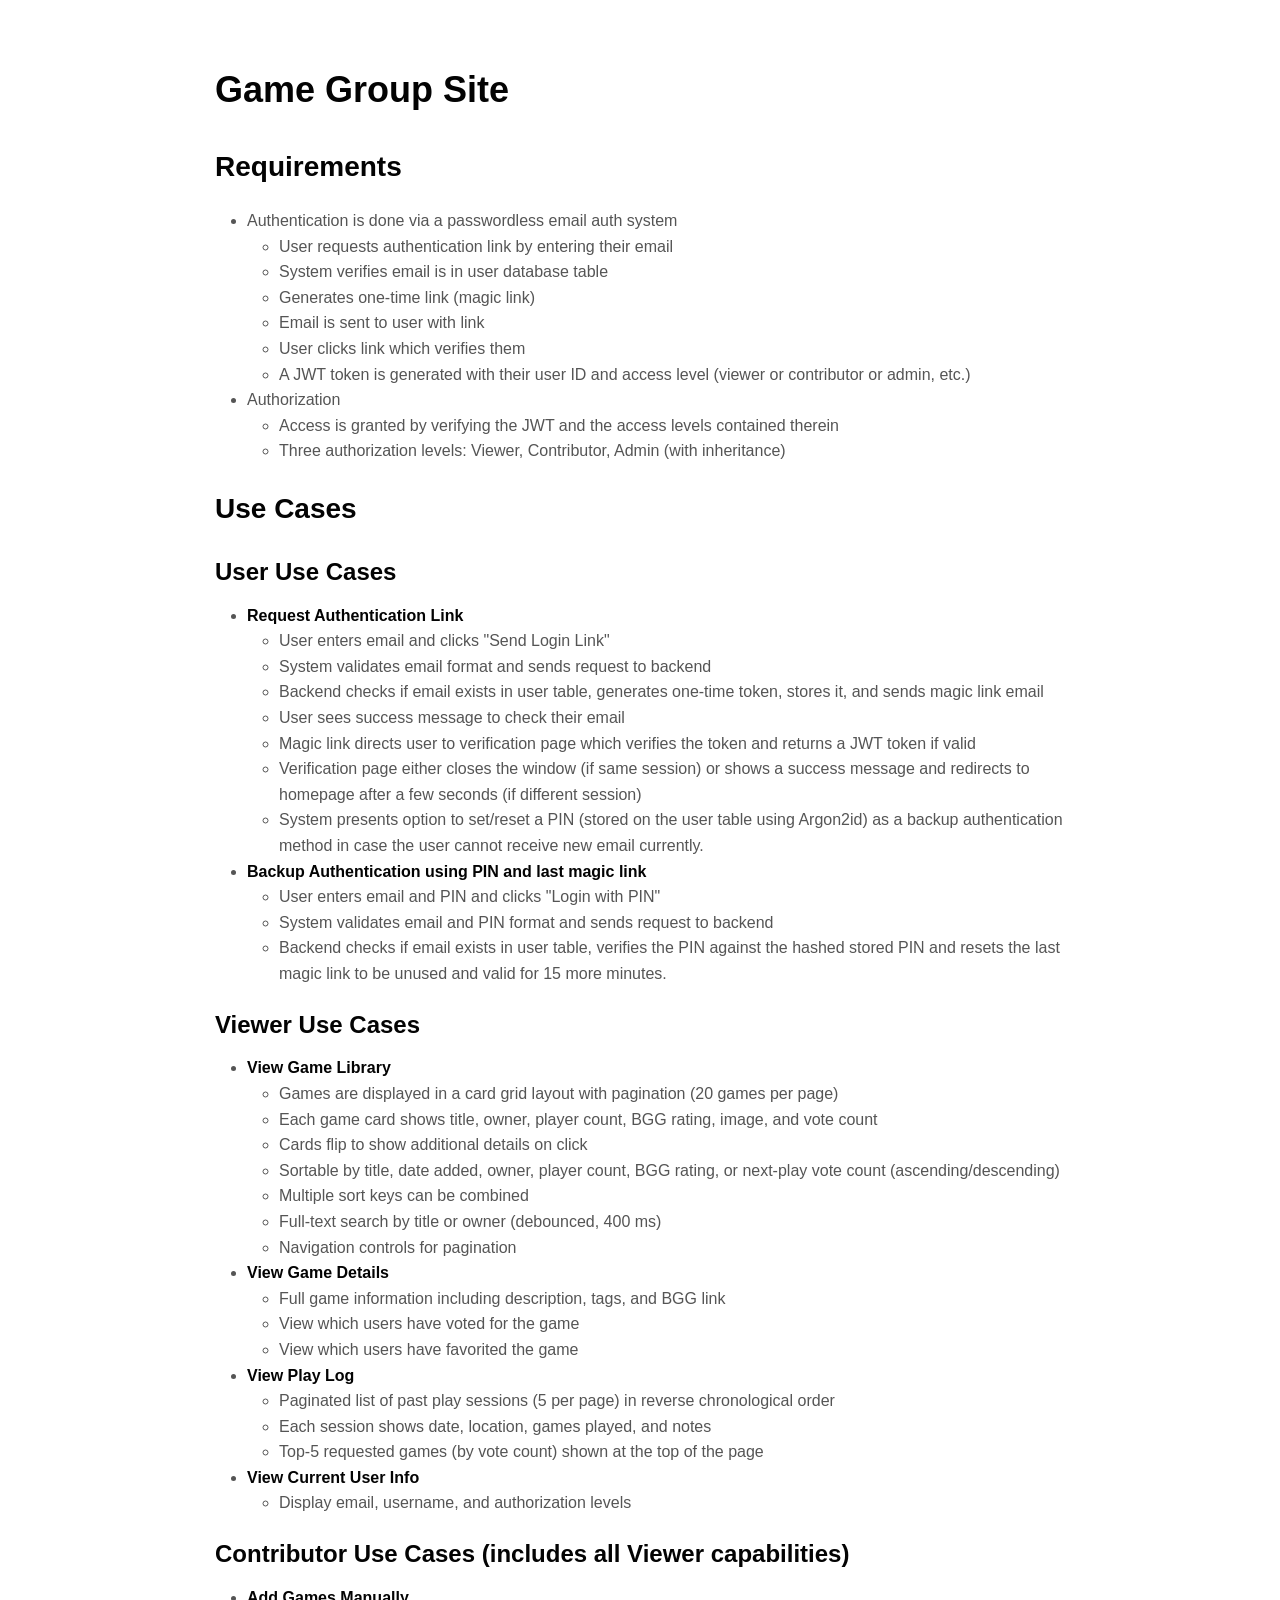
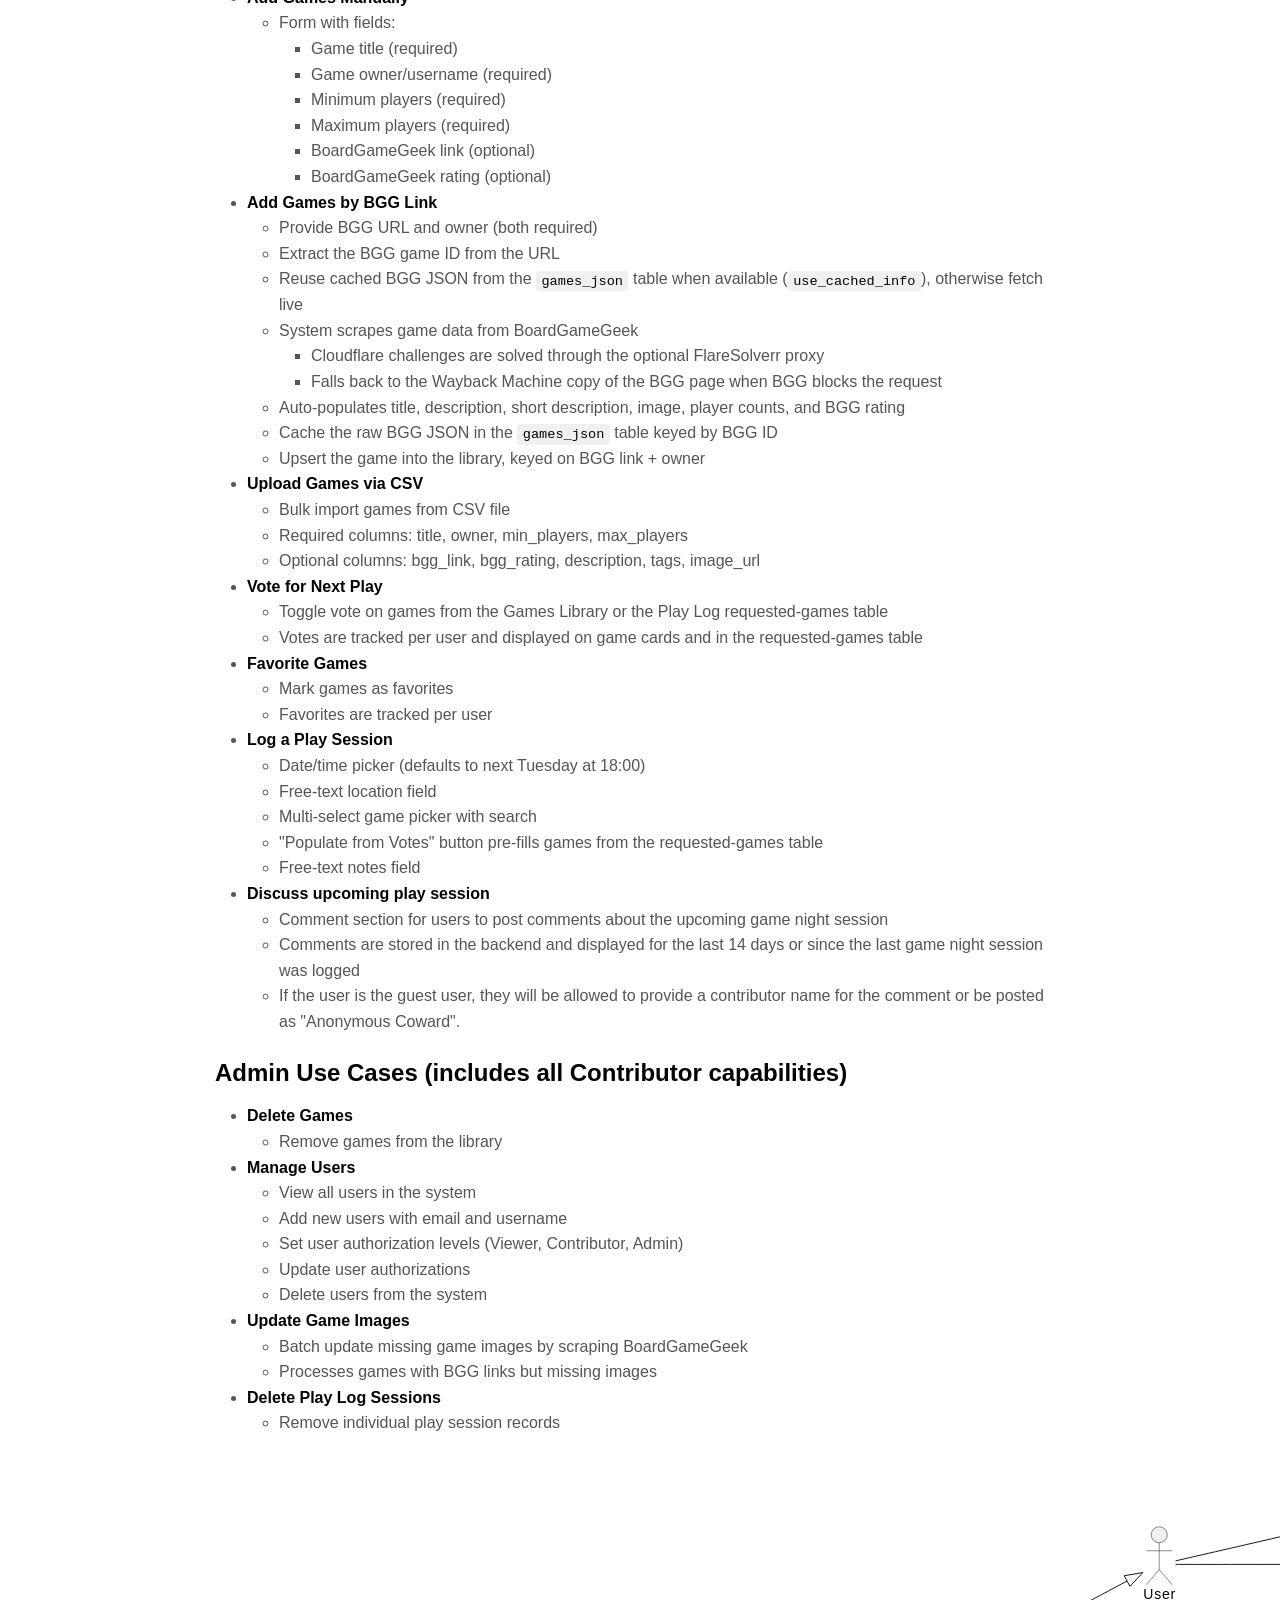
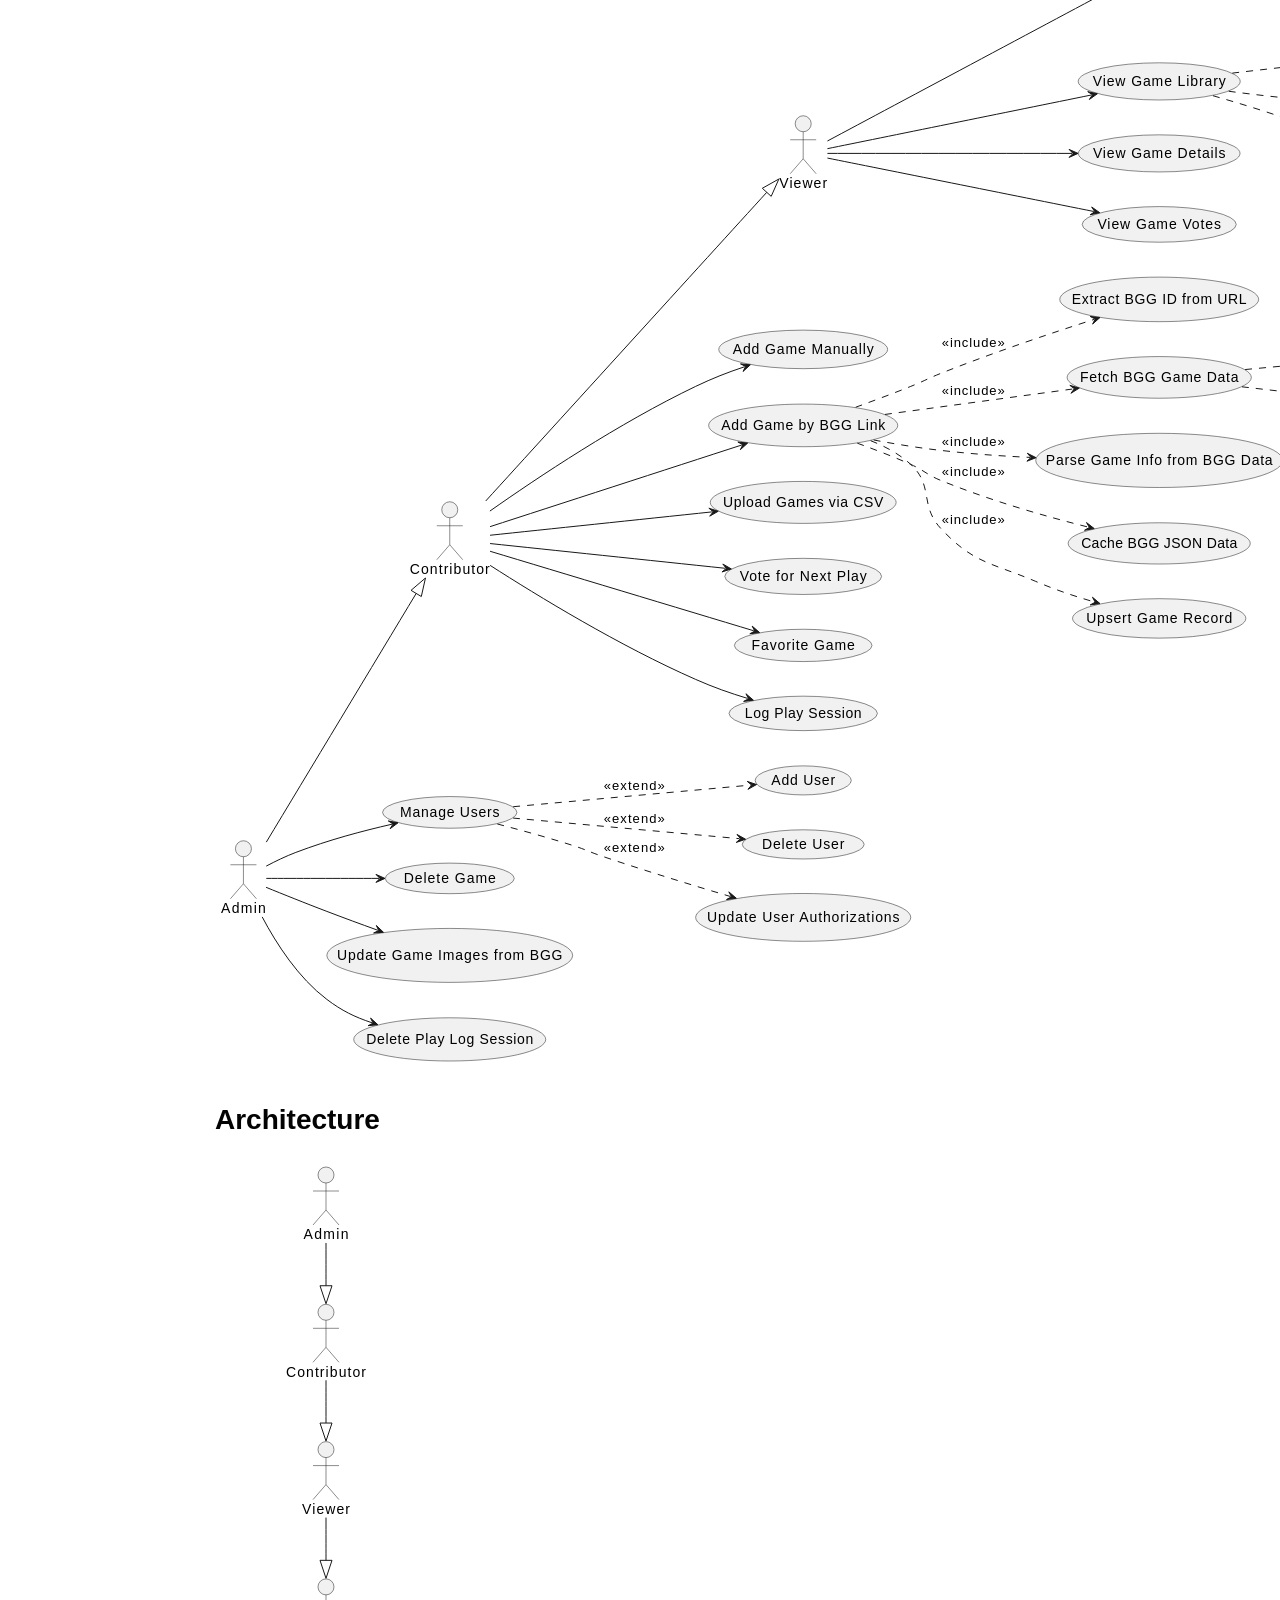
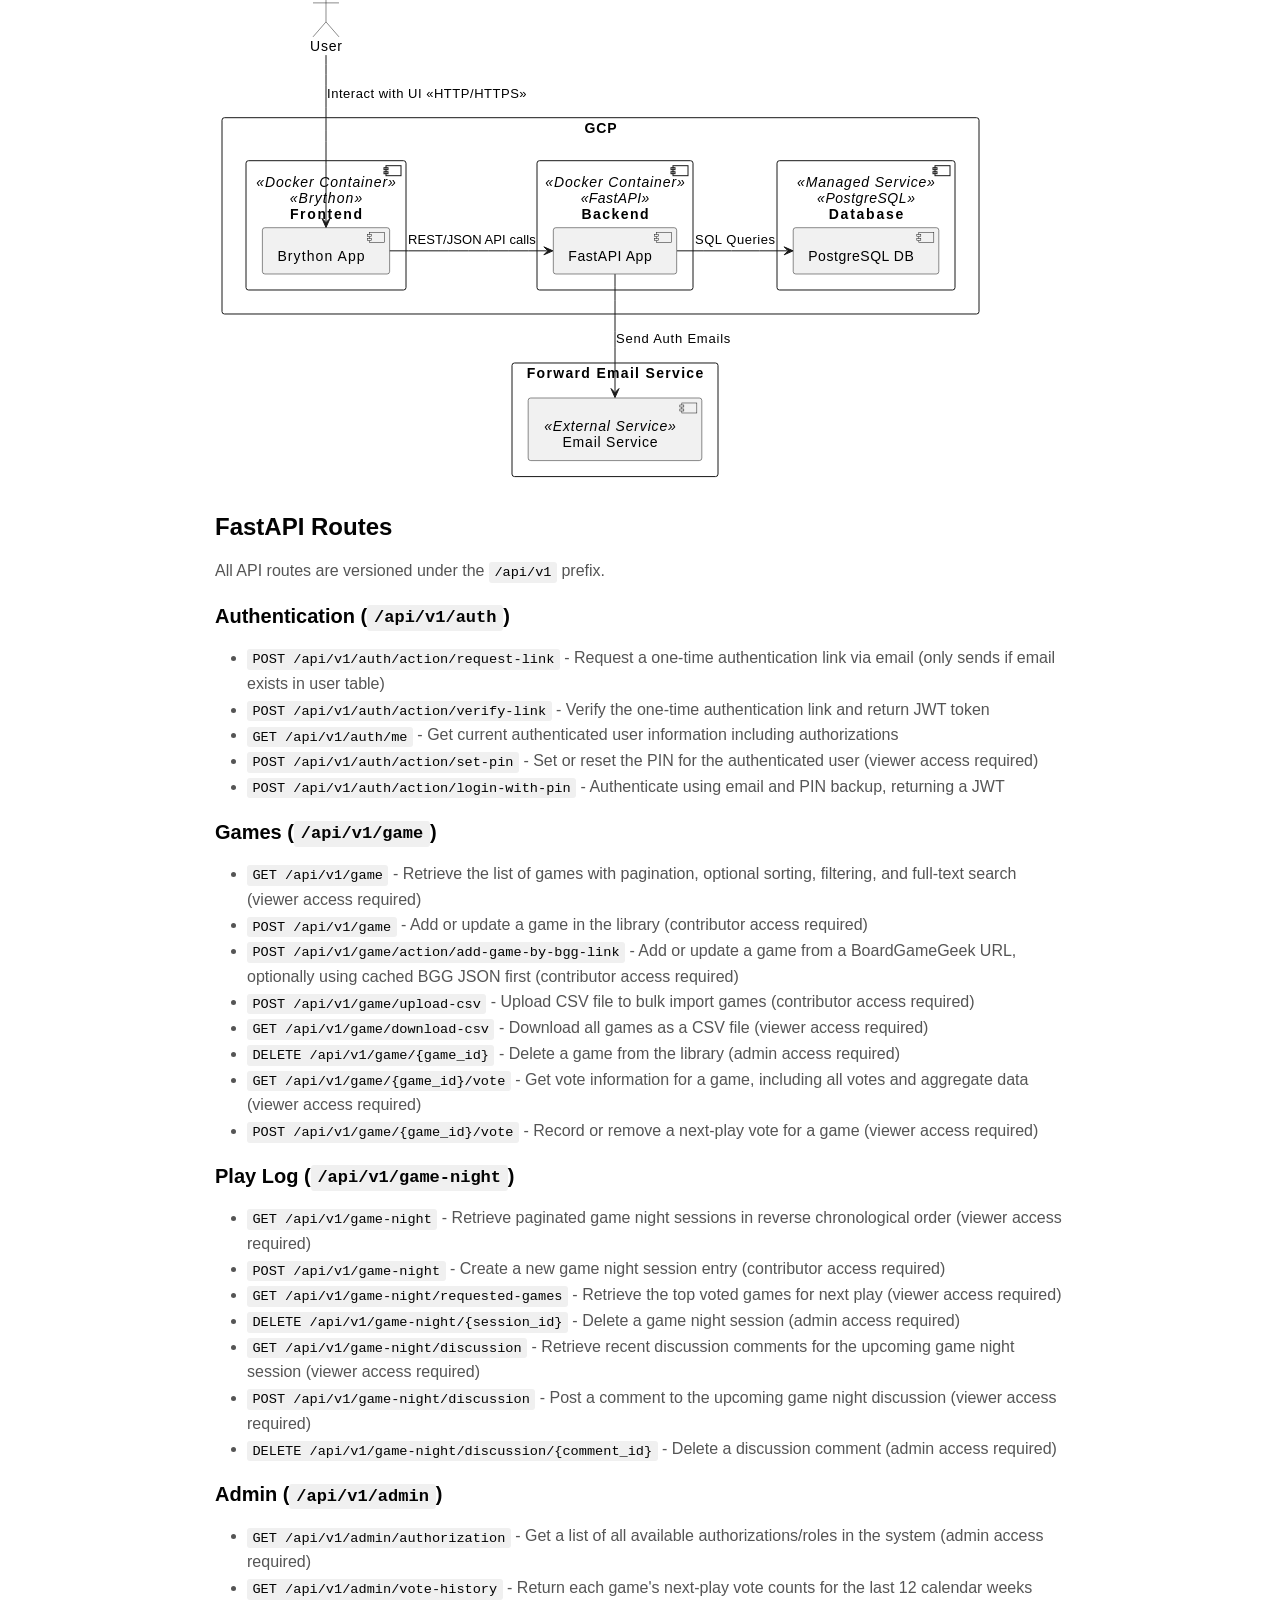
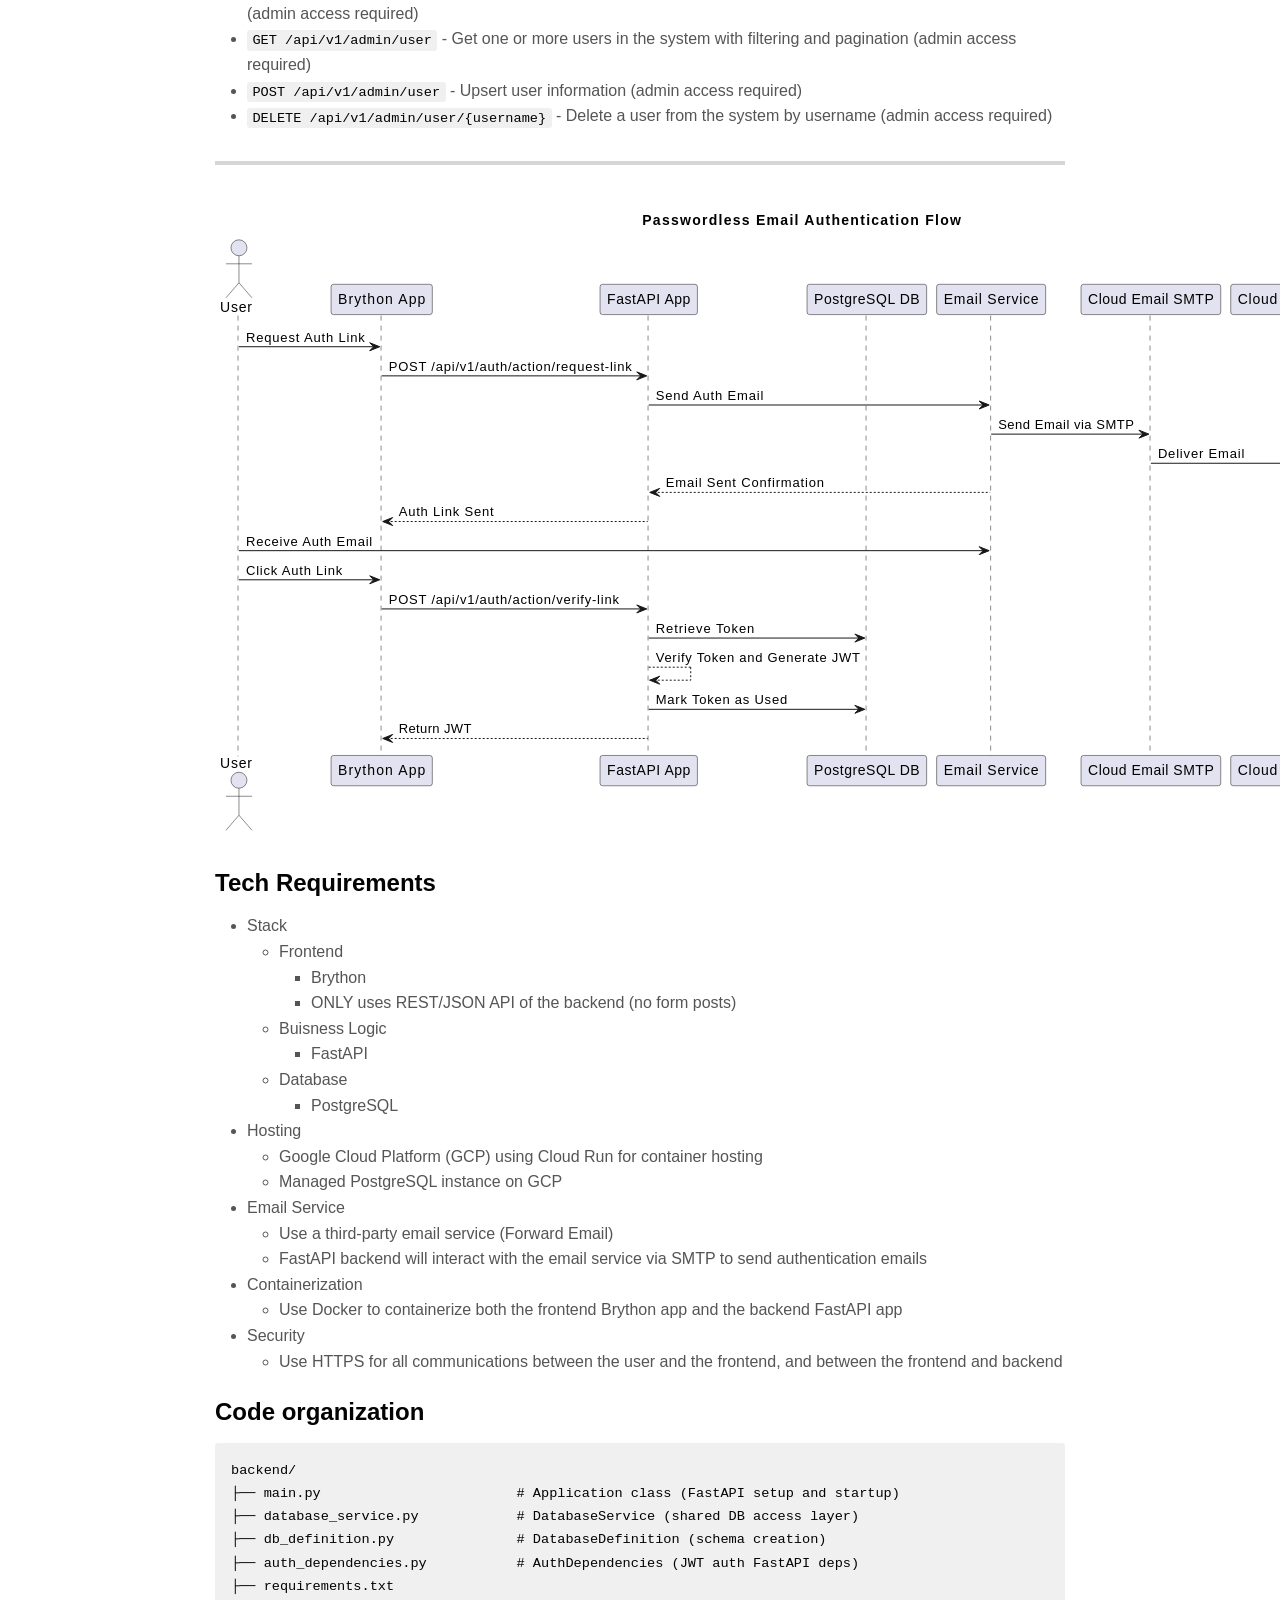
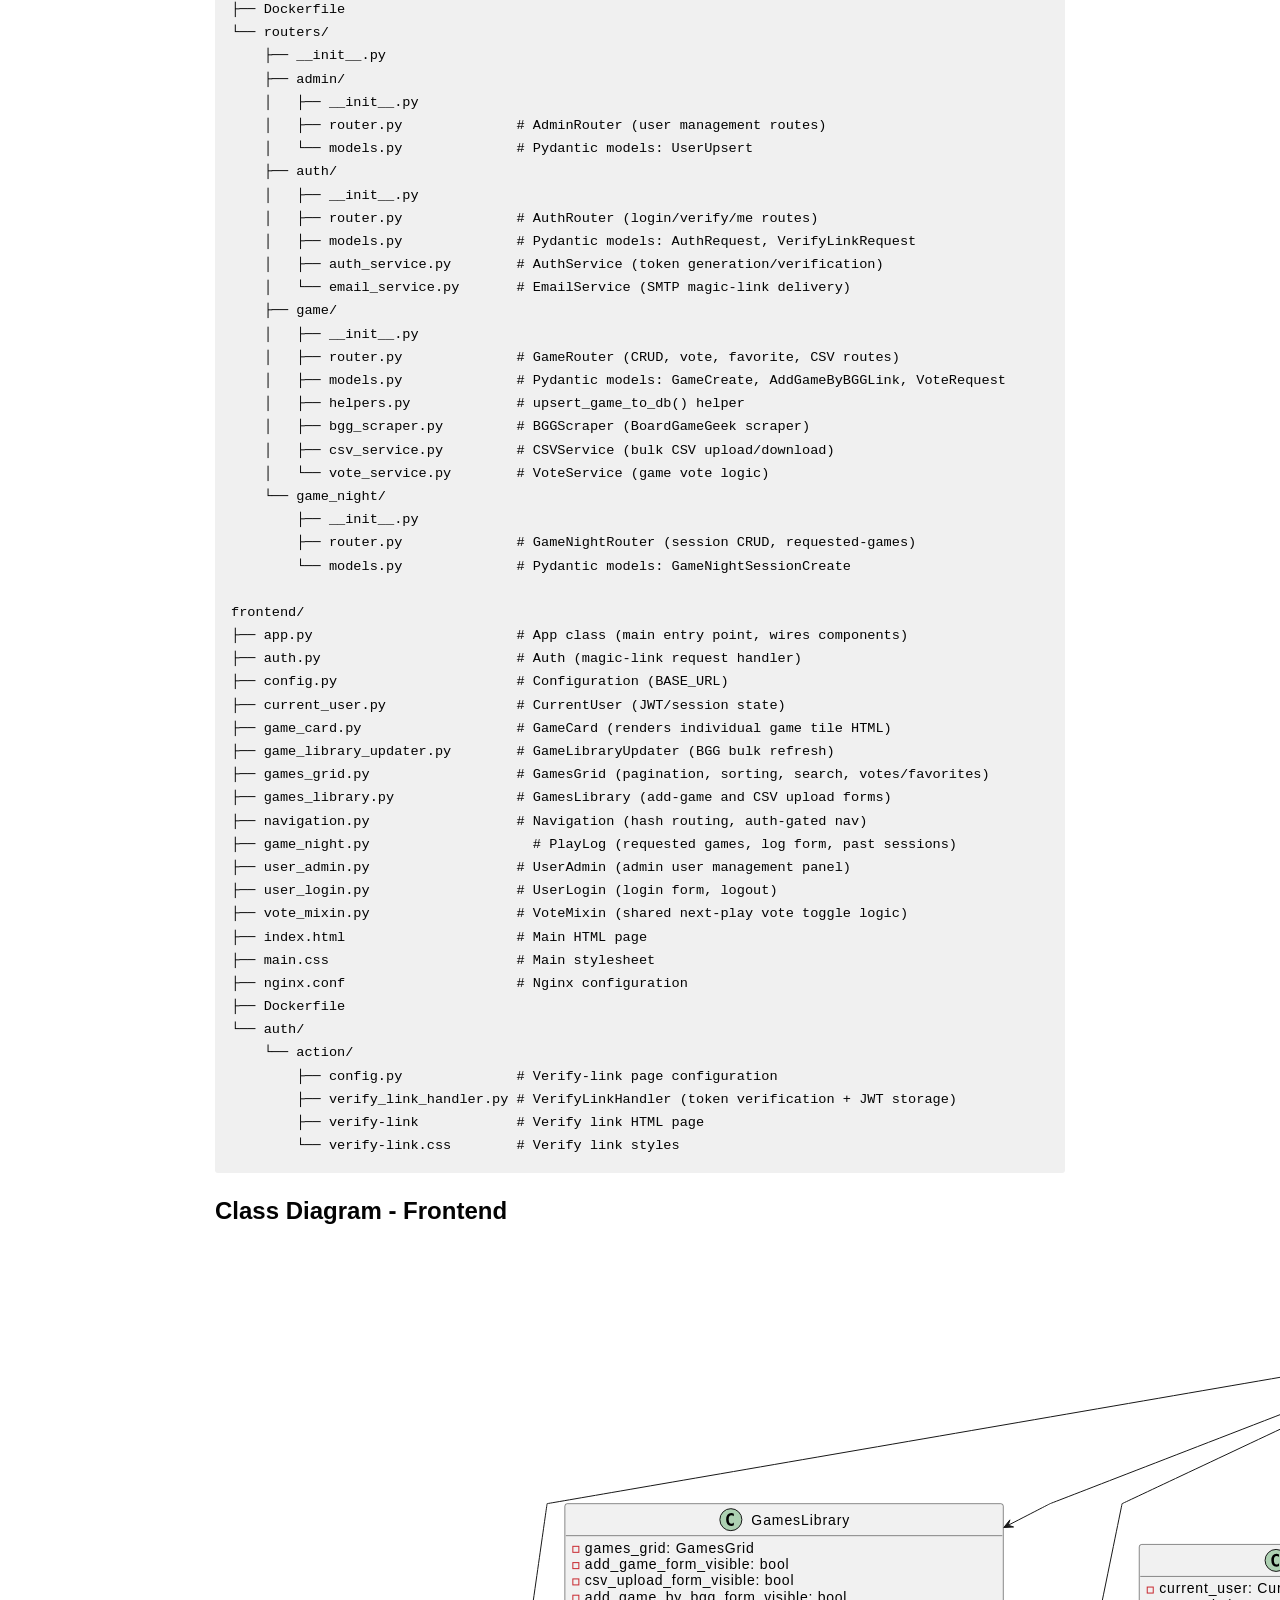
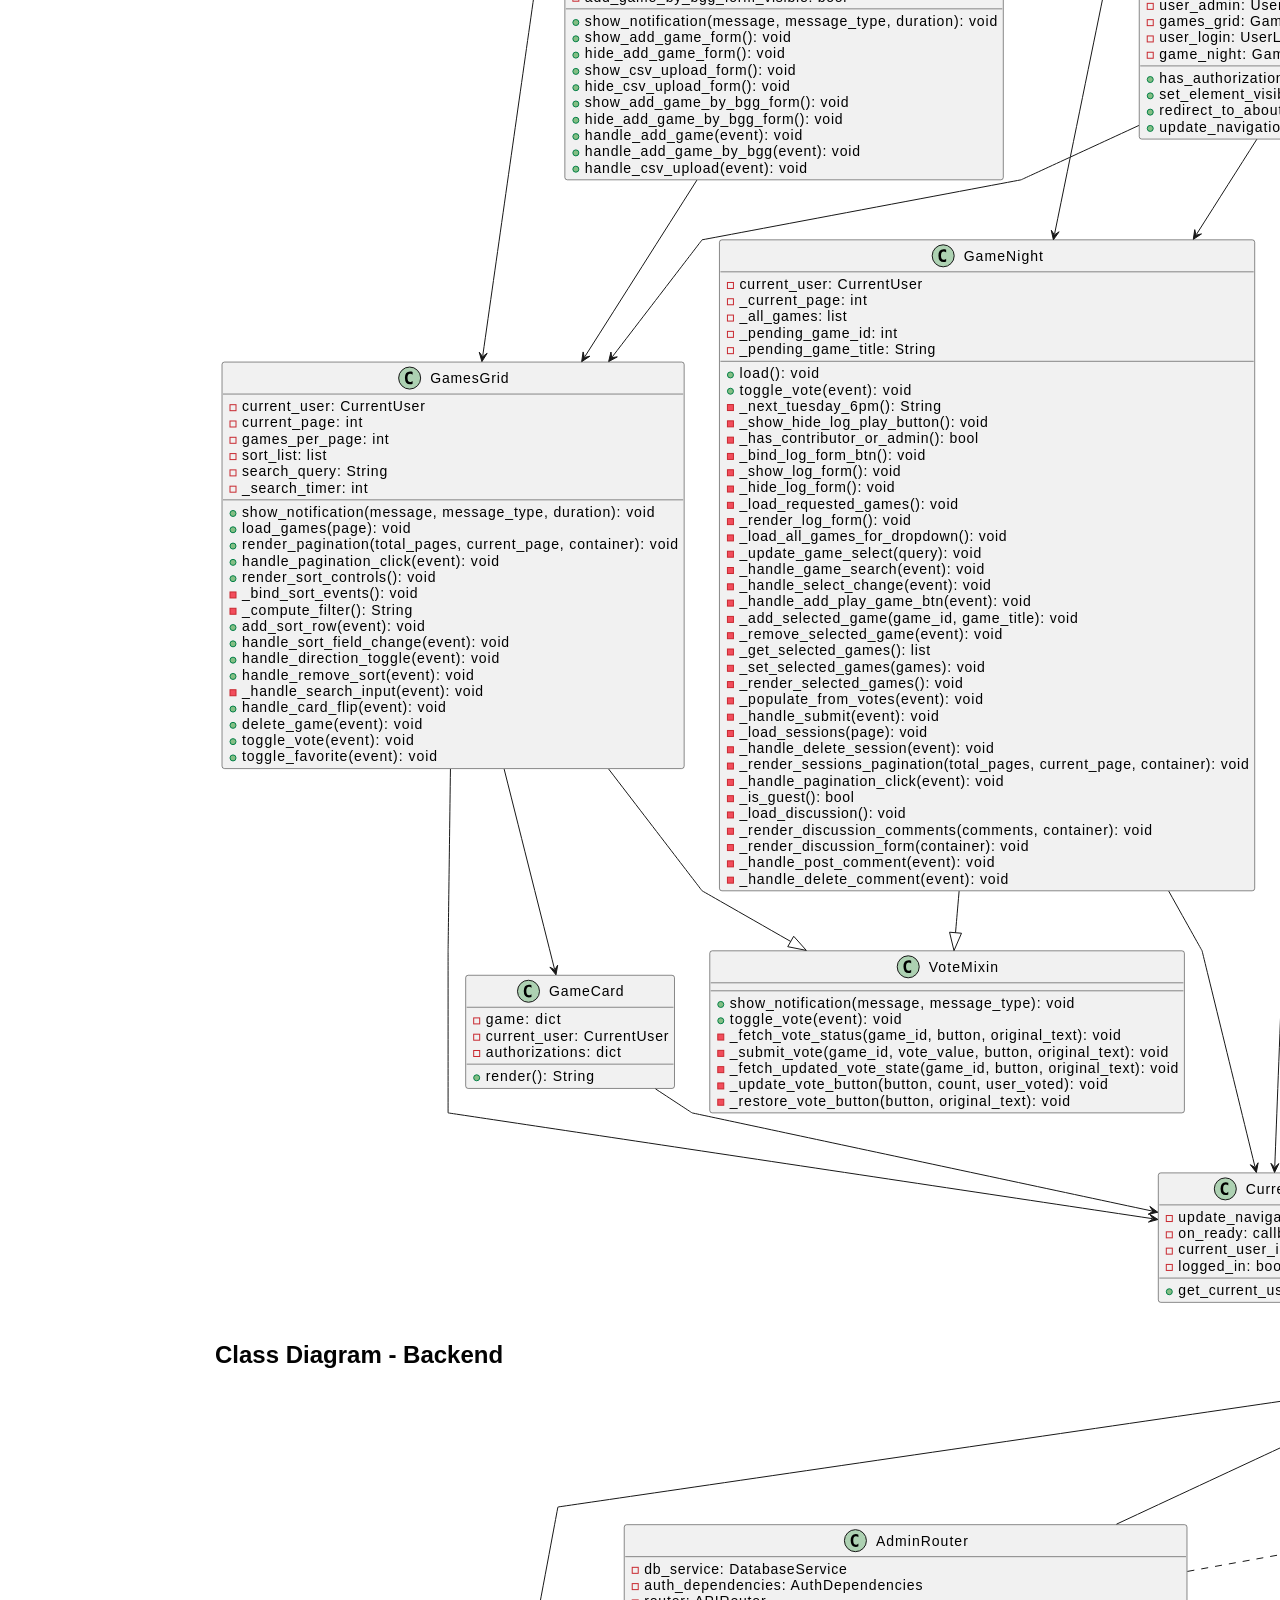
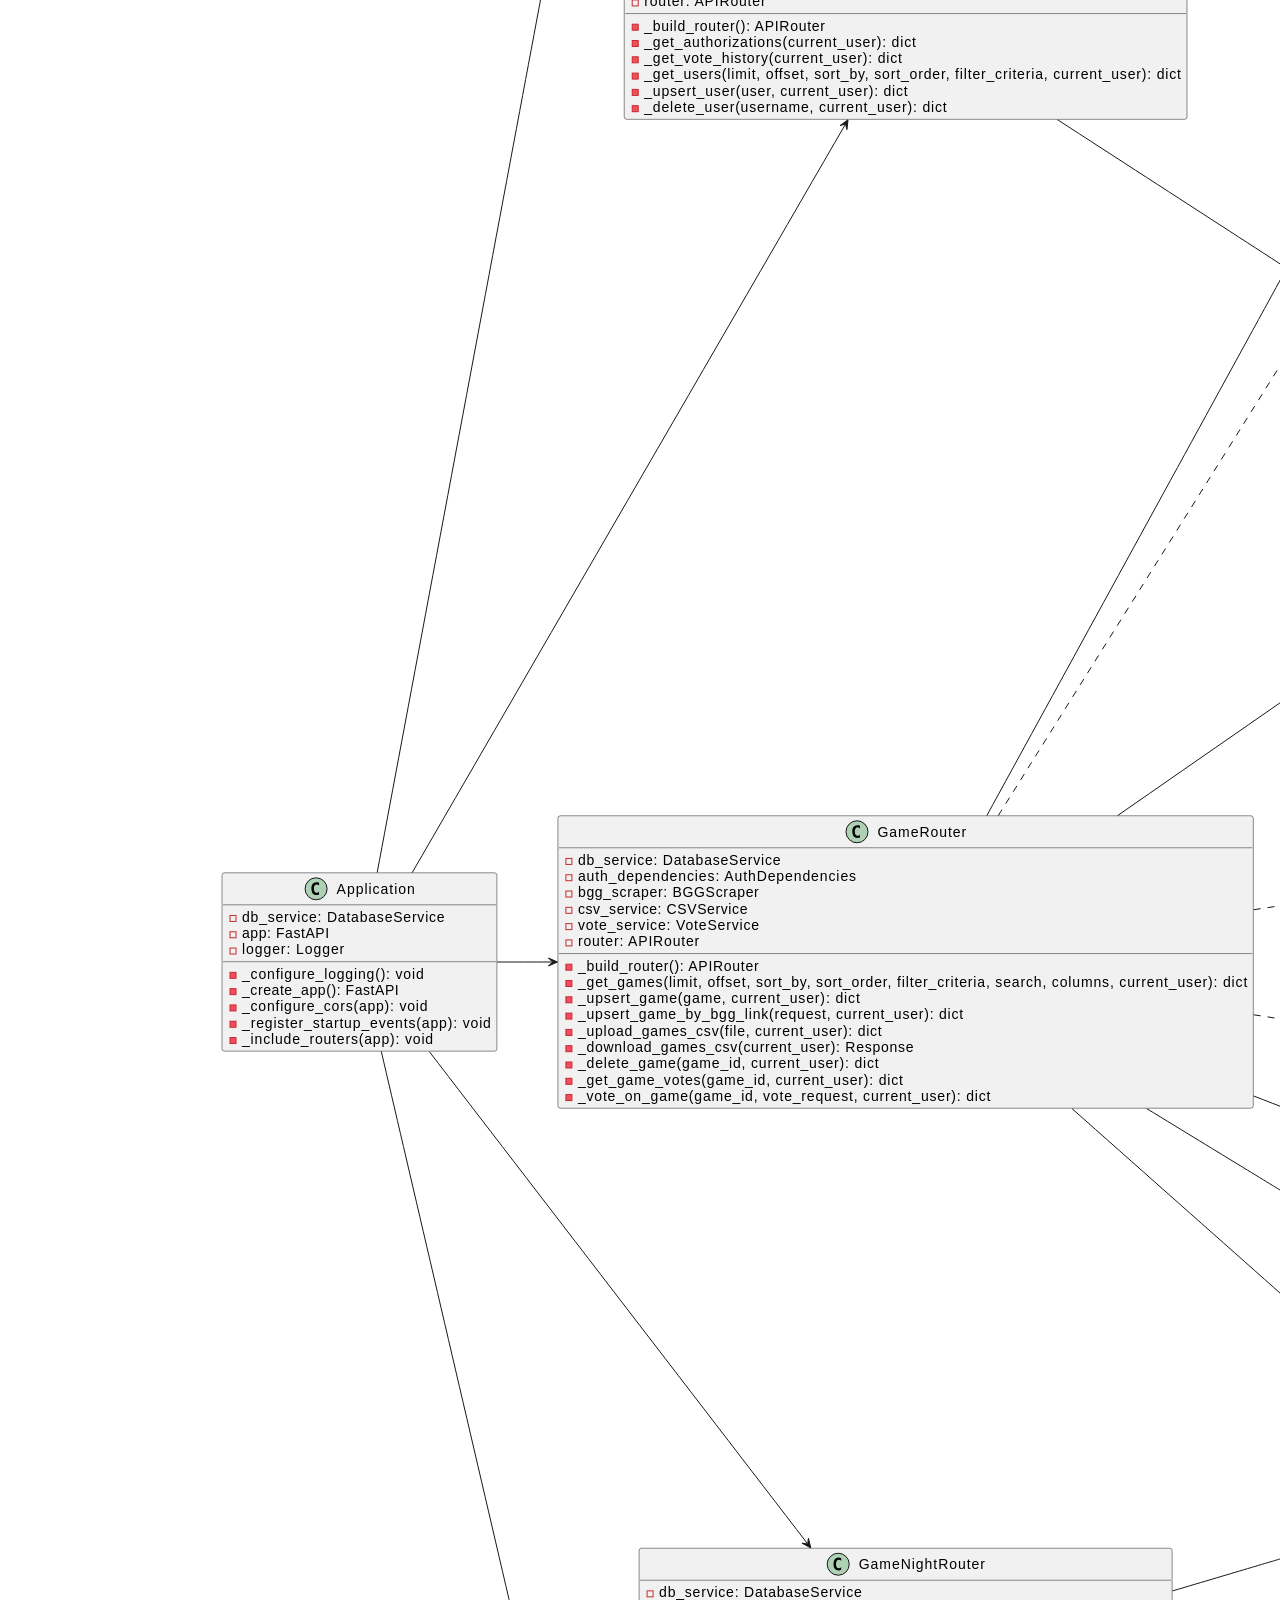
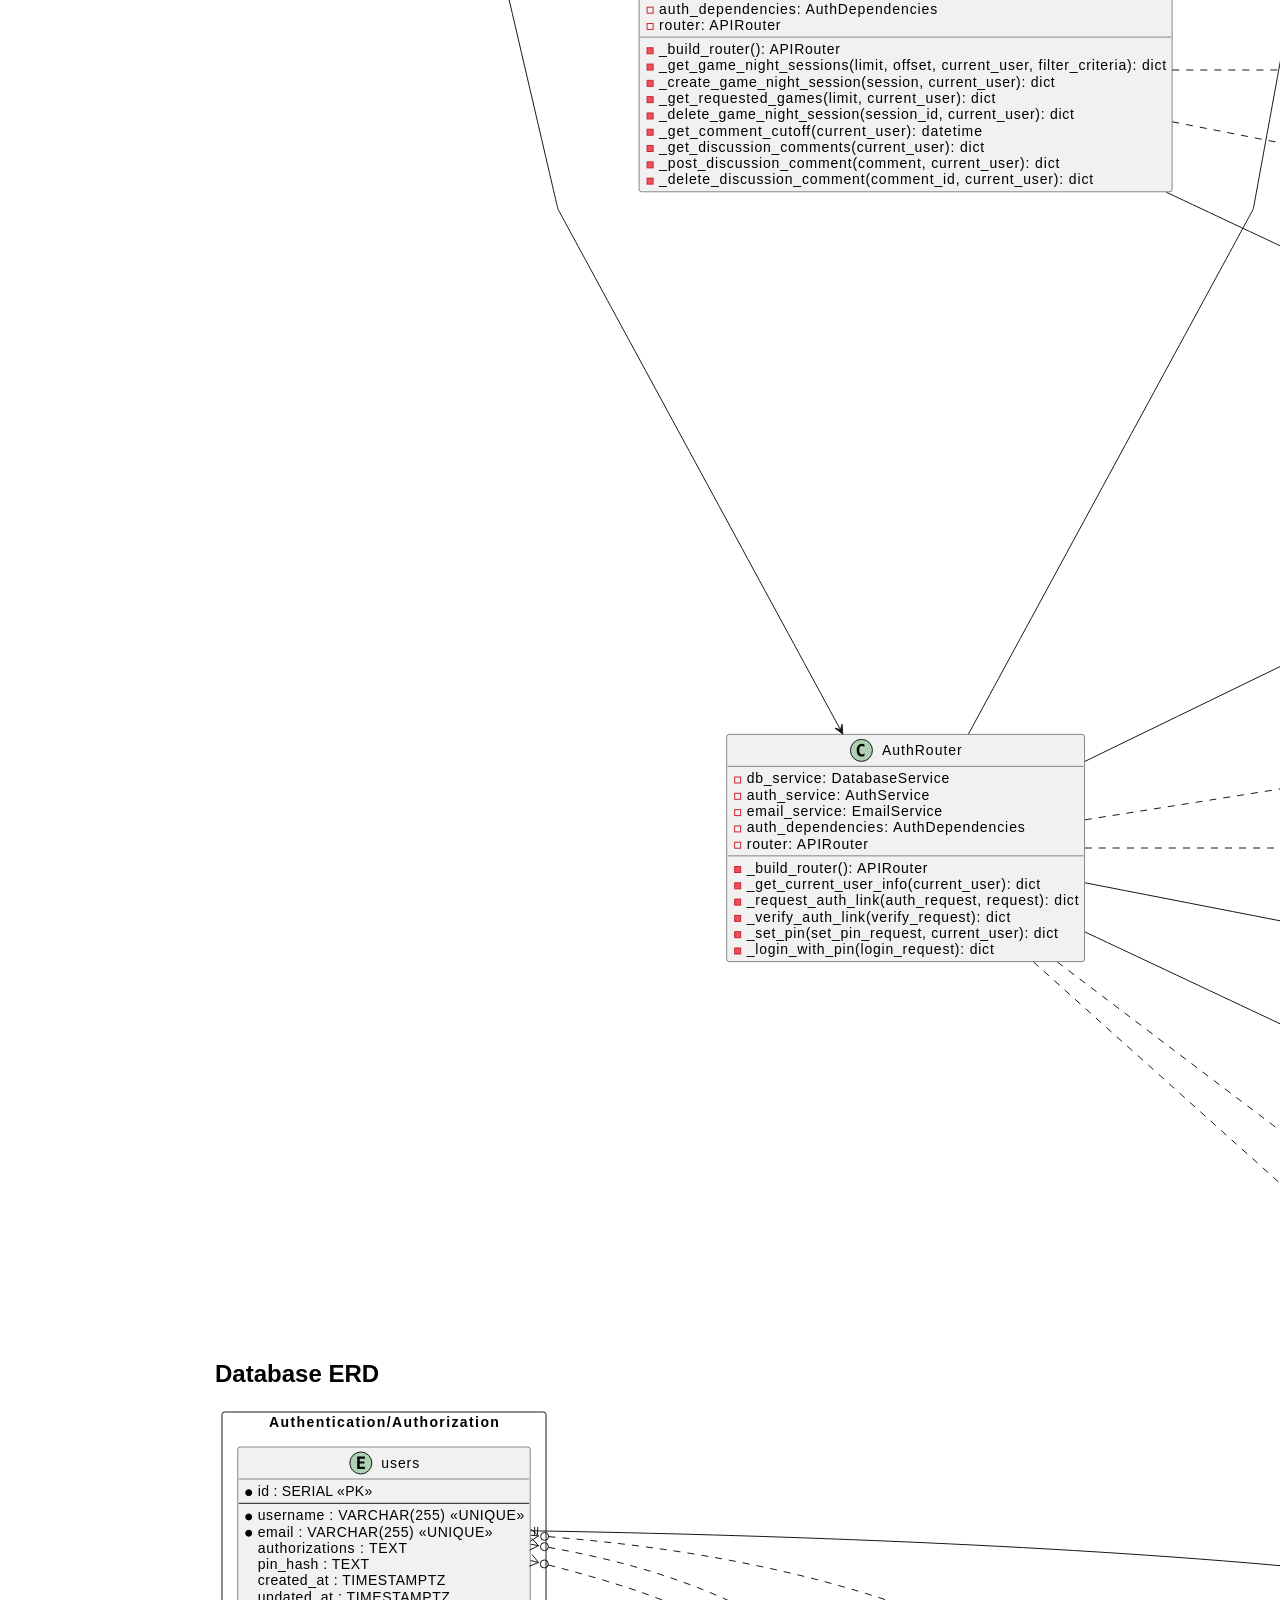
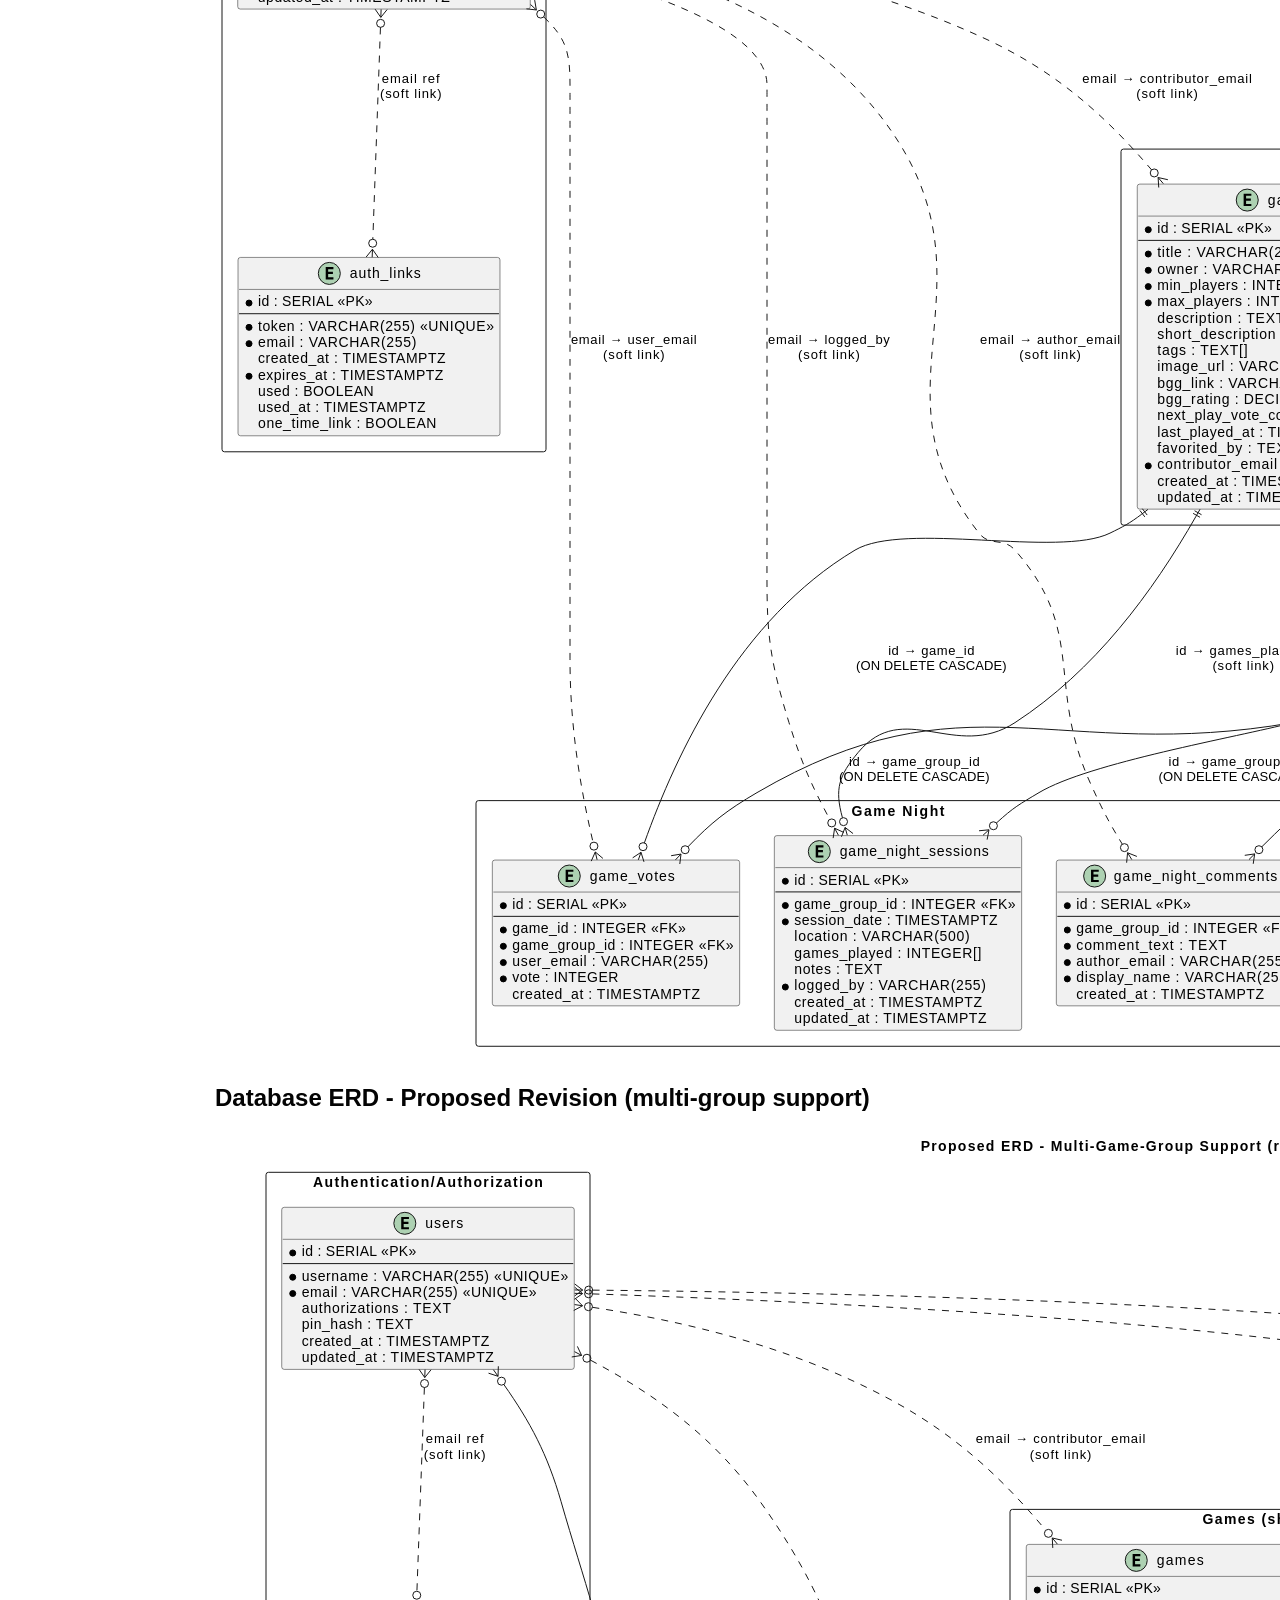
==== commit a499c324: "Updated bgg scraper diagrams" ====
--- a/Game Group Site.html
+++ b/Game Group Site.html
@@ -3,23 +3,25 @@
       <meta charset="utf-8">
       <meta name="viewport" content="width=device-width, initial-scale=1.0">
       
-      <link rel="stylesheet" href="file:////home/lesh/.vscode/extensions/shd101wyy.markdown-preview-enhanced-0.8.22/crossnote/dependencies/katex/katex.min.css">
-      
-      
-      
-      
       
       <style>
-      code[class*=language-],pre[class*=language-]{color:#333;background:0 0;font-family:Consolas,"Liberation Mono",Menlo,Courier,monospace;text-align:left;white-space:pre;word-spacing:normal;word-break:normal;word-wrap:normal;line-height:1.4;-moz-tab-size:8;-o-tab-size:8;tab-size:8;-webkit-hyphens:none;-moz-hyphens:none;-ms-hyphens:none;hyphens:none}pre[class*=language-]{padding:.8em;overflow:auto;border-radius:3px;background:#f5f5f5}:not(pre)>code[class*=language-]{padding:.1em;border-radius:.3em;white-space:normal;background:#f5f5f5}.token.blockquote,.token.comment{color:#969896}.token.cdata{color:#183691}.token.doctype,.token.macro.property,.token.punctuation,.token.variable{color:#333}.token.builtin,.token.important,.token.keyword,.token.operator,.token.rule{color:#a71d5d}.token.attr-value,.token.regex,.token.string,.token.url{color:#183691}.token.atrule,.token.boolean,.token.code,.token.command,.token.constant,.token.entity,.token.number,.token.property,.token.symbol{color:#0086b3}.token.prolog,.token.selector,.token.tag{color:#63a35c}.token.attr-name,.token.class,.token.class-name,.token.function,.token.id,.token.namespace,.token.pseudo-class,.token.pseudo-element,.token.url-reference .token.variable{color:#795da3}.token.entity{cursor:help}.token.title,.token.title .token.punctuation{font-weight:700;color:#1d3e81}.token.list{color:#ed6a43}.token.inserted{background-color:#eaffea;color:#55a532}.token.deleted{background-color:#ffecec;color:#bd2c00}.token.bold{font-weight:700}.token.italic{font-style:italic}.language-json .token.property{color:#183691}.language-markup .token.tag .token.punctuation{color:#333}.language-css .token.function,code.language-css{color:#0086b3}.language-yaml .token.atrule{color:#63a35c}code.language-yaml{color:#183691}.language-ruby .token.function{color:#333}.language-markdown .token.url{color:#795da3}.language-makefile .token.symbol{color:#795da3}.language-makefile .token.variable{color:#183691}.language-makefile .token.builtin{color:#0086b3}.language-bash .token.keyword{color:#0086b3}pre[data-line]{position:relative;padding:1em 0 1em 3em}pre[data-line] .line-highlight-wrapper{position:absolute;top:0;left:0;background-color:transparent;display:block;width:100%}pre[data-line] .line-highlight{position:absolute;left:0;right:0;padding:inherit 0;margin-top:1em;background:hsla(24,20%,50%,.08);background:linear-gradient(to right,hsla(24,20%,50%,.1) 70%,hsla(24,20%,50%,0));pointer-events:none;line-height:inherit;white-space:pre}pre[data-line] .line-highlight:before,pre[data-line] .line-highlight[data-end]:after{content:attr(data-start);position:absolute;top:.4em;left:.6em;min-width:1em;padding:0 .5em;background-color:hsla(24,20%,50%,.4);color:#f4f1ef;font:bold 65%/1.5 sans-serif;text-align:center;vertical-align:.3em;border-radius:999px;text-shadow:none;box-shadow:0 1px #fff}pre[data-line] .line-highlight[data-end]:after{content:attr(data-end);top:auto;bottom:.4em}html body{font-family:'Helvetica Neue',Helvetica,'Segoe UI',Arial,freesans,sans-serif;font-size:16px;line-height:1.6;color:#333;background-color:#fff;overflow:initial;box-sizing:border-box;word-wrap:break-word}html body>:first-child{margin-top:0}html body h1,html body h2,html body h3,html body h4,html body h5,html body h6{line-height:1.2;margin-top:1em;margin-bottom:16px;color:#000}html body h1{font-size:2.25em;font-weight:300;padding-bottom:.3em}html body h2{font-size:1.75em;font-weight:400;padding-bottom:.3em}html body h3{font-size:1.5em;font-weight:500}html body h4{font-size:1.25em;font-weight:600}html body h5{font-size:1.1em;font-weight:600}html body h6{font-size:1em;font-weight:600}html body h1,html body h2,html body h3,html body h4,html body h5{font-weight:600}html body h5{font-size:1em}html body h6{color:#5c5c5c}html body strong{color:#000}html body del{color:#5c5c5c}html body a:not([href]){color:inherit;text-decoration:none}html body a{color:#08c;text-decoration:none}html body a:hover{color:#00a3f5;text-decoration:none}html body img{max-width:100%}html body>p{margin-top:0;margin-bottom:16px;word-wrap:break-word}html body>ol,html body>ul{margin-bottom:16px}html body ol,html body ul{padding-left:2em}html body ol.no-list,html body ul.no-list{padding:0;list-style-type:none}html body ol ol,html body ol ul,html body ul ol,html body ul ul{margin-top:0;margin-bottom:0}html body li{margin-bottom:0}html body li.task-list-item{list-style:none}html body li>p{margin-top:0;margin-bottom:0}html body .task-list-item-checkbox{margin:0 .2em .25em -1.8em;vertical-align:middle}html body .task-list-item-checkbox:hover{cursor:pointer}html body blockquote{margin:16px 0;font-size:inherit;padding:0 15px;color:#5c5c5c;background-color:#f0f0f0;border-left:4px solid #d6d6d6}html body blockquote>:first-child{margin-top:0}html body blockquote>:last-child{margin-bottom:0}html body hr{height:4px;margin:32px 0;background-color:#d6d6d6;border:0 none}html body table{margin:10px 0 15px 0;border-collapse:collapse;border-spacing:0;display:block;width:100%;overflow:auto;word-break:normal;word-break:keep-all}html body table th{font-weight:700;color:#000}html body table td,html body table th{border:1px solid #d6d6d6;padding:6px 13px}html body dl{padding:0}html body dl dt{padding:0;margin-top:16px;font-size:1em;font-style:italic;font-weight:700}html body dl dd{padding:0 16px;margin-bottom:16px}html body code{font-family:Menlo,Monaco,Consolas,'Courier New',monospace;font-size:.85em;color:#000;background-color:#f0f0f0;border-radius:3px;padding:.2em 0}html body code::after,html body code::before{letter-spacing:-.2em;content:'\00a0'}html body pre>code{padding:0;margin:0;word-break:normal;white-space:pre;background:0 0;border:0}html body .highlight{margin-bottom:16px}html body .highlight pre,html body pre{padding:1em;overflow:auto;line-height:1.45;border:#d6d6d6;border-radius:3px}html body .highlight pre{margin-bottom:0;word-break:normal}html body pre code,html body pre tt{display:inline;max-width:initial;padding:0;margin:0;overflow:initial;line-height:inherit;word-wrap:normal;background-color:transparent;border:0}html body pre code:after,html body pre code:before,html body pre tt:after,html body pre tt:before{content:normal}html body blockquote,html body dl,html body ol,html body p,html body pre,html body ul{margin-top:0;margin-bottom:16px}html body kbd{color:#000;border:1px solid #d6d6d6;border-bottom:2px solid #c7c7c7;padding:2px 4px;background-color:#f0f0f0;border-radius:3px}@media print{html body{background-color:#fff}html body h1,html body h2,html body h3,html body h4,html body h5,html body h6{color:#000;page-break-after:avoid}html body blockquote{color:#5c5c5c}html body pre{page-break-inside:avoid}html body table{display:table}html body img{display:block;max-width:100%;max-height:100%}html body code,html body pre{word-wrap:break-word;white-space:pre}}.markdown-preview{width:100%;height:100%;box-sizing:border-box}.markdown-preview ul{list-style:disc}.markdown-preview ul ul{list-style:circle}.markdown-preview ul ul ul{list-style:square}.markdown-preview ol{list-style:decimal}.markdown-preview ol ol,.markdown-preview ul ol{list-style-type:lower-roman}.markdown-preview ol ol ol,.markdown-preview ol ul ol,.markdown-preview ul ol ol,.markdown-preview ul ul ol{list-style-type:lower-alpha}.markdown-preview .newpage,.markdown-preview .pagebreak{page-break-before:always}.markdown-preview pre.line-numbers{position:relative;padding-left:3.8em;counter-reset:linenumber}.markdown-preview pre.line-numbers>code{position:relative}.markdown-preview pre.line-numbers .line-numbers-rows{position:absolute;pointer-events:none;top:1em;font-size:100%;left:0;width:3em;letter-spacing:-1px;border-right:1px solid #999;-webkit-user-select:none;-moz-user-select:none;-ms-user-select:none;user-select:none}.markdown-preview pre.line-numbers .line-numbers-rows>span{pointer-events:none;display:block;counter-increment:linenumber}.markdown-preview pre.line-numbers .line-numbers-rows>span:before{content:counter(linenumber);color:#999;display:block;padding-right:.8em;text-align:right}.markdown-preview .mathjax-exps .MathJax_Display{text-align:center!important}.markdown-preview:not([data-for=preview]) .code-chunk .code-chunk-btn-group{display:none}.markdown-preview:not([data-for=preview]) .code-chunk .status{display:none}.markdown-preview:not([data-for=preview]) .code-chunk .output-div{margin-bottom:16px}.markdown-preview .md-toc{padding:0}.markdown-preview .md-toc .md-toc-link-wrapper .md-toc-link{display:inline;padding:.25rem 0}.markdown-preview .md-toc .md-toc-link-wrapper .md-toc-link div,.markdown-preview .md-toc .md-toc-link-wrapper .md-toc-link p{display:inline}.markdown-preview .md-toc .md-toc-link-wrapper.highlighted .md-toc-link{font-weight:800}.scrollbar-style::-webkit-scrollbar{width:8px}.scrollbar-style::-webkit-scrollbar-track{border-radius:10px;background-color:transparent}.scrollbar-style::-webkit-scrollbar-thumb{border-radius:5px;background-color:rgba(150,150,150,.66);border:4px solid rgba(150,150,150,.66);background-clip:content-box}html body[for=html-export]:not([data-presentation-mode]){position:relative;width:100%;height:100%;top:0;left:0;margin:0;padding:0;overflow:auto}html body[for=html-export]:not([data-presentation-mode]) .markdown-preview{position:relative;top:0;min-height:100vh}@media screen and (min-width:914px){html body[for=html-export]:not([data-presentation-mode]) .markdown-preview{padding:2em calc(50% - 457px + 2em)}}@media screen and (max-width:914px){html body[for=html-export]:not([data-presentation-mode]) .markdown-preview{padding:2em}}@media screen and (max-width:450px){html body[for=html-export]:not([data-presentation-mode]) .markdown-preview{font-size:14px!important;padding:1em}}@media print{html body[for=html-export]:not([data-presentation-mode]) #sidebar-toc-btn{display:none}}html body[for=html-export]:not([data-presentation-mode]) #sidebar-toc-btn{position:fixed;bottom:8px;left:8px;font-size:28px;cursor:pointer;color:inherit;z-index:99;width:32px;text-align:center;opacity:.4}html body[for=html-export]:not([data-presentation-mode])[html-show-sidebar-toc] #sidebar-toc-btn{opacity:1}html body[for=html-export]:not([data-presentation-mode])[html-show-sidebar-toc] .md-sidebar-toc{position:fixed;top:0;left:0;width:300px;height:100%;padding:32px 0 48px 0;font-size:14px;box-shadow:0 0 4px rgba(150,150,150,.33);box-sizing:border-box;overflow:auto;background-color:inherit}html body[for=html-export]:not([data-presentation-mode])[html-show-sidebar-toc] .md-sidebar-toc::-webkit-scrollbar{width:8px}html body[for=html-export]:not([data-presentation-mode])[html-show-sidebar-toc] .md-sidebar-toc::-webkit-scrollbar-track{border-radius:10px;background-color:transparent}html body[for=html-export]:not([data-presentation-mode])[html-show-sidebar-toc] .md-sidebar-toc::-webkit-scrollbar-thumb{border-radius:5px;background-color:rgba(150,150,150,.66);border:4px solid rgba(150,150,150,.66);background-clip:content-box}html body[for=html-export]:not([data-presentation-mode])[html-show-sidebar-toc] .md-sidebar-toc a{text-decoration:none}html body[for=html-export]:not([data-presentation-mode])[html-show-sidebar-toc] .md-sidebar-toc .md-toc{padding:0 16px}html body[for=html-export]:not([data-presentation-mode])[html-show-sidebar-toc] .md-sidebar-toc .md-toc .md-toc-link-wrapper .md-toc-link{display:inline;padding:.25rem 0}html body[for=html-export]:not([data-presentation-mode])[html-show-sidebar-toc] .md-sidebar-toc .md-toc .md-toc-link-wrapper .md-toc-link div,html body[for=html-export]:not([data-presentation-mode])[html-show-sidebar-toc] .md-sidebar-toc .md-toc .md-toc-link-wrapper .md-toc-link p{display:inline}html body[for=html-export]:not([data-presentation-mode])[html-show-sidebar-toc] .md-sidebar-toc .md-toc .md-toc-link-wrapper.highlighted .md-toc-link{font-weight:800}html body[for=html-export]:not([data-presentation-mode])[html-show-sidebar-toc] .markdown-preview{left:300px;width:calc(100% - 300px);padding:2em calc(50% - 457px - 300px / 2);margin:0;box-sizing:border-box}@media screen and (max-width:1274px){html body[for=html-export]:not([data-presentation-mode])[html-show-sidebar-toc] .markdown-preview{padding:2em}}@media screen and (max-width:450px){html body[for=html-export]:not([data-presentation-mode])[html-show-sidebar-toc] .markdown-preview{width:100%}}html body[for=html-export]:not([data-presentation-mode]):not([html-show-sidebar-toc]) .markdown-preview{left:50%;transform:translateX(-50%)}html body[for=html-export]:not([data-presentation-mode]):not([html-show-sidebar-toc]) .md-sidebar-toc{display:none}
+@font-face{font-display:block;font-family:KaTeX_AMS;font-style:normal;font-weight:400;src:url("[data-uri]") format("woff2")}@font-face{font-display:block;font-family:KaTeX_Caligraphic;font-style:normal;font-weight:700;src:url("[data-uri]") format("woff2")}@font-face{font-display:block;font-family:KaTeX_Caligraphic;font-style:normal;font-weight:400;src:url("[data-uri]") format("woff2")}@font-face{font-display:block;font-family:KaTeX_Fraktur;font-style:normal;font-weight:700;src:url("[data-uri]") format("woff2")}@font-face{font-display:block;font-family:KaTeX_Fraktur;font-style:normal;font-weight:400;src:url("[data-uri]") format("woff2")}@font-face{font-display:block;font-family:KaTeX_Main;font-style:normal;font-weight:700;src:url("[data-uri]") format("woff2")}@font-face{font-display:block;font-family:KaTeX_Main;font-style:italic;font-weight:700;src:url("[data-uri]") format("woff2")}@font-face{font-display:block;font-family:KaTeX_Main;font-style:italic;font-weight:400;src:url("[data-uri]") format("woff2")}@font-face{font-display:block;font-family:KaTeX_Main;font-style:normal;font-weight:400;src:url("[data-uri]") format("woff2")}@font-face{font-display:block;font-family:KaTeX_Math;font-style:italic;font-weight:700;src:url("[data-uri]") format("woff2")}@font-face{font-display:block;font-family:KaTeX_Math;font-style:italic;font-weight:400;src:url("[data-uri]") format("woff2")}@font-face{font-display:block;font-family:"KaTeX_SansSerif";font-style:normal;font-weight:700;src:url("[data-uri]") format("woff2")}@font-face{font-display:block;font-family:"KaTeX_SansSerif";font-style:italic;font-weight:400;src:url("[data-uri]") format("woff2")}@font-face{font-display:block;font-family:"KaTeX_SansSerif";font-style:normal;font-weight:400;src:url("[data-uri]